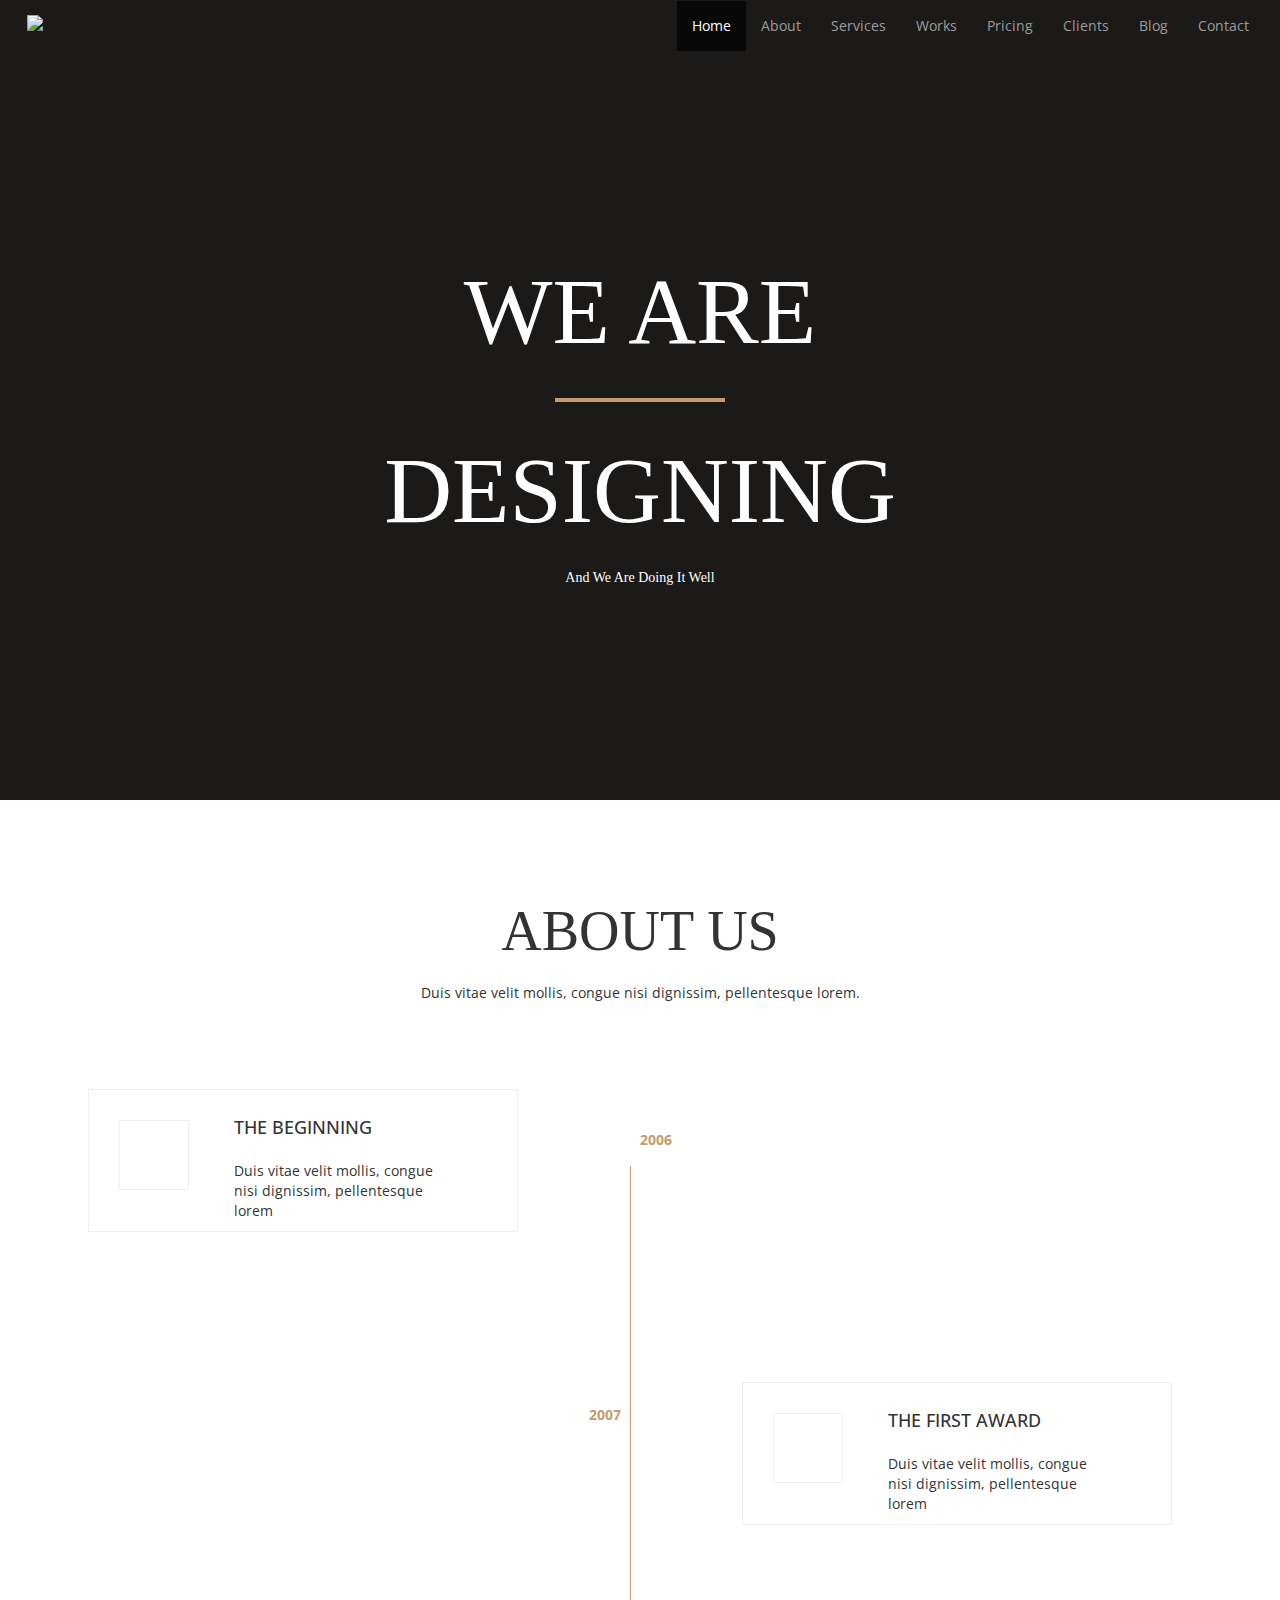
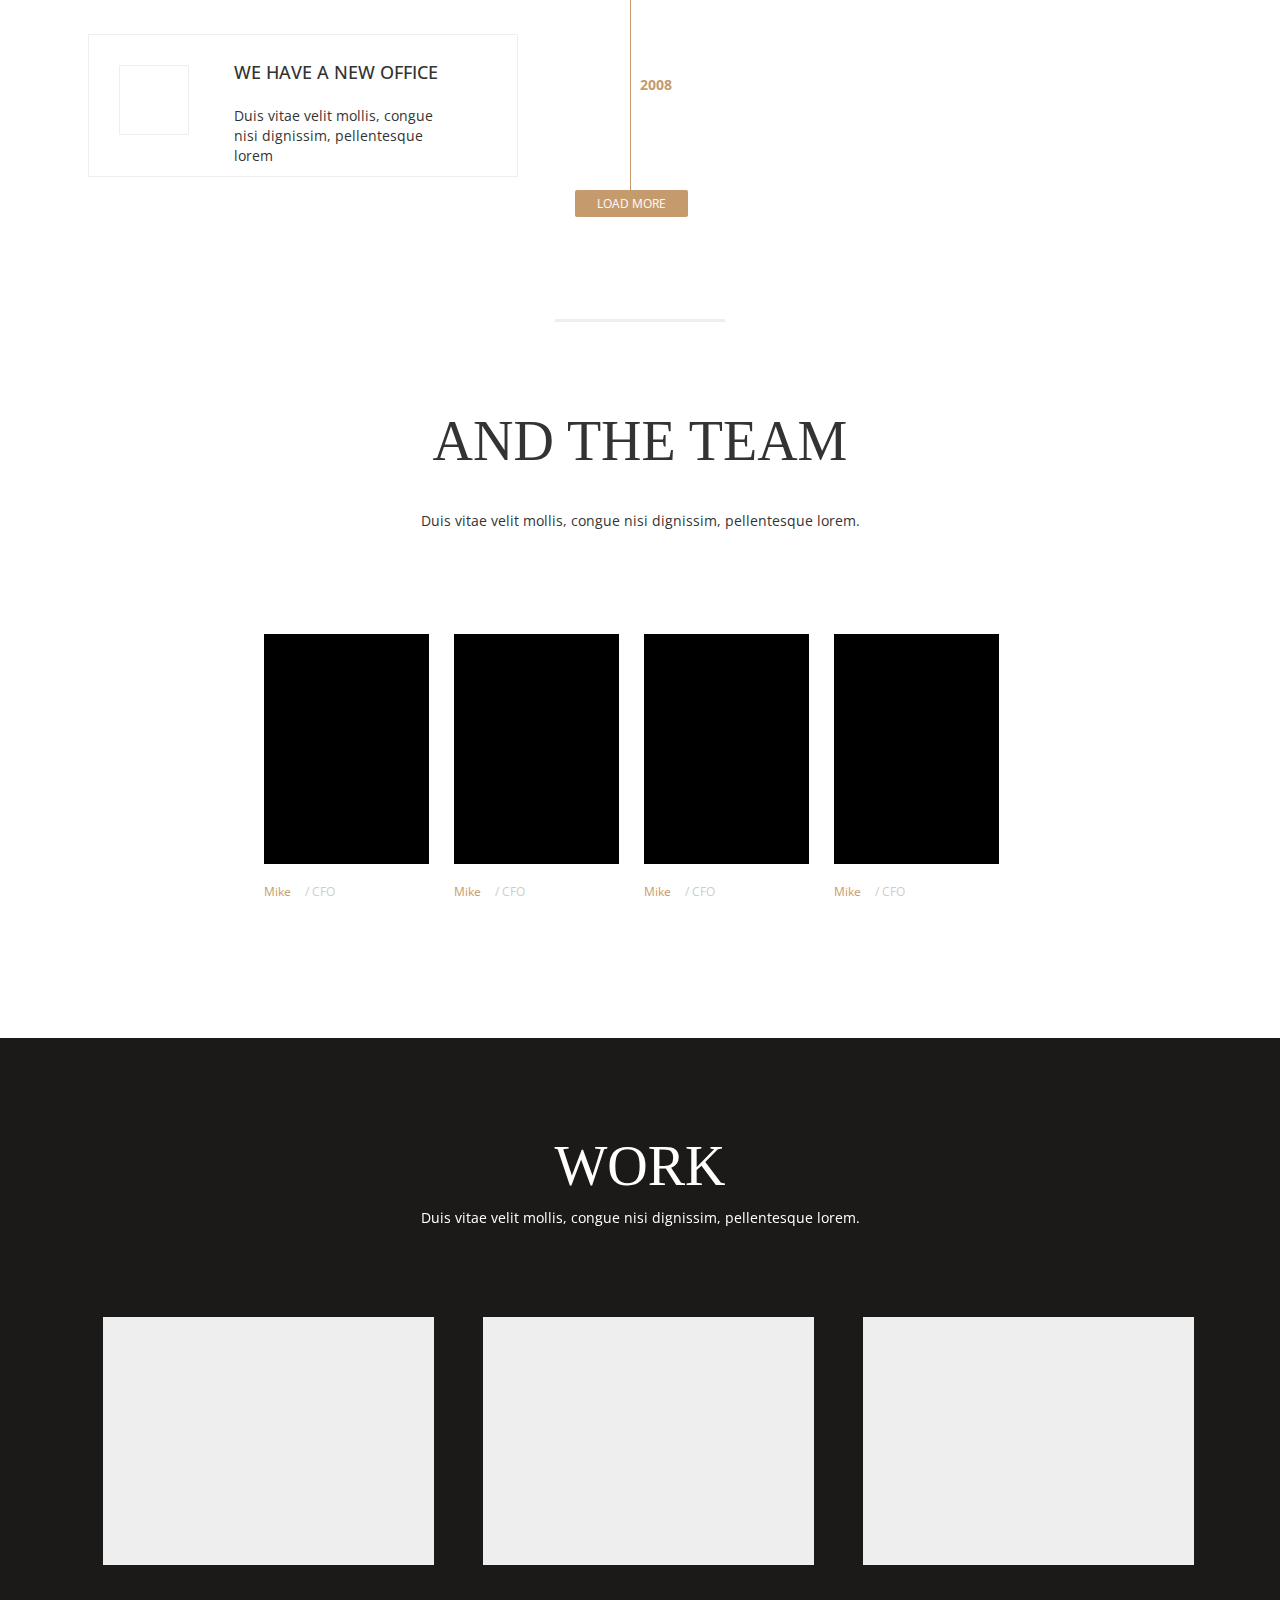
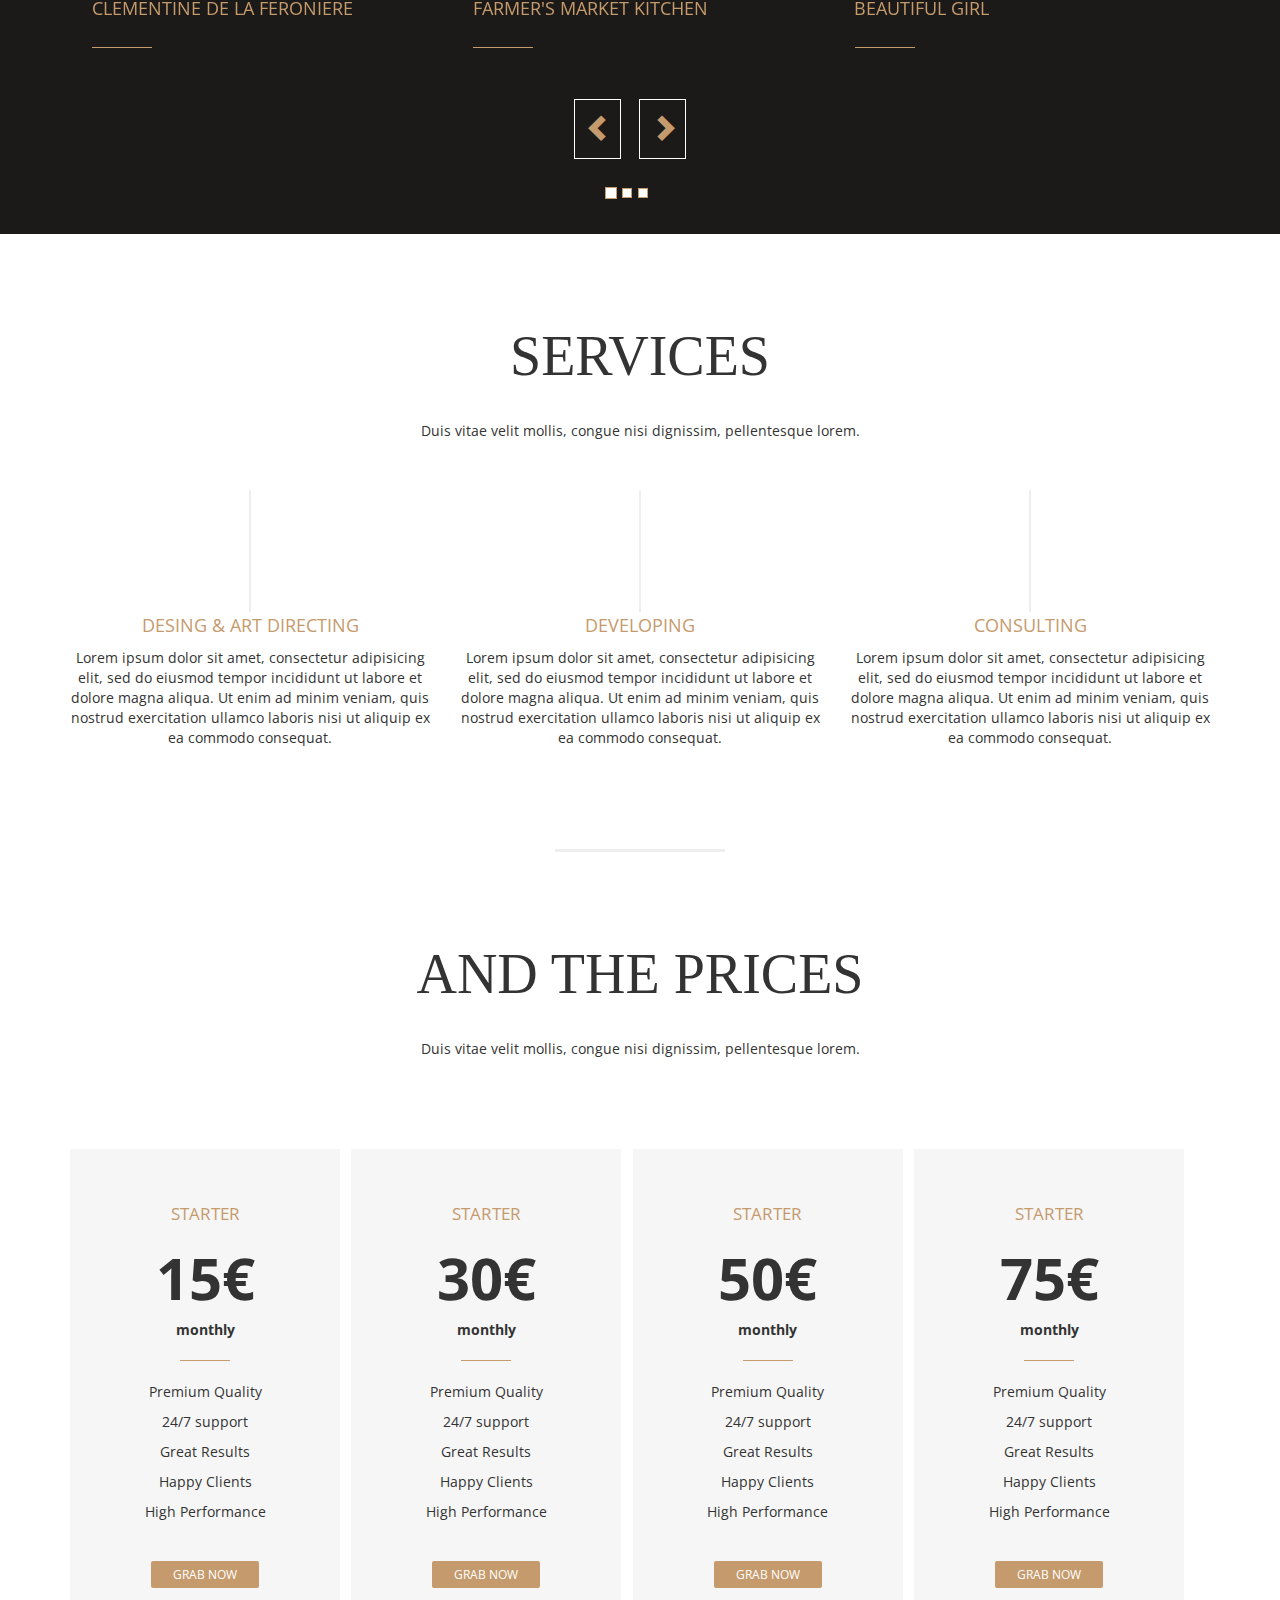
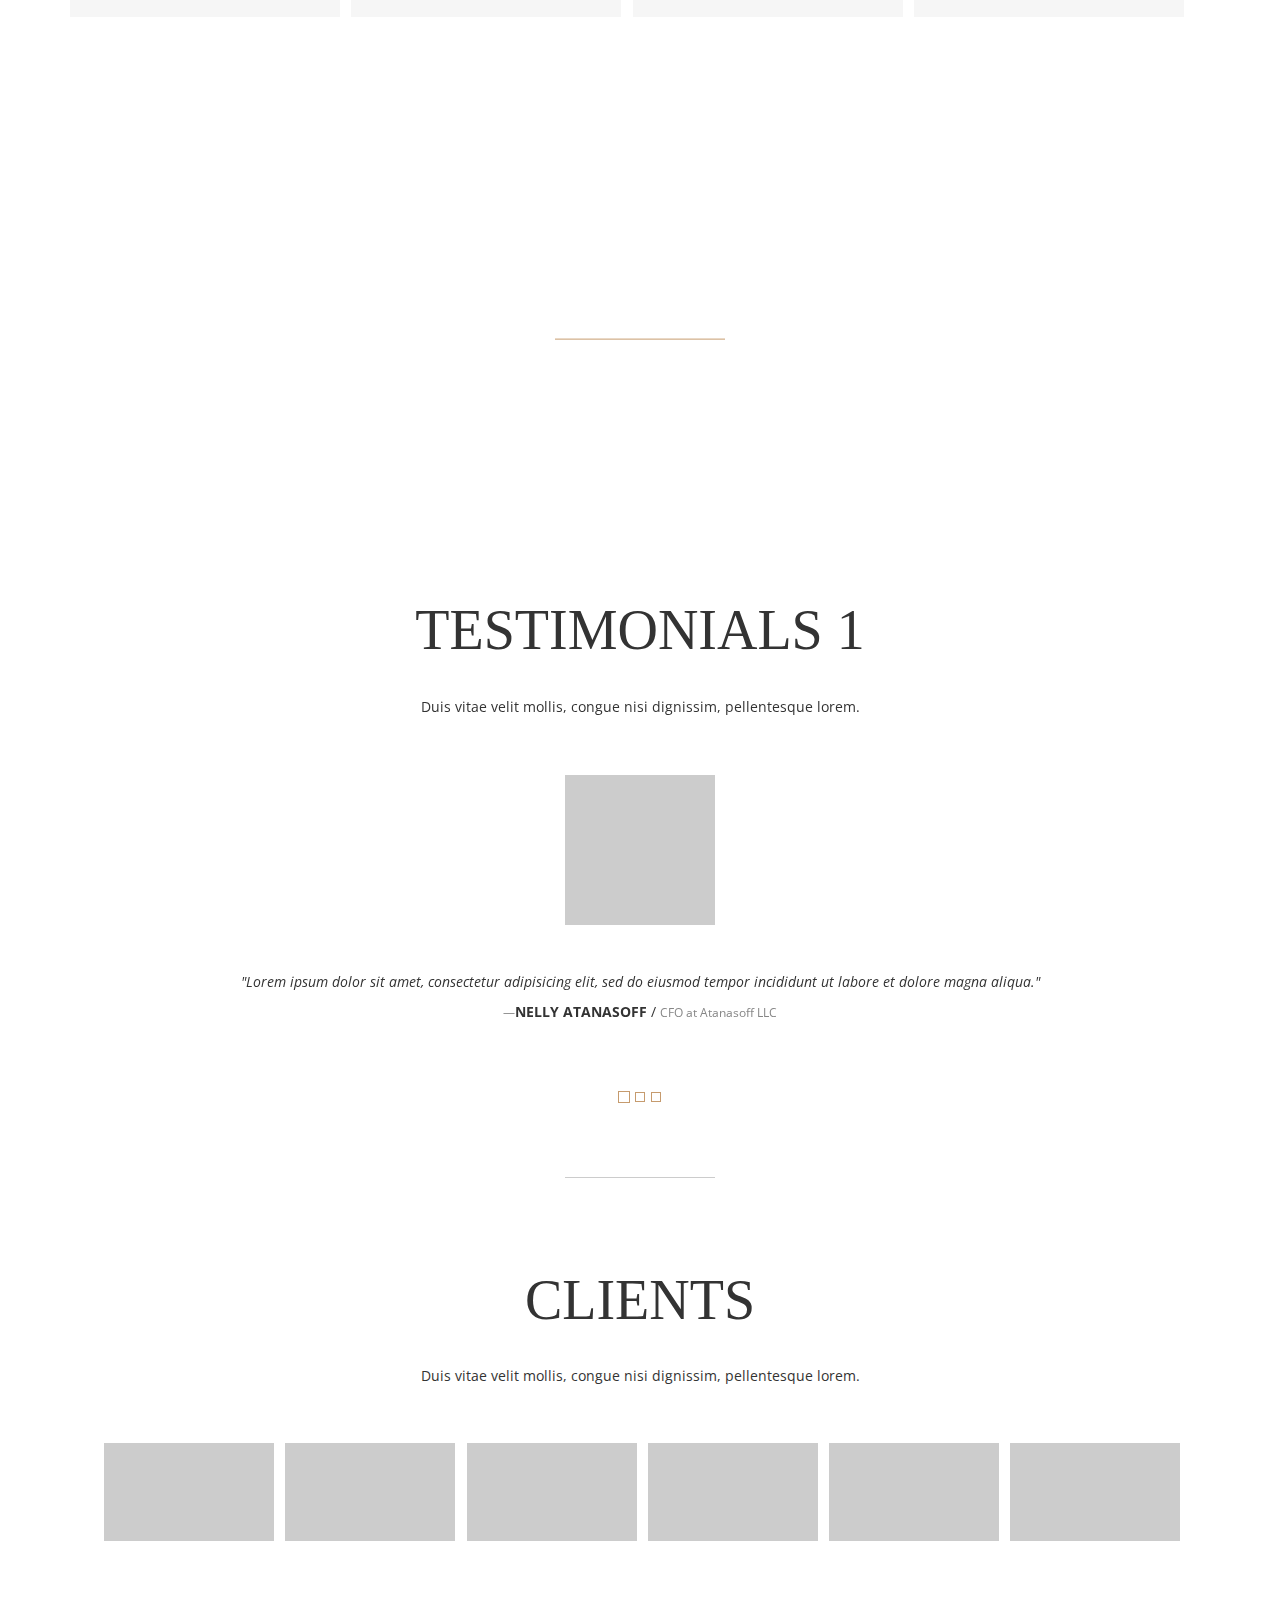
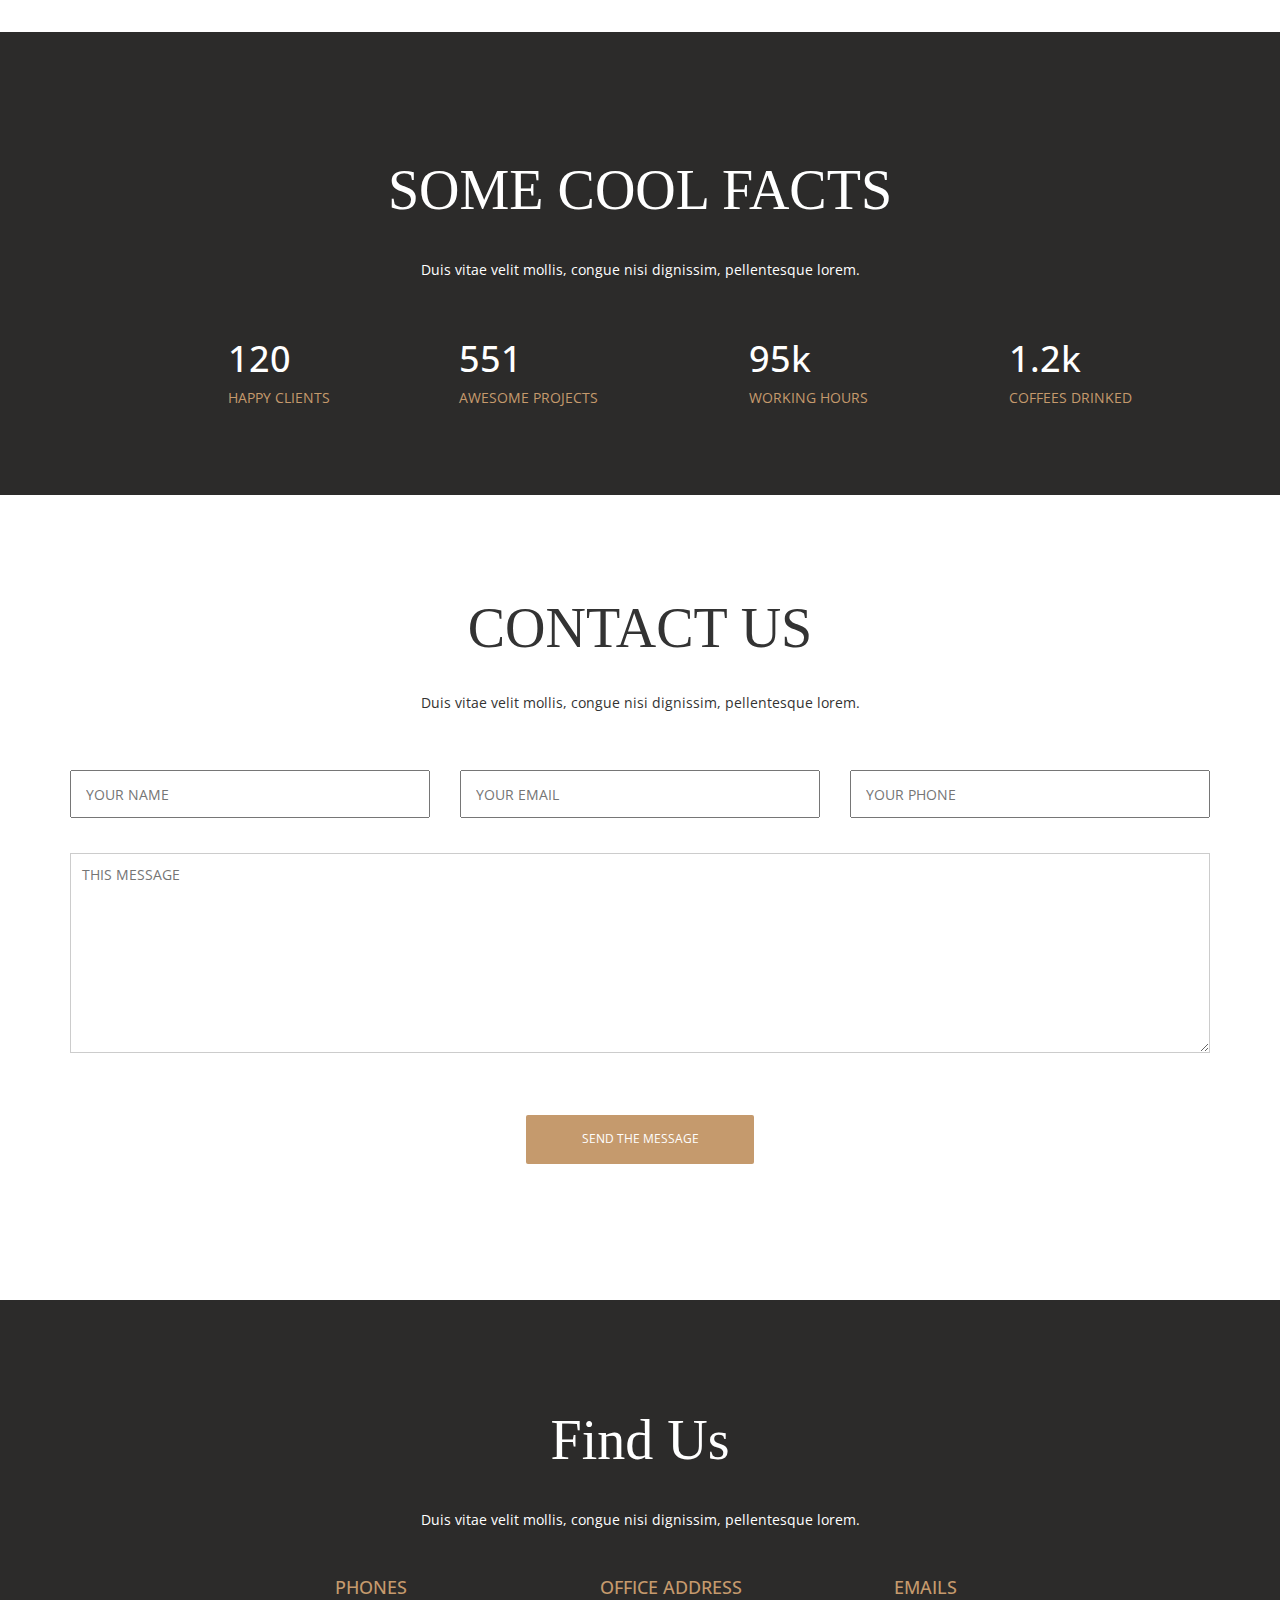
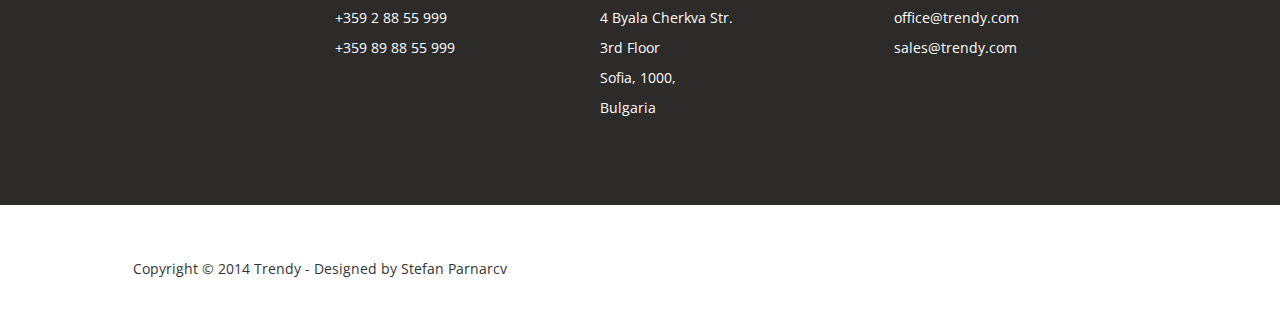
==== app/index.html @ d276b247 "added fonts" ====
<!doctype html>
<html ng-app="">
  <head>
    <meta charset="utf-8">
    <meta http-equiv="X-UA-Compatible" content="IE=edge">
    <meta name="viewport" content="width=device-width, initial-scale=1, minimum-scale=1, maximum-scale=1">
    <title></title>
    <!-- styles aplication -->
    <link rel="stylesheet" href="https://maxcdn.bootstrapcdn.com/bootstrap/3.3.7/css/bootstrap.min.css">
  
    <link rel="stylesheet" href="styles/styles.css" />
    <script src="https://use.fontawesome.com/303d7edc31.js"></script>

    <!-- Fonts  -->
    <link href="https://fonts.googleapis.com/css?family=Open+Sans" rel="stylesheet">
    <link rel="stylesheet" type="text/css" href="fonts/BebasNeue.otf">
  </head>

  <body>
    <!-- First section with nav bar -->
    <div class="firstSection">  
      <nav class="navbar navbar-inverse navTransparent">
        <div class="container-fluid">
          <div class="navbar-header">
            <button type="button" class="navbar-toggle" data-toggle="collapse" data-target="#myNavbar">
              <span class="icon-bar"></span>
              <span class="icon-bar"></span>
              <span class="icon-bar"></span>                        
            </button>
            <img src="images/trendy_logo.png" class="trendyLogo">
          </div>
          <div class="collapse navbar-collapse" id="myNavbar">
            <ul class="nav navbar-nav navbar-right">
              <li class="active"><a href="#">Home</a></li>
              <li><a href="#aboutUs">About</a></li>
              <li><a href="#">Services</a></li>
              <li><a href="#">Works</a></li>
              <li><a href="#">Pricing</a></li>
              <li><a href="#">Clients</a></li>
              <li><a href="#">Blog</a></li>
              <li><a href="#">Contact</a></li>
            </ul>
          </div>
        </div>
      </nav>

      <!-- We are section -->
      <div class="text-center weAreText">
        <p class="firstSectionText">WE ARE</p>
        <hr class="weAreLine">
        <p class="firstSectionText">DESIGNING</p>
        <span>And We Are Doing It Well</span>
      </div>
    </div>
    <!-- End First section -->

    <!-- About us section -->
    <section>
      <div class= 'text-center container' id="aboutUs">
        <p class="aboutUsText">ABOUT US</p>
        <p>Duis vitae velit mollis, congue nisi dignissim, pellentesque lorem.</p>
      </div>
      <div class="row container alignTimeline">
        <div class="timeline col-md-6">
          <div class="beginningBox row ">
            <i class="fa fa-flag col-md-4 flagAboutUs" aria-hidden="true"></i>
            <div class="col-md-7 ">
              <h4 class="boxTitlePadding">THE BEGINNING</h4>
              <p class="paddingInsideBox">Duis vitae velit mollis, congue nisi dignissim, pellentesque lorem</p>
            </div>
            <i class="fa fa-square squarePosition1" aria-hidden="true"></i>
            <p class="year1"><b>2006</b></p>
          </div>
          <div class="newBuildingBox row ">
            <i class="fa fa-building col-md-4 trophyAboutUs" aria-hidden="true"></i>
            <div class="col-md-7">
              <h4 class="boxTitlePadding">WE HAVE A NEW OFFICE</h4>
              <p class="paddingInsideBox">Duis vitae velit mollis, congue nisi dignissim, pellentesque lorem</p>
            </div>
            <i class="fa fa-square squarePosition1" aria-hidden="true"></i>
            <p class="year1"><b>2008</b></p>
          </div>    
        </div>
        
        <div class="timeline-right col-md-5">
          <div class="awardBox row ">
            <i class="fa fa-trophy col-md-4 trophyAboutUs" aria-hidden="true"></i>
            <div class="col-md-7">
              <h4 class="boxTitlePadding">THE FIRST AWARD</h4>
              <p class="paddingInsideBox">Duis vitae velit mollis, congue nisi dignissim, pellentesque lorem</p>
            </div>
            <i class="fa fa-square squarePosition2" aria-hidden="true"></i>
            <p class="year2"><b>2007</b></p>
          </div>    
        </div>
        <button class="btn loadMore">LOAD MORE</button>
      </div>
      <div class="text-center">
        <hr class="aboutUsLine">
        <h1 class="text-center teamTitle">AND THE TEAM</h1>
        <p>Duis vitae velit mollis, congue nisi dignissim, pellentesque lorem.</p>
        <div class="row container spaceTop">
          <div class="col-md-2 col-md-offset-3">
            <div class="portrait"></div>
            <div class="text-left">
              <p class="textCfo "><em class="textOwner">Mike</em> / CFO</p>
              <i class="fa fa-facebook" aria-hidden="true"></i>
              <i class="fa fa-twitter" aria-hidden="true"></i>
              <i class="fa fa-google-plus" aria-hidden="true"></i>
              <i class="fa fa-linkedin" aria-hidden="true"></i>
            </div>
          </div>
          <div class="col-md-2">
            <div class="portrait"></div>
            <div class="text-left">
              <p class="textCfo "><em class="textOwner">Mike</em> / CFO</p>
              <i class="fa fa-facebook" aria-hidden="true"></i>
              <i class="fa fa-twitter" aria-hidden="true"></i>
              <i class="fa fa-google-plus" aria-hidden="true"></i>
              <i class="fa fa-linkedin" aria-hidden="true"></i>
            </div>
          </div>
          <div class="col-md-2">
            <div class="portrait"></div>
            <div class="text-left">
              <p class="textCfo "><em class="textOwner">Mike</em> / CFO</p>
              <i class="fa fa-facebook" aria-hidden="true"></i>
              <i class="fa fa-twitter" aria-hidden="true"></i>
              <i class="fa fa-google-plus" aria-hidden="true"></i>
              <i class="fa fa-linkedin" aria-hidden="true"></i>
            </div>
          </div>
          <div class="col-md-2">
            <div class="portrait"></div>
            <div class="text-left">
              <p class="textCfo "><em class="textOwner">Mike</em> / CFO</p>
              <i class="fa fa-facebook" aria-hidden="true"></i>
              <i class="fa fa-twitter" aria-hidden="true"></i>
              <i class="fa fa-google-plus" aria-hidden="true"></i>
              <i class="fa fa-linkedin" aria-hidden="true"></i>
            </div>
          </div>
        </div>
      </div>
    </section>
    <!-- End about us section-->

    <!-- Works section -->
    <section class="text-center workSection"> 
      <div class="row">
        <!-- Carousel -->
        <div id="carousel-work" class="carousel slide" data-ride="carousel">
          <!-- Wrapper for slides -->
          <div class="carousel-inner marginSlice">
            <div class="item active">
              <div>
                <h1 class="worksTitleSection">WORK</h1>
                <p>Duis vitae velit mollis, congue nisi dignissim, pellentesque lorem.</p>
              </div>

              <div class="container boxesWorkSection">
                <div class=" workSectionBox"></div>
                 <div class=" workSectionBox"></div>
                 <div class="workSectionBox"></div>
              </div>

              <div class="row ">
                <div class="col-md-4">
                  <p class="farmerText clementineText">CLEMENTINE DE LA FERONIERE</p>
                  <hr class="workLineBoxes clementineHr">
                </div>
                <div class="col-md-4 text-left farmerDiv">
                  <p class="farmerText">FARMER'S MARKET KITCHEN</p>
                  <hr class="workLineBoxes farmerHr">
                </div>
                <div class="col-md-4 text-left">
                  <p class="girlText">BEAUTIFUL GIRL</p>
                  <hr class="workLineBoxes girlHr">
                </div>
              </div>
            </div>
            <div class="item ">
              <div>
                <h1 class="worksTitleSection">WORK</h1>
                <p>Duis vitae velit mollis, congue nisi dignissim, pellentesque lorem.</p>
              </div>

              <div class="container boxesWorkSection">
                <div class=" workSectionBox"></div>
                 <div class=" workSectionBox"></div>
                 <div class="workSectionBox"></div>
              </div>

              <div class="row ">
                <div class="col-md-4">
                  <p class="farmerText clementineText">CLEMENTINE DE LA FERONIERE</p>
                  <hr class="workLineBoxes clementineHr">
                </div>
                <div class="col-md-4 text-left farmerDiv">
                  <p class="farmerText">FARMER'S MARKET KITCHEN</p>
                  <hr class="workLineBoxes farmerHr">
                </div>
                <div class="col-md-4 text-left">
                  <p class="girlText">BEAUTIFUL GIRL</p>
                  <hr class="workLineBoxes girlHr">
                </div>
              </div>
            </div>
            <div class="item ">
              <div>
                <h1 class="worksTitleSection">WORK</h1>
                <p>Duis vitae velit mollis, congue nisi dignissim, pellentesque lorem.</p>
              </div>

              <div class="container boxesWorkSection">
                <div class=" workSectionBox"></div>
                 <div class=" workSectionBox"></div>
                 <div class="workSectionBox"></div>
              </div>

              <div class="row ">
                <div class="col-md-4">
                  <p class="farmerText clementineText">CLEMENTINE DE LA FERONIERE</p>
                  <hr class="workLineBoxes clementineHr">
                </div>
                <div class="col-md-4 text-left farmerDiv">
                  <p class="farmerText">FARMER'S MARKET KITCHEN</p>
                  <hr class="workLineBoxes farmerHr">
                </div>
                <div class="col-md-4 text-left">
                  <p class="girlText">BEAUTIFUL GIRL</p>
                  <hr class="workLineBoxes girlHr">
                </div>
              </div>
            </div>
          </div>
          <!-- Controls -->
          <div>
            <a class="chevronStyle" href="#carousel-work" data-slide="prev">
              <span class="glyphicon glyphicon-chevron-left"></span>
            </a>
            <a class="chevronRight" href="#carousel-work" data-slide="next">
              <span class="glyphicon glyphicon-chevron-right"></span>
            </a>
          </div>
          
           <!-- Indicators -->
          <ol class="carousel-indicators indicatorsPosition">
              <li data-target="#carousel-work" data-slide-to="0" class="active indicatorsColor"></li>
              <li data-target="#carousel-work" data-slide-to="1" class="indicatorsColor"></li>
              <li data-target="#carousel-work" data-slide-to="2" class="indicatorsColor"></li>
          </ol>
        </div>
        <!-- /carousel -->
      </div>
    </section>
     <!--End works section -->

    <!-- Services section -->
    <section class="container text-center serviceSection">
      <h1 class=" serviceText">SERVICES</h1>
      <p>Duis vitae velit mollis, congue nisi dignissim, pellentesque lorem.</p>

      <div class="row servicesBoxes ">
        <div class="col-md-4">
          <i class="fa fa-desktop faIcon" aria-hidden="true"></i>
          <p class="textColorTitles">DESING & ART DIRECTING</p>
          <p>Lorem ipsum dolor sit amet, consectetur adipisicing elit, sed do eiusmod
          tempor incididunt ut labore et dolore magna aliqua. Ut enim ad minim veniam,
          quis nostrud exercitation ullamco laboris nisi ut aliquip ex ea commodo
          consequat.</p>
        </div>
        <div class="col-md-4">
          <i class="fa fa-code faIcon" aria-hidden="true"></i>
          <p class="textColorTitles">DEVELOPING</p>
          <p>Lorem ipsum dolor sit amet, consectetur adipisicing elit, sed do eiusmod
          tempor incididunt ut labore et dolore magna aliqua. Ut enim ad minim veniam,
          quis nostrud exercitation ullamco laboris nisi ut aliquip ex ea commodo
          consequat.</p>
        </div>
        <div class="col-md-4">
          <i class="fa fa-lightbulb-o faIcon" aria-hidden="true"></i>
          <p class="textColorTitles">CONSULTING</p>
          <p>Lorem ipsum dolor sit amet, consectetur adipisicing elit, sed do eiusmod
          tempor incididunt ut labore et dolore magna aliqua. Ut enim ad minim veniam,
          quis nostrud exercitation ullamco laboris nisi ut aliquip ex ea commodo
          consequat.</p>
        </div>
      </div>
      <hr class="aboutUsLine">
      <h1 class=" serviceText">AND THE PRICES</h1>
      <p>Duis vitae velit mollis, congue nisi dignissim, pellentesque lorem.</p>

      <div class="row container-fluid">
        <div class="col-md-3 priceBoxes">
          <p class="starterText">STARTER</p>
          <h1 class="price"><b>15€</b></h1>
          <p><b>monthly</b></p>
          <hr class="serviceHr">
          <p>Premium Quality</p>
          <p>24/7 support</p>
          <p>Great Results</p>
          <p>Happy Clients</p>
          <p>High Performance</p>
          <button class="btn grabNowButton text-center">GRAB NOW</button>
        </div>
        <div class="col-md-3 priceBoxes">
          <p class="starterText">STARTER</p>
          <h1 class="price"><b>30€</b></h1>
          <p><b>monthly</b></p>
          <hr class="serviceHr">
          <p>Premium Quality</p>
          <p>24/7 support</p>
          <p>Great Results</p>
          <p>Happy Clients</p>
          <p>High Performance</p>
          <button class="btn grabNowButton text-center">GRAB NOW</button>
        </div>
        <div class="col-md-3 priceBoxes">
          <p class="starterText">STARTER</p>
          <h1 class="price"><b>50€</b></h1>
          <p><b>monthly</b></p>
          <hr class="serviceHr">
          <p>Premium Quality</p>
          <p>24/7 support</p>
          <p>Great Results</p>
          <p>Happy Clients</p>
          <p>High Performance</p>
          <button class="btn grabNowButton text-center">GRAB NOW</button>
        </div>
        <div class="col-md-3 priceBoxes">
          <p class="starterText">STARTER</p>
          <h1 class="price"><b>75€</b></h1>
          <p><b>monthly</b></p>
          <hr class="serviceHr">
          <p>Premium Quality</p>
          <p>24/7 support</p>
          <p>Great Results</p>
          <p>Happy Clients</p>
          <p>High Performance</p>
          <button class="btn grabNowButton text-center">GRAB NOW</button>
        </div>
      </div>


    </section>
    <!-- End Services section -->

    <!-- Video section -->
    <section class="video-landing">
      <div class="textVideo">
        <h3 class="text-center">CACHY SENTENCE</h3>
        <hr class="videoHr">
        <h3 class="text-center">WITH VIDEO BACKGROUNG</h3>
      </div>
      
      <video autoplay="autoplay" loop="loop" id="bgvid">
        <source src="http://taxify.co/wp-content/uploads/2014/06/file.mp4" type="video/mp4" /> 
      </video>
    </section>
    <!-- End Video section -->

    <!-- Testimonials section -->
    <section class="text-center container">
      <div class="row">
        <!-- Carousel -->
        <div id="carousel-testimonials" class="carousel slide" data-ride="carousel">
            <!-- Wrapper for slides -->
            <div class="carousel-inner marginSlice">
              <div class="item active">
                <div class="testimonialsTitle">
                  <h1 class=" serviceText">TESTIMONIALS 1</h1>
                  <p>Duis vitae velit mollis, congue nisi dignissim, pellentesque lorem.</p>
                </div>

                <div class="testimonialBoxCarrousel "></div>
                <p class="testimonialPhrase">"Lorem ipsum dolor sit amet, consectetur adipisicing elit, sed do eiusmod tempor incididunt ut labore et dolore magna aliqua."</p>
                <p class="testimonialName"><em>—</em><b>NELLY ATANASOFF</b> / <em>CFO at Atanasoff LLC</em></p>
              </div>
              <div class="item">
                <div class="testimonialsTitle">
                  <h1>TESTIMONIALS 2</h1>
                  <p>Duis vitae velit mollis, congue nisi dignissim, pellentesque lorem.</p>
                </div>

                <div class="testimonialBoxCarrousel "></div>
                <p class="testimonialPhrase">"Lorem ipsum dolor sit amet, consectetur adipisicing elit, sed do eiusmod tempor incididunt ut labore et dolore magna aliqua."</p>
                <p class="testimonialName"><em>—</em><b>NELLY ATANASOFF</b> / <em>CFO at Atanasoff LLC</em></p>
              </div>
              <div class="item ">
                <div class="testimonialsTitle">
                  <h1>TESTIMONIALS 3</h1>
                  <p>Duis vitae velit mollis, congue nisi dignissim, pellentesque lorem.</p>
                </div>

                <div class="testimonialBoxCarrousel "></div>
                <p class="testimonialPhrase">"Lorem ipsum dolor sit amet, consectetur adipisicing elit, sed do eiusmod tempor incididunt ut labore et dolore magna aliqua."</p>
                <p class="testimonialName"><em>—</em><b>NELLY ATANASOFF</b> / <em>CFO at Atanasoff LLC</em></p>
              </div>
            </div>
            
            <!-- Indicators -->
            <ol class="carousel-indicators indicatorsPositionTestimonial">
              <li data-target="#carousel-testimonials" data-slide-to="0" class="active indicatorsColor"></li>
              <li data-target="#carousel-testimonials" data-slide-to="1" class="indicatorsColor"></li>
              <li data-target="#carousel-testimonials" data-slide-to="2" class="indicatorsColor"></li>
            </ol>
        </div>
        <!-- /carousel -->
      </div>
      <hr class="testimonialHr">
      <h1 class="serviceText">CLIENTS</h1>
      <p>Duis vitae velit mollis, congue nisi dignissim, pellentesque lorem.</p>

      <div class="row clientRow">
        <div class="col-md-2 testimonialSquare"></div>
        <div class="col-md-2 testimonialSquare"></div>
        <div class="col-md-2 testimonialSquare"></div>
        <div class="col-md-2 testimonialSquare"></div>
        <div class="col-md-2 testimonialSquare"></div>
        <div class="col-md-2 testimonialSquare"></div>
      </div>
    </section>
    <!-- End Testimonials section -->

    <!-- Facts section -->
    <section class="text-center factSection">
      <div class="factsTitle">
        <h1 class="coolFactTitle">SOME COOL FACTS</h1>
        <p>Duis vitae velit mollis, congue nisi dignissim, pellentesque lorem.</p>
      </div>

      <div class="row container-fluid iconsFacts">
        <div class="col-md-2 text-right">   
          <h1><i class="fa fa-users" aria-hidden="true"></i></h1>
        </div>
        <div class="col-md-2 text-left WidthHappyClients">   
          <h1>120</h1>
          <p class="textColor">HAPPY CLIENTS</p>
        </div>

        <div class="col-md-1 text-right computerWidth">   
          <h1><i class="fa fa-files-o" aria-hidden="true"></i></h1>
        </div>
        <div class="col-md-2 text-left ">   
          <h1>551</h1>
          <p class="textColor">AWESOME PROJECTS</p>
        </div>

        <div class="col-md-1 text-right computerWidth">   
          <h1><i class="fa fa-laptop " aria-hidden="true"></i></h1>
        </div>
        <div class="col-md-2 text-left WidthHappyClients">   
          <h1>95k</h1>
          <p class="textColor">WORKING HOURS</p>
        </div>

        <div class="col-md-1 text-right">   
          <h1><i class="fa fa-coffee" aria-hidden="true"></i></h1>
        </div>
        <div class="col-md-2 text-left">   
          <h1>1.2k</h1>
          <p class="textColor">COFFEES DRINKED</p>
        </div>
      </div>
    </section>
    <!-- End Facts section -->

    <!-- Contact Us -->
    <section class="container">
      <div class="testimonialsTitle text-center">
        <h1 class="serviceText">CONTACT US</h1>
        <p>Duis vitae velit mollis, congue nisi dignissim, pellentesque lorem.</p>
      </div>

      <div class="row">
        <div class="col-md-4 ">
          <input type="" name="" placeholder="YOUR NAME" class="inputSize">
        </div>
        <div class="col-md-4">
          <input type="" name="" placeholder="YOUR EMAIL" class="inputSize">
        </div>
        <div class="col-md-4">
          <input type="" name="" placeholder="YOUR PHONE" class="inputSize">
        </div>
      </div>

      <div class="row">
        <div class="col-md-12">
          <textarea class="textAreaSize" placeholder="THIS MESSAGE"></textarea>
        </div>
      </div>

      <div class="text-center">
        <button class="btn grabNowButton2">SEND THE MESSAGE</button>
      </div>
    </section>
    <!-- End Contact Us -->

    <!-- Find Us section -->
    <section class="text-center factSection">
      <div class="factsTitle">
        <h1 class="findUsTitle">Find Us</h1>
        <p>Duis vitae velit mollis, congue nisi dignissim, pellentesque lorem.</p>
      </div>

      <div class="row container-fluid iconsFacts">
        <div class="col-md-3 text-right">   
          <h1><i class="fa fa-phone" aria-hidden="true"></i></h1>
        </div>
        <div class="col-md-2 text-left ">   
          <h4 class="textColor">PHONES</h4>
          <p>+359 2 88 55 999</p>
          <p>+359 89 88 55 999</p>
        </div>

        <div class="col-md-1 text-right widthFixMarker">   
          <h1><i class="fa fa-map-marker" aria-hidden="true"></i></h1>
        </div>
        <div class="col-md-2 text-left widthFixMakerText">   
          <h4 class="textColor">OFFICE ADDRESS</h4>
          <p>4 Byala Cherkva Str.</p>
          <p>3rd Floor</p>
          <p>Sofia, 1000,</p>
          <p>Bulgaria</p>
        </div>

        <div class="col-md-1 text-right widthFixEnvelo">   
          <h1><i class="fa fa-envelope-o " aria-hidden="true"></i></h1>
        </div>
        <div class="col-md-2 text-left ">   
          <h4 class="textColor">EMAILS</h4>
          <p>office@trendy.com</p>
          <p>sales@trendy.com</p>
        </div>
      </div>
    </section>
    <!-- End Find Us section -->

    <footer class="footerSize">
      <p class='col-md-6'>Copyright © 2014 Trendy - Designed by Stefan Parnarcv </p>
      <div class="col-md-6 iconsPosition">
        <i class="fa fa-facebook iconsSpace" aria-hidden="true"></i>
        <i class="fa fa-google-plus iconsSpace" aria-hidden="true"></i>
        <i class="fa fa-twitter iconsSpace" aria-hidden="true"></i>
        <i class="fa fa-linkedin iconsSpace" aria-hidden="true"></i>
        <i class="fa fa-pinterest iconsSpace" aria-hidden="true"></i>
        <i class="fa fa-vk iconsSpace" aria-hidden="true"></i>
        <i class="fa fa-dribbble iconsSpace" aria-hidden="true"></i>
        <i class="fa fa-flickr iconsSpace" aria-hidden="true"></i>
        <i class="fa fa-rss iconsSpace" aria-hidden="true"></i>
      </div>
    </footer>
    
    <!-- Latest compiled and minified JavaScript -->
    <script src="https://ajax.googleapis.com/ajax/libs/jquery/3.1.1/jquery.min.js"></script>
    <script src="https://maxcdn.bootstrapcdn.com/bootstrap/3.3.7/js/bootstrap.min.js"></script>


  </body>
</html>
---- app/styles/styles.css ----
body{
  font-family: 'Open Sans', sans-serif ;
}

/*First section styles*/
.navTransparent{
	background-color: transparent;
  background: transparent;
  border-color: transparent;
  font-family: 'Open Sans', sans-serif;
}

.trendyLogo{
	margin-top: 14px;
  margin-left: 70%; 
  width: 55px;
}

.firstSection{
	height: 800px;
  background-color: #1b1a18;
}

.firstSectionText{
	font-size: 94px;
}

.weAreText{
	margin-top: 15%;
	color:white;
  font-family: 'Bebas Neue';
}

.weAreLine{
	border-top: 4px solid #c69b6e;
	width: 170px;
	height: 1px;
}

/*About us section css*/

.alignTimeline{
  margin-left: 0;
}

.textOwner{
  color: #c59a6d;
  font-style: normal;
  margin-right: 7%;
}

.textCfo{
  color: #CCCCCC;
  font-style: normal;
  font-size: 12px;
  margin-top: 12%;
}

.aboutUsText{
	font-size: 56px;
	margin-top: 8%;
	margin-bottom: 1%;
  font-family: 'Bebas Neue';
}

.beginningBox{
	width: 430px;
  border: .5px solid #eeeeee;
  position: relative;
  top: -77px;
  left: 5%;
}

.awardBox{
	width: 430px;
  border: .5px solid #eeeeee;
  position: relative;
  top: 40%;
  left: 25%;
}

.flagAboutUs{
	border: 1px solid #eeeeee;
  width: 70px;
  height: 70px;
  margin: 30px;
  font-size: 38px !important;
  padding: 17px 14px;
  color: #c59a6d;
}

.trophyAboutUs{
	border: 1px solid #eeeeee;
  width: 70px;
  height: 70px;
  margin: 30px;
  font-size: 38px !important;
	padding: 15px 16px;
	color: #c59a6d;
}

.newBuildingBox{
	width: 430px;
  border: .5px solid #eeeeee;
  position: relative;
  top: 50%;
  left: 5%;
}

.timeline{
	border-right: 1px solid #c59a6d;
	height: 650px;
	margin-left: 4%;
}

.timeline-right{
	height: 539px;
}

.squarePosition1{
  position: relative;
  top: 59px;
  left: 157px;
  color: #c59a6d;
  font-size: 10px !important;
}

.squarePosition2{
  position: relative;
  top: 41px;
  right: 497px;
  color: #c59a6d;
  font-size: 10px !important;
}

.squarePosition3{
	position: relative;
  top: 41px;
  right: 497px;
  color: #c59a6d;
  font-size: 10px !important;
}

.year1{
  margin: 0 0 10px;
  position: relative;
  color: #c59a6d;
  top: 40px;
  left: 172px;
}

.year2{
  margin: 0 0 10px;
  position: relative;
  color: #c59a6d;
  top: 22px;
  right: 534px;
}

.paddingInsideBox{
	padding-top: 13px;
}

.boxTitlePadding{
	padding-top:18px;
}

#aboutUs{
	margin-bottom: 12%;
}

.loadMore{
  position: relative;
  top: 85px;
  left: -56px;
  color: white;
  background-color: #c59a6d;
  font-size: 12px;
  border-radius: 2px;
  padding: 4px 21px;
}

.aboutUsLine{
	background-color: #eeeeee;
	width: 170px;
	height: 2px;
	margin-top: 8%;
	margin-bottom: 7%;
}

.teamTitle{
	margin-bottom: 3%;
  font-family: 'Bebas Neue';
  font-size: 56px;
}

.portrait{
  height: 230px;
  width: 165px;
	background-color: black;
}

.spaceTop{
	margin-top: 8%;
	margin-left: -4%;
	margin-bottom: 10%;
}

/*Work section styles*/
.workSection{
	background-color: #1b1a18;
	color: white;
}

.worksTitleSection{
	padding-top: 6%;
  font-family: 'Bebas Neue';
  font-size: 56px;
}

.workSectionBox{
  width: 340px;
  height: 248px;
	background-color: #eeeeee;
	margin-right: 49px;

}

.boxesWorkSection{
	display: inline-flex;
	margin-right: -5%;
	margin-top: 6%;
}

.workLineBoxes{
	border-top: 1px solid #c69b6e;
	width: 60px;
	height: 1px;
}

.clementineHr{
	margin-left: 107px
}

.farmerText{
	margin: 26px 30px;
  color: #c59a6d;
  font-size: 18px;
}

.clementineText{
  padding-left: 14%;
}

.farmerDiv{
  padding-left: 2%
}

.farmerHr{
	margin-left: 30px;
}

.girlText{
	margin: 26px -24px;
  color: #c59a6d;
  font-size: 18px;
}

.girlHr{
	margin: 0 -23px;
}

.indicatorsPosition{
  left: 49%;
}

.indicatorsColor{
  border: 1px solid #c69b6e !important;
  border-radius: 0 !important;
  background-color: white !important;
}

.active{
  background-color:  ;
}

.marginSlice{
  margin-bottom: 125px
}

.chevronStyle{
  position: relative;
  bottom: 85px;
  color: #c59a6d !important;
  font-size: 2em;
  border: 1px solid white;
  right: 9px;
  padding-top: 10px;
  padding: 10px 0 10px 10px;
  margin-right: 21px;
}

.chevronRight{
  position: relative;
  bottom: 85px;
  color: #c59a6d !important;
  font-size: 2em;
  border: 1px solid white;
  right: 12px;
  padding-top: 10px;
  padding: 10px 7px 10px 10px;
}

/*Services section css*/

.serviceText{
  margin-top: 8%;
  margin-bottom: 3%;
  font-family: 'Bebas Neue';
  font-size: 56px;
}

.servicesBoxes{
  margin-top: 8%;
}

.textColorTitles{
  color: #c59a6d;
  font-size: 18px;
}

.faIcon{
  font-size: 4em !important;
  border: 1px solid #eeeeee;
  width: 130px;
  height: 130px;
  padding: 12% 0px 0px 0px;
  margin-bottom: 7%;
  color: #c59a6d;
}

.priceBoxes {
  width:270px;
  background:#f6f6f6;
  margin-top: 7%;
  margin-right: 1%;
}

.priceBoxes:hover {
  /*height: 560px;*/
  background-color: white;
  border: 1px solid #eeeeee;
  -webkit-transform: scale(1,1.1)
}

.serviceHr{
  border-top: 1px solid #c69b6e;
  width: 50px;
  height: 1px;
}

.starterText{
  color: #c59a6d;
  margin-top: 22%;
  font-size: 17px;
}

.price{
  font-size: 58px;
}

.grabNowButton{
  color: white;
  background-color: #c59a6d;
  font-size: 12px;
  border-radius: 2px;
  padding: 4px 21px;
  margin-bottom: 12%;
  margin-top: 12%;
}

.serviceSection{
  margin-bottom: 10%;
}

/*Video section*/

.textVideo{
  position: relative;
  top: 50%;
  transform: translateY(-50%);
}

.video-landing {
  height: 350px;
  position: relative;
  overflow-y: hidden;
  color: white;
}

.video-landing video {
  position: absolute;
  min-height: 100%;
  min-width: 100%;
  top: -200px;
  left: 0;
  bottom: 0;
  right: 0;
  z-index: -100;
}

.videoHr{
  border-top: 1px solid #c69b6e;
  width: 170px;
  height: 1px;
}

/*Testimonial section*/

.testimonialsTitle{
  margin-top: 9%;
  margin-bottom: 5%;
}

.testimonialBoxCarrousel{
  width: 150px;
  height: 150px;
  background-color: #CCCCCC;
  position: relative;
  left: 50%;
  transform: translateX(-50%);
}

.testimonialPhrase{
  font-style: italic;
  margin-top: 4%;
}

.testimonialName em{
  color: #868686;
  font-size: 12px;
  font-style: normal;
}

.indicatorsPositionTestimonial{
  bottom: -16%;
}

.testimonialHr{
  border-top: 1px solid #CCCCCC;
  width: 150px;
  height: 1px;
  margin-bottom: 7%;
}

.testimonialSquare{
  width: 170px;
  height: 98px;
  background-color: #cccccc;
  margin-right: 1%;
}
    
.clientRow{
  margin-left: 3%;
  margin-top: 5%;
  margin-bottom: 8%;
}

/*Some facts section*/

.coolFactTitle{
  margin-top: 3%;
  margin-bottom: 3%;
  font-family: 'Bebas Neue';
  font-size: 56px;
}

.factSection{
  background-color: #2c2b2a;
}

.textColor{
  color: #c59a6d;
}

.factsTitle{
  color: white;
  padding-top: 7%;
}

.factsBox{
  width: 200px;
  height: 72px;
  color: white;
}

.iconsFacts{
  color: white;
  margin-top: 3%;
  padding-bottom: 6%;
}

.WidthHappyClients{
  width: 12%
}

.computerWidth{
  width: 6%
}

/*Contact us section*/

.inputSize{
  width: 100%;
  height: 48px;
  padding-left: 4%;
}

.textAreaSize{
  margin-top: 3%;
  width: 100%;
  height: 200px;
  padding-left: 1%;
  padding-top: 1%;
  border: 1px solid #CCC;
  font-size: : 13px;
}

.grabNowButton2{
  height: 49px;
  width: 228px;
  color: white;
  background-color: #c59a6d;
  font-size: 12px;
  border-radius: 2px;
  margin-bottom: 12%;
  margin-top: 5%;
}

.widthFixMarker{
  width: 4%;
}

.widthFixMakerText{
  width: 15%;
}

.widthFixEnvelo{
  width: 8%;
}

/*find us section*/

.findUsTitle{
  margin-bottom: 3%;
  font-family: 'Bebas Neue';
  font-size: 56px;
  color: white;
}
/*footer section*/

.footerSize{
  height: 113px;
  padding-left: 118px;
  padding-top: 54px;
}

.faMargin{
  
}

.iconsPosition{
  padding-left: 16%;
}

.iconsSpace{
  margin-right: 3%;
}
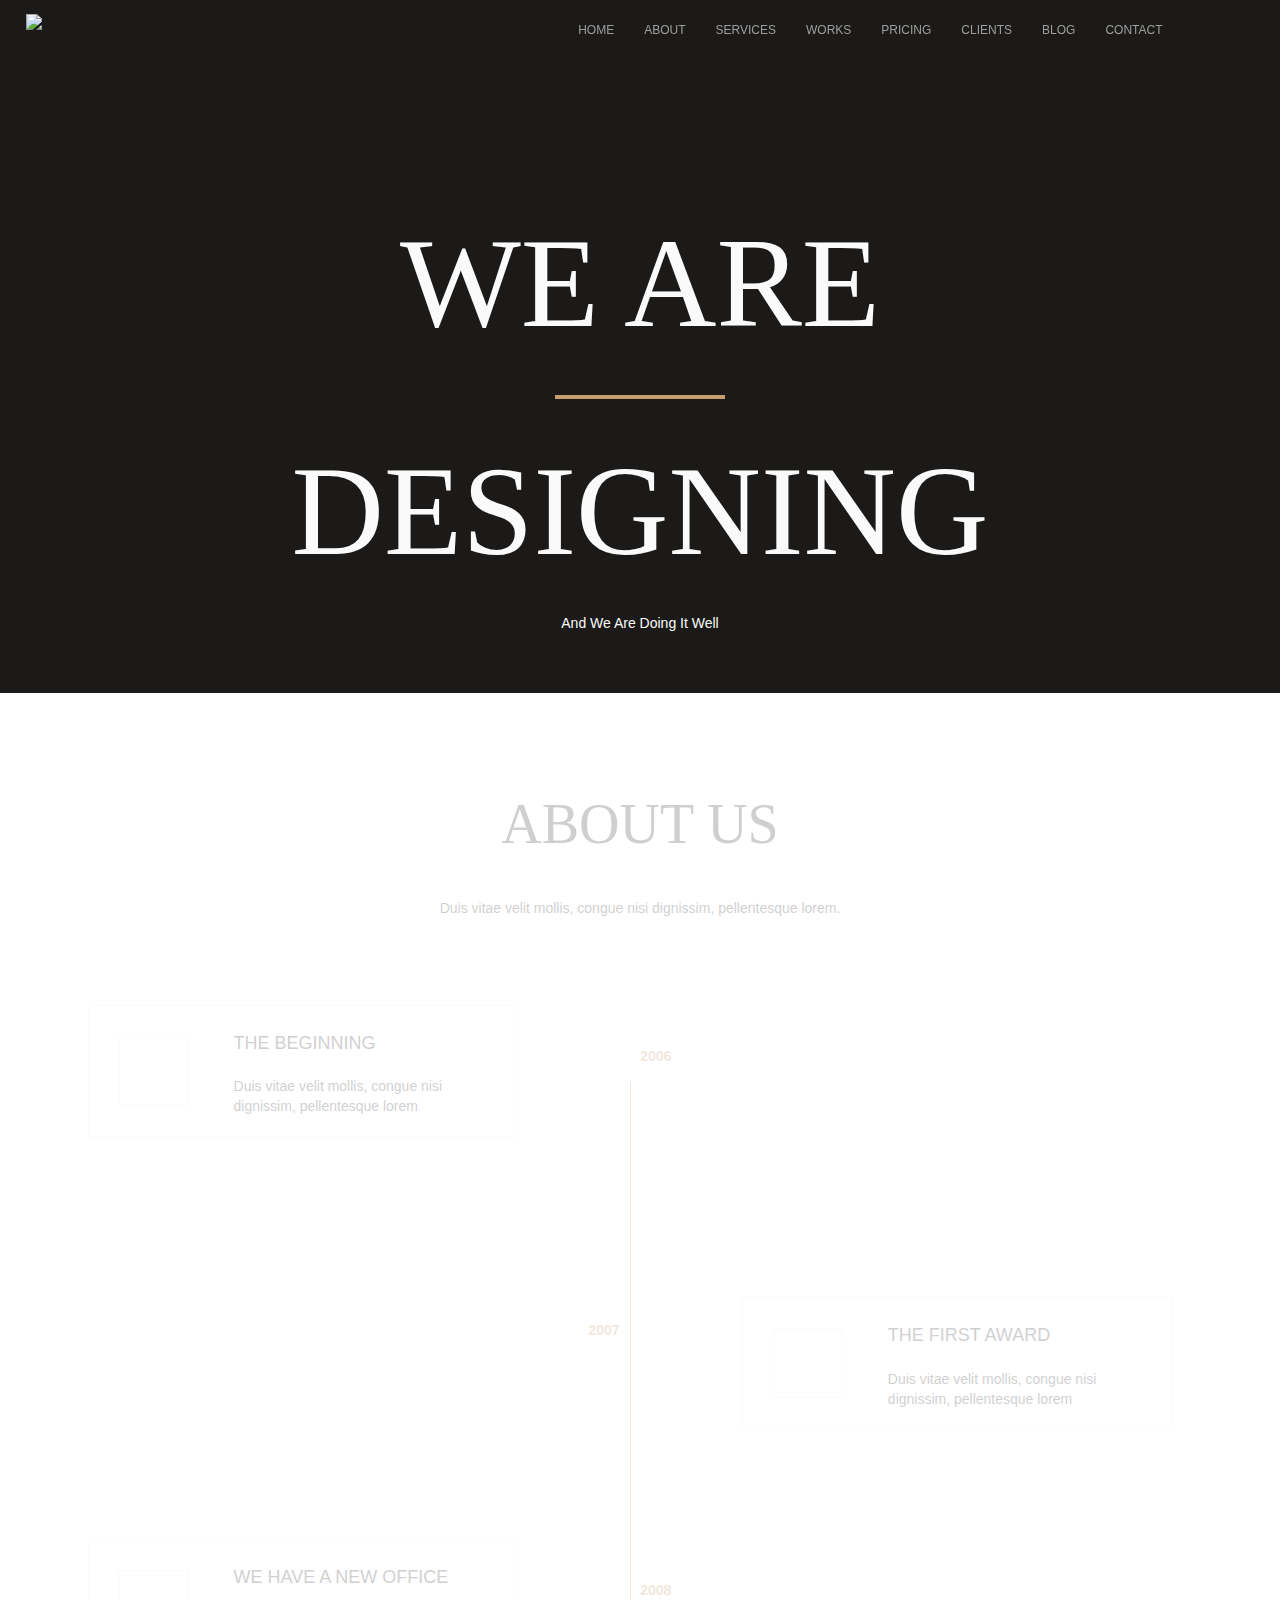
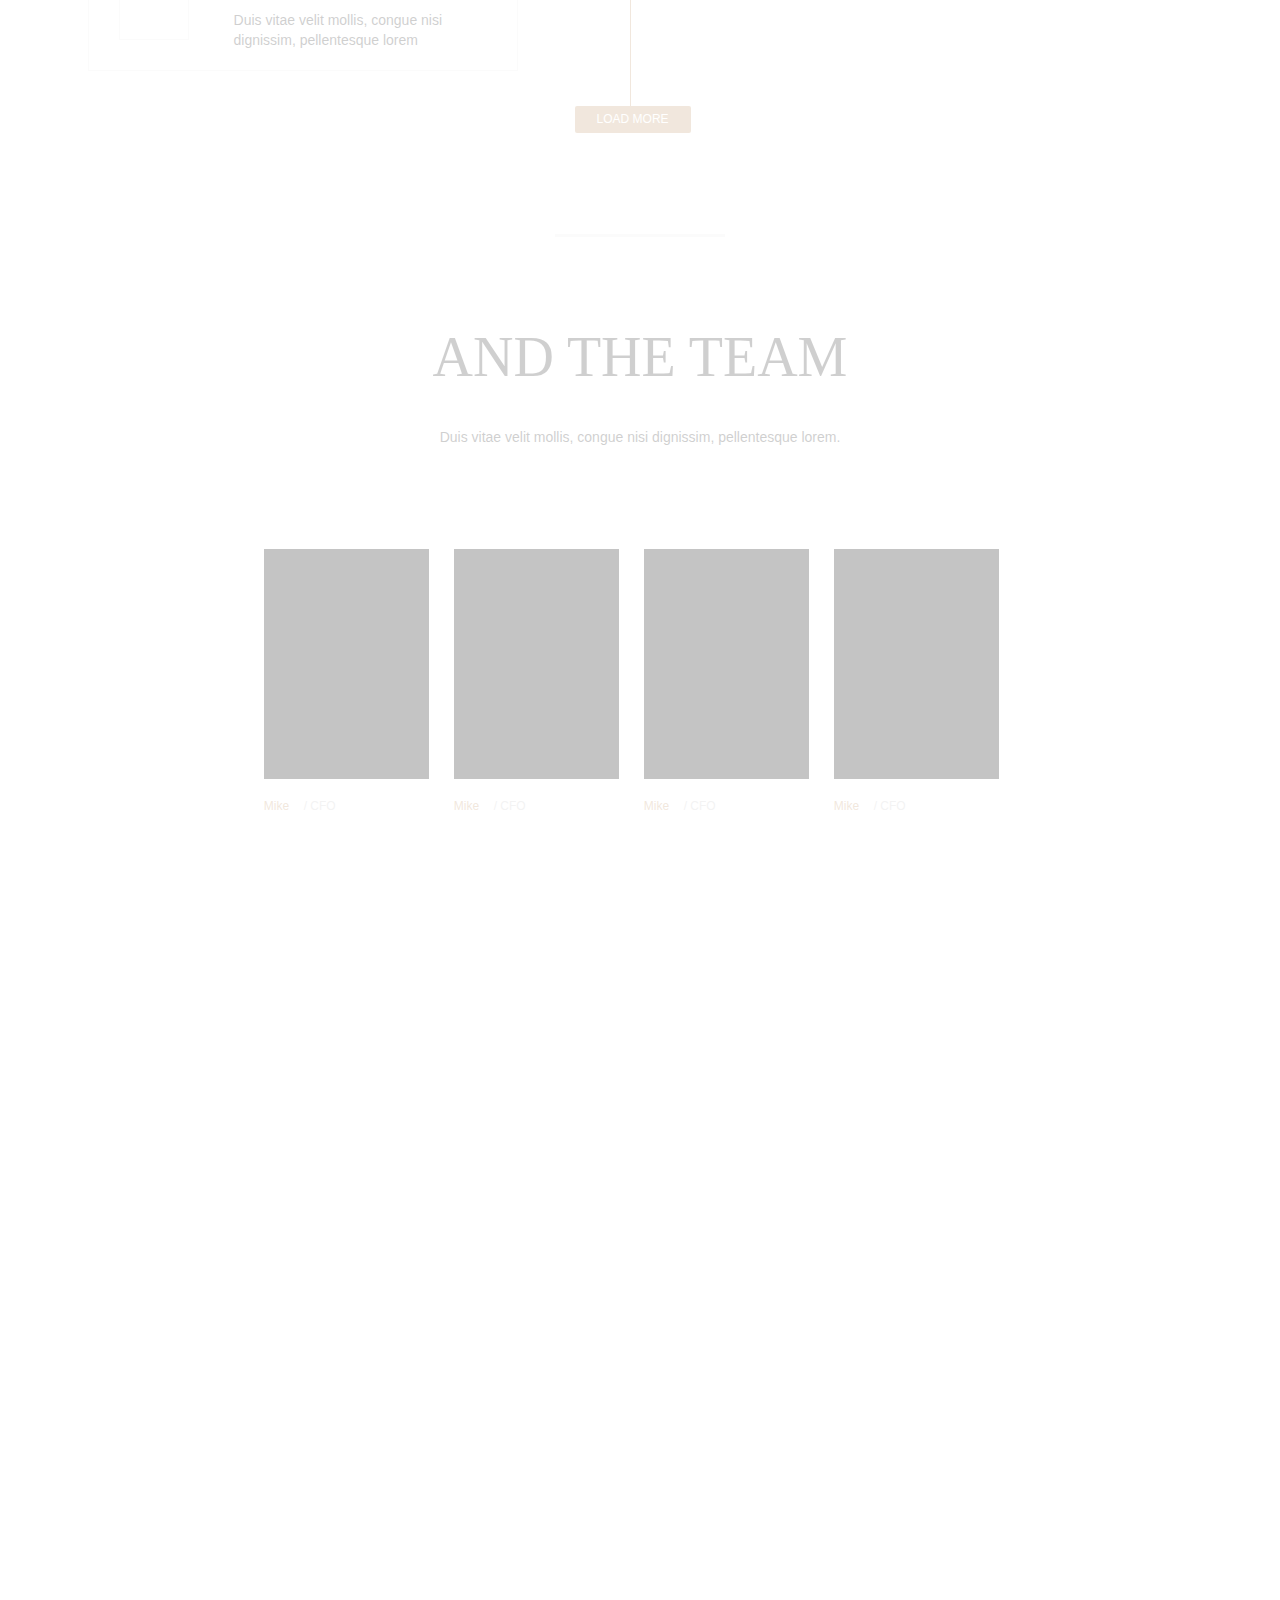
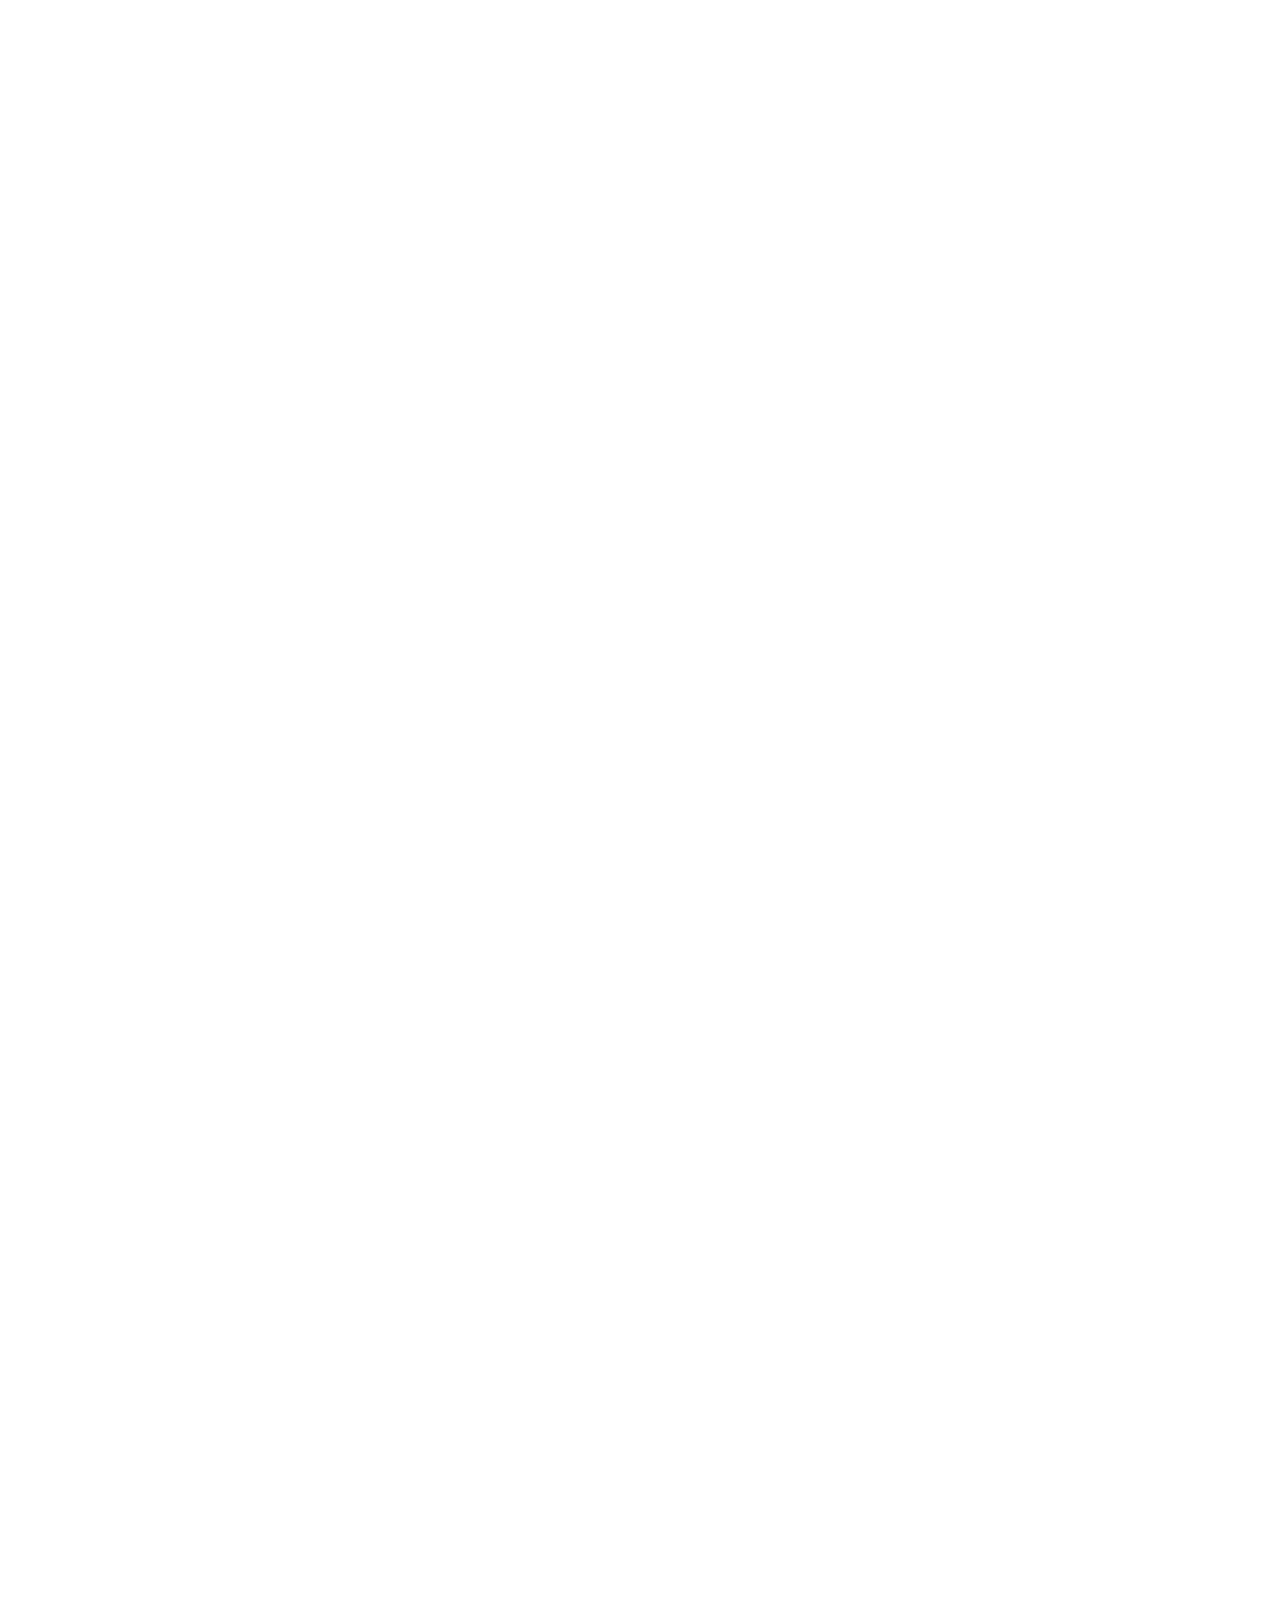
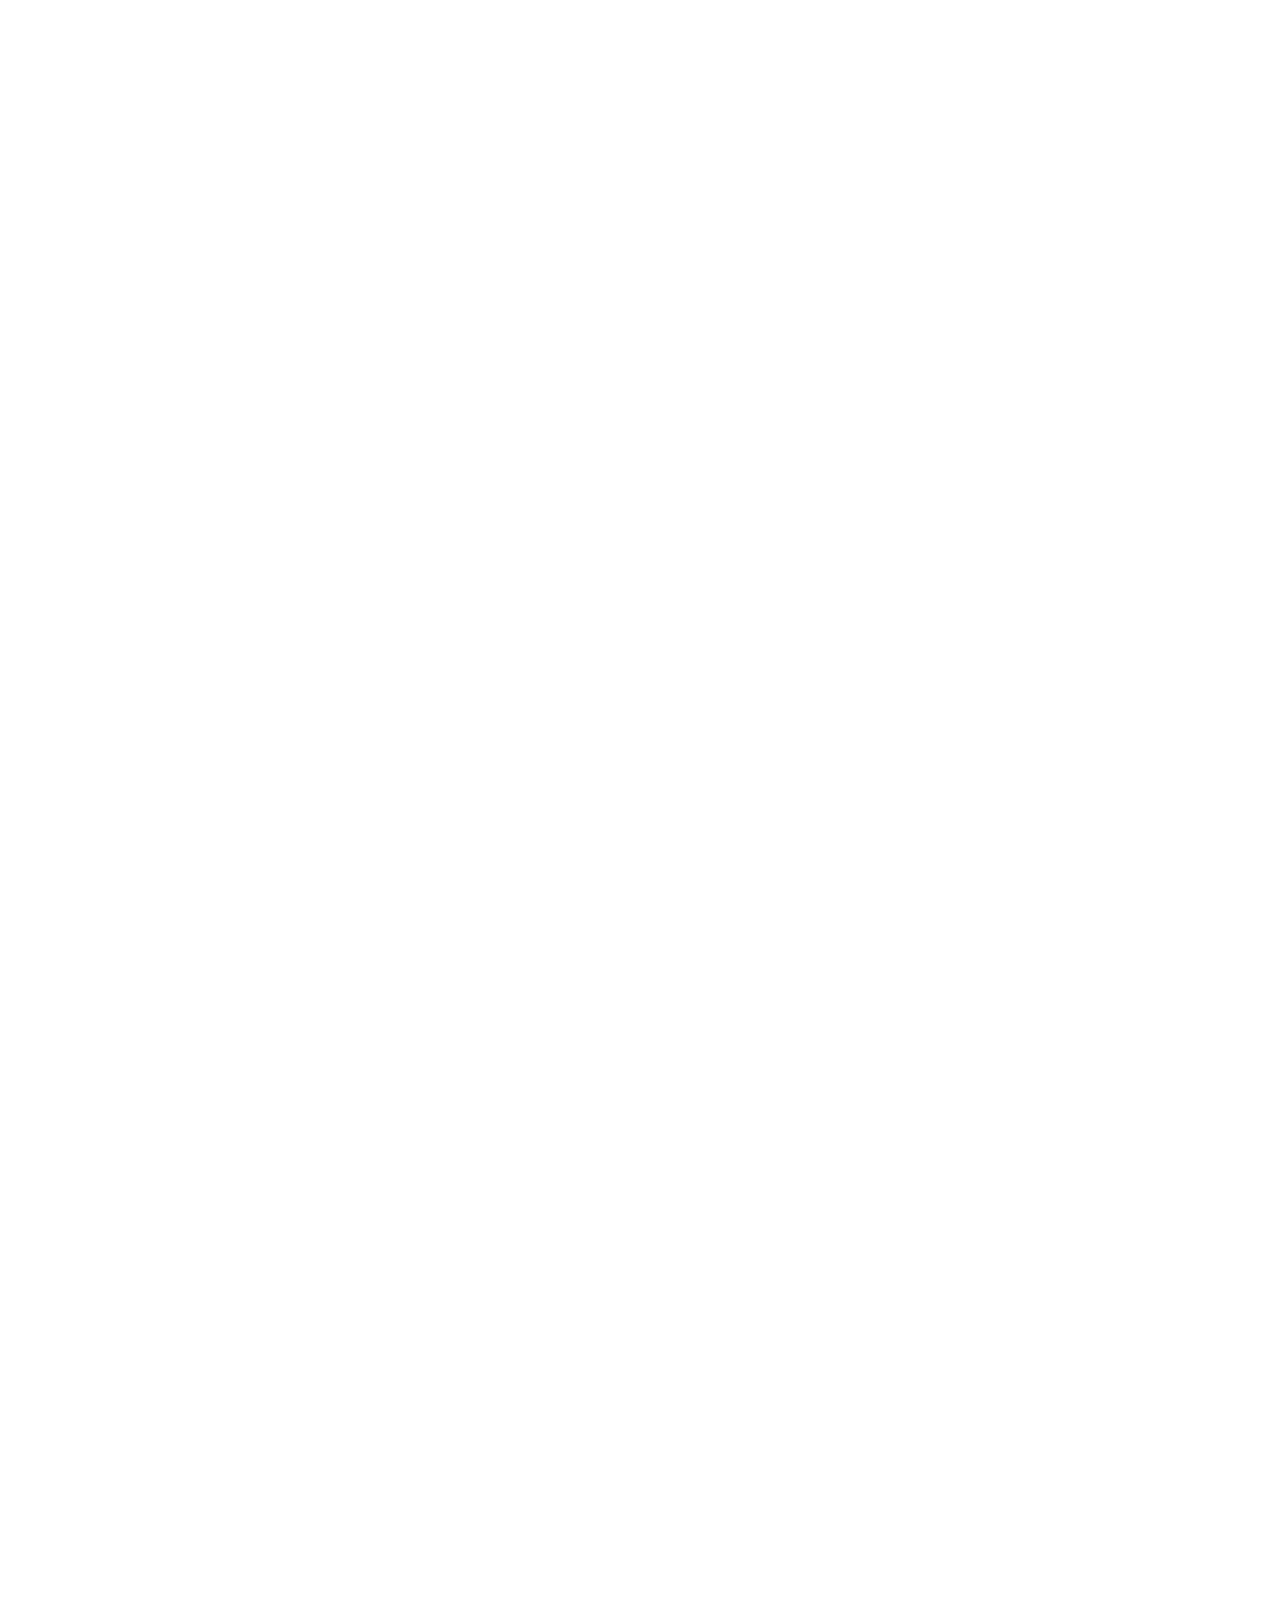
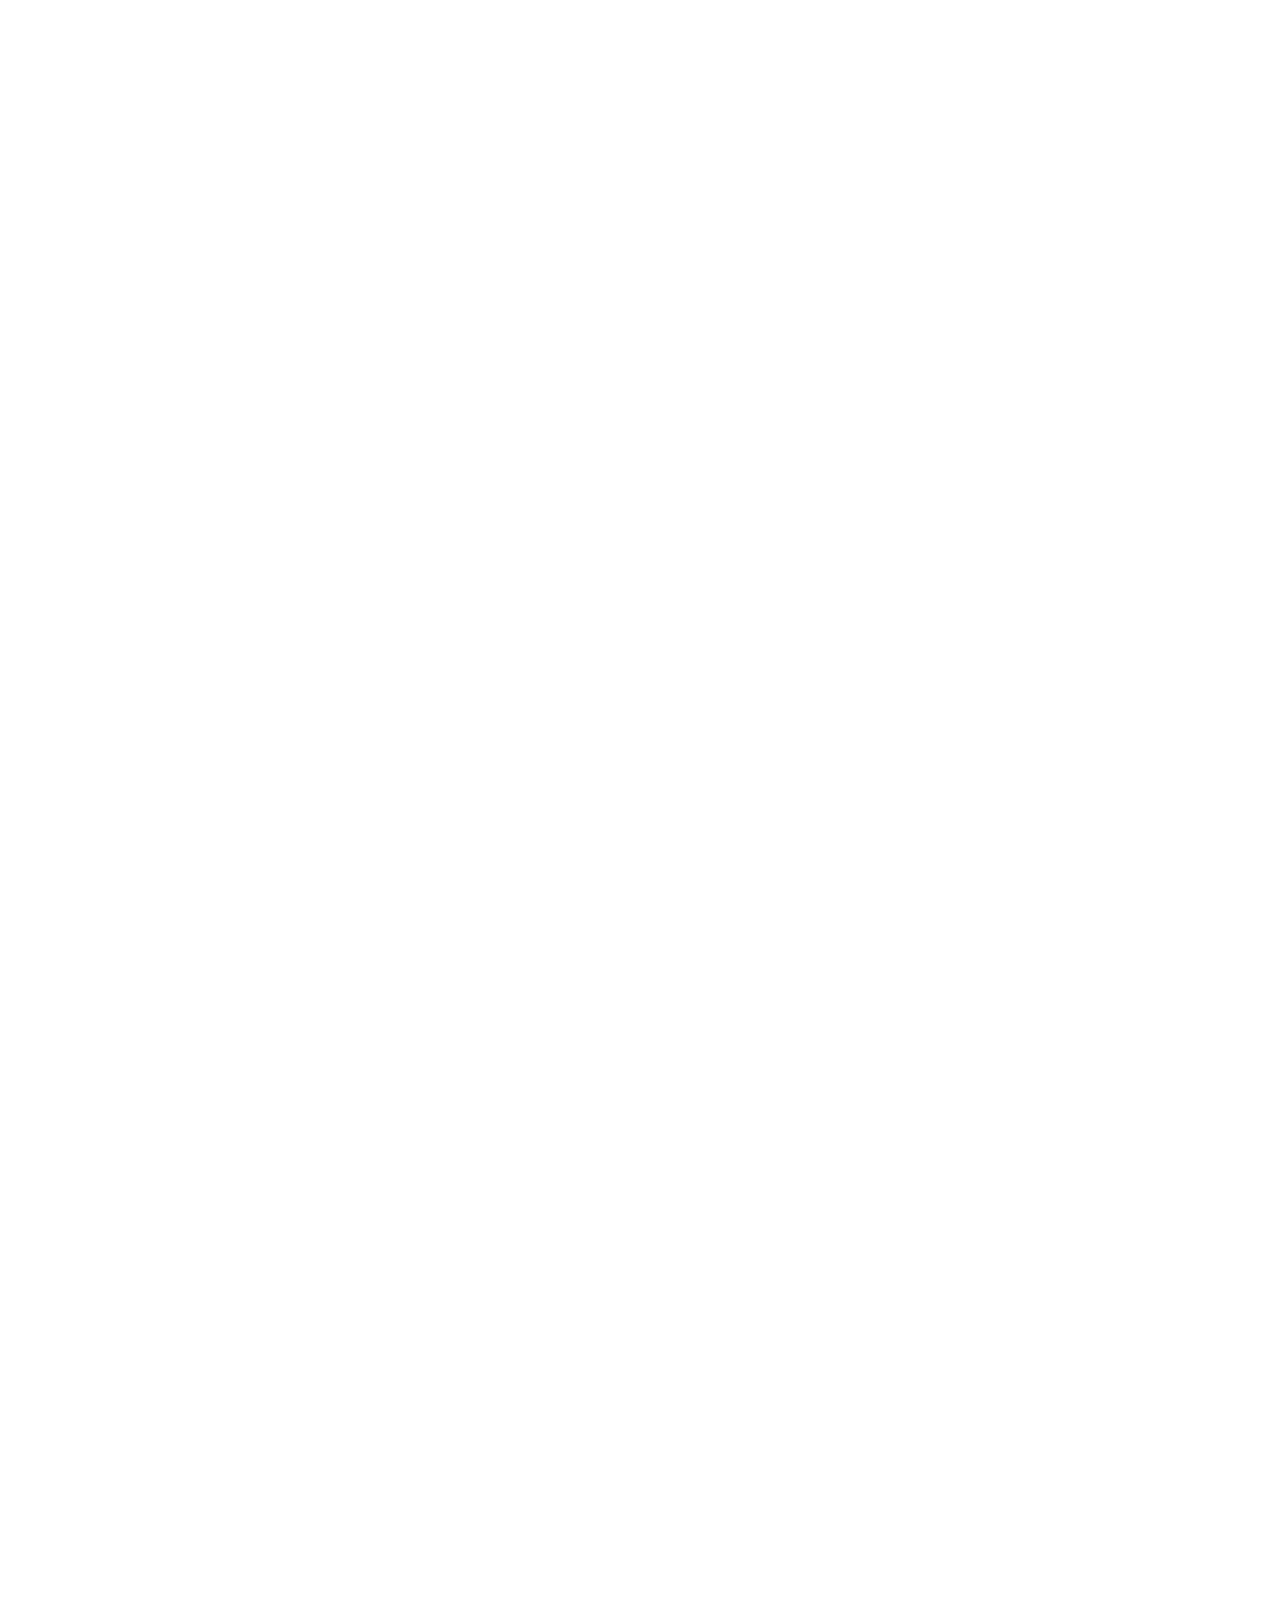
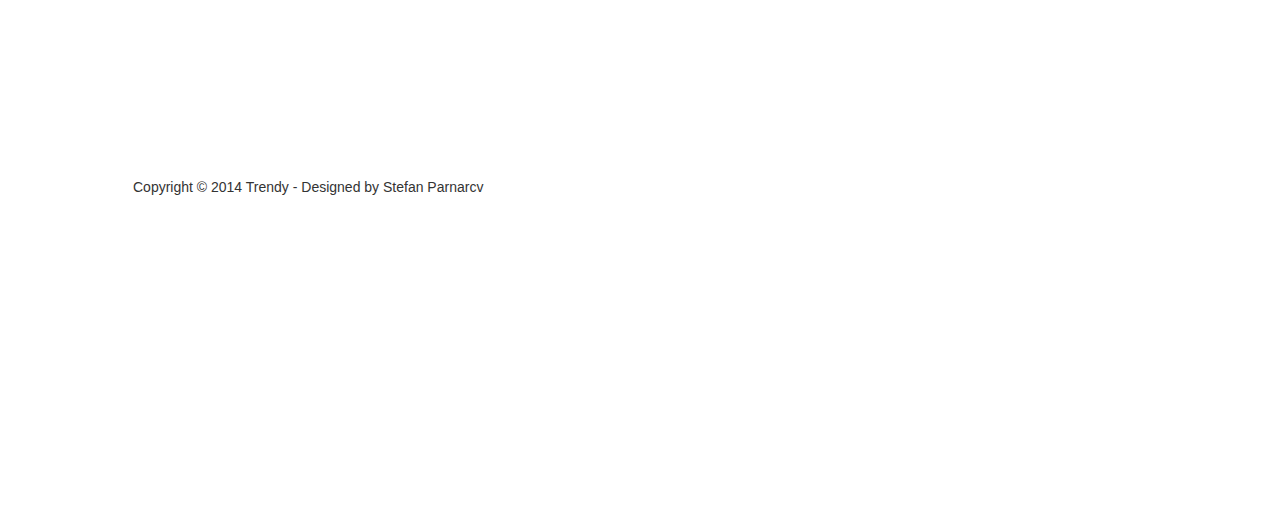
==== commit 3becf0b9: "added faded effect on sections" ====
--- a/app/index.html
+++ b/app/index.html
@@ -13,50 +13,49 @@
 
     <!-- Fonts  -->
     <link href="https://fonts.googleapis.com/css?family=Open+Sans" rel="stylesheet">
-    <link rel="stylesheet" type="text/css" href="fonts/BebasNeue.otf">
+
   </head>
 
   <body>
+    <nav class="navbar navbar-inverse navbar-fixed-top navTransparent">
+      <div class="container-fluid">
+        <div class="navbar-header">
+          <button type="button" class="navbar-toggle" data-toggle="collapse" data-target="#myNavbar">
+            <span class="icon-bar"></span>
+            <span class="icon-bar"></span>
+            <span class="icon-bar"></span>                        
+          </button>
+          <img src="images/trendy_logo.png" class="trendyLogo">
+        </div>
+        <div class="collapse navbar-collapse" id="myNavbar">
+          <ul class="nav navbar-nav navbar-right">
+            <li><a href="#home">HOME</a></li>
+            <li><a href="#aboutUs">ABOUT</a></li>
+            <li><a href="#service">SERVICES</a></li>
+            <li><a href="#work">WORKS</a></li>
+            <li><a href="#price">PRICING</a></li>
+            <li><a href="#client">CLIENTS</a></li>
+            <li><a href="#contact">BLOG</a></li>
+            <li><a href="#contact">CONTACT</a></li>
+          </ul>
+        </div>
+      </div>
+    </nav>
     <!-- First section with nav bar -->
-    <div class="firstSection">  
-      <nav class="navbar navbar-inverse navTransparent">
-        <div class="container-fluid">
-          <div class="navbar-header">
-            <button type="button" class="navbar-toggle" data-toggle="collapse" data-target="#myNavbar">
-              <span class="icon-bar"></span>
-              <span class="icon-bar"></span>
-              <span class="icon-bar"></span>                        
-            </button>
-            <img src="images/trendy_logo.png" class="trendyLogo">
-          </div>
-          <div class="collapse navbar-collapse" id="myNavbar">
-            <ul class="nav navbar-nav navbar-right">
-              <li class="active"><a href="#">Home</a></li>
-              <li><a href="#aboutUs">About</a></li>
-              <li><a href="#">Services</a></li>
-              <li><a href="#">Works</a></li>
-              <li><a href="#">Pricing</a></li>
-              <li><a href="#">Clients</a></li>
-              <li><a href="#">Blog</a></li>
-              <li><a href="#">Contact</a></li>
-            </ul>
-          </div>
-        </div>
-      </nav>
-
+    <div id="home" onscroll="scrollBanner()" data-0="background-position: 0 0px; opacity: 1" data-180="opacity: 0.1;">  
       <!-- We are section -->
-      <div class="text-center weAreText">
+      <div class="text-center weAreText firstSection">
         <p class="firstSectionText">WE ARE</p>
         <hr class="weAreLine">
         <p class="firstSectionText">DESIGNING</p>
-        <span>And We Are Doing It Well</span>
+        <p class="doingWellText">And We Are Doing It Well</p>
       </div>
     </div>
     <!-- End First section -->
 
     <!-- About us section -->
-    <section>
-      <div class= 'text-center container' id="aboutUs">
+    <section id="aboutUs" data-top="background-position: 0 0px; opacity: 1" data-bottom-top="opacity: 0;">
+      <div class= 'text-center container aboutUsTitles'>
         <p class="aboutUsText">ABOUT US</p>
         <p>Duis vitae velit mollis, congue nisi dignissim, pellentesque lorem.</p>
       </div>
@@ -146,7 +145,7 @@
     <!-- End about us section-->
 
     <!-- Works section -->
-    <section class="text-center workSection"> 
+    <section class="text-center workSection" id="work" data-top="background-position: 0 0px; opacity: 1" data-bottom-top="opacity: 0;"> 
       <div class="row">
         <!-- Carousel -->
         <div id="carousel-work" class="carousel slide" data-ride="carousel">
@@ -257,7 +256,7 @@
      <!--End works section -->
 
     <!-- Services section -->
-    <section class="container text-center serviceSection">
+    <section class="container text-center serviceSection" id="service" data-top="background-position: 0 0px; opacity: 1" data-bottom-top="opacity: 0;">
       <h1 class=" serviceText">SERVICES</h1>
       <p>Duis vitae velit mollis, congue nisi dignissim, pellentesque lorem.</p>
 
@@ -287,67 +286,68 @@
           consequat.</p>
         </div>
       </div>
-      <hr class="aboutUsLine">
-      <h1 class=" serviceText">AND THE PRICES</h1>
-      <p>Duis vitae velit mollis, congue nisi dignissim, pellentesque lorem.</p>
-
-      <div class="row container-fluid">
-        <div class="col-md-3 priceBoxes">
-          <p class="starterText">STARTER</p>
-          <h1 class="price"><b>15€</b></h1>
-          <p><b>monthly</b></p>
-          <hr class="serviceHr">
-          <p>Premium Quality</p>
-          <p>24/7 support</p>
-          <p>Great Results</p>
-          <p>Happy Clients</p>
-          <p>High Performance</p>
-          <button class="btn grabNowButton text-center">GRAB NOW</button>
-        </div>
-        <div class="col-md-3 priceBoxes">
-          <p class="starterText">STARTER</p>
-          <h1 class="price"><b>30€</b></h1>
-          <p><b>monthly</b></p>
-          <hr class="serviceHr">
-          <p>Premium Quality</p>
-          <p>24/7 support</p>
-          <p>Great Results</p>
-          <p>Happy Clients</p>
-          <p>High Performance</p>
-          <button class="btn grabNowButton text-center">GRAB NOW</button>
-        </div>
-        <div class="col-md-3 priceBoxes">
-          <p class="starterText">STARTER</p>
-          <h1 class="price"><b>50€</b></h1>
-          <p><b>monthly</b></p>
-          <hr class="serviceHr">
-          <p>Premium Quality</p>
-          <p>24/7 support</p>
-          <p>Great Results</p>
-          <p>Happy Clients</p>
-          <p>High Performance</p>
-          <button class="btn grabNowButton text-center">GRAB NOW</button>
-        </div>
-        <div class="col-md-3 priceBoxes">
-          <p class="starterText">STARTER</p>
-          <h1 class="price"><b>75€</b></h1>
-          <p><b>monthly</b></p>
-          <hr class="serviceHr">
-          <p>Premium Quality</p>
-          <p>24/7 support</p>
-          <p>Great Results</p>
-          <p>Happy Clients</p>
-          <p>High Performance</p>
-          <button class="btn grabNowButton text-center">GRAB NOW</button>
-        </div>
-      </div>
-
-
+      
+      <div id="price">
+        <hr class="aboutUsLine">
+        <h1 class=" serviceText">AND THE PRICES</h1>
+        <p>Duis vitae velit mollis, congue nisi dignissim, pellentesque lorem.</p>
+
+        <div class="row container-fluid">
+          <div class="col-md-3 priceBoxes">
+            <p class="starterText">STARTER</p>
+            <h1 class="price"><b>15€</b></h1>
+            <p><b>monthly</b></p>
+            <hr class="serviceHr">
+            <p>Premium Quality</p>
+            <p>24/7 support</p>
+            <p>Great Results</p>
+            <p>Happy Clients</p>
+            <p>High Performance</p>
+            <button class="btn grabNowButton text-center">GRAB NOW</button>
+          </div>
+          <div class="col-md-3 priceBoxes">
+            <p class="starterText">STARTER</p>
+            <h1 class="price"><b>30€</b></h1>
+            <p><b>monthly</b></p>
+            <hr class="serviceHr">
+            <p>Premium Quality</p>
+            <p>24/7 support</p>
+            <p>Great Results</p>
+            <p>Happy Clients</p>
+            <p>High Performance</p>
+            <button class="btn grabNowButton text-center">GRAB NOW</button>
+          </div>
+          <div class="col-md-3 priceBoxes">
+            <p class="starterText">STARTER</p>
+            <h1 class="price"><b>50€</b></h1>
+            <p><b>monthly</b></p>
+            <hr class="serviceHr">
+            <p>Premium Quality</p>
+            <p>24/7 support</p>
+            <p>Great Results</p>
+            <p>Happy Clients</p>
+            <p>High Performance</p>
+            <button class="btn grabNowButton text-center">GRAB NOW</button>
+          </div>
+          <div class="col-md-3 priceBoxes">
+            <p class="starterText">STARTER</p>
+            <h1 class="price"><b>75€</b></h1>
+            <p><b>monthly</b></p>
+            <hr class="serviceHr">
+            <p>Premium Quality</p>
+            <p>24/7 support</p>
+            <p>Great Results</p>
+            <p>Happy Clients</p>
+            <p>High Performance</p>
+            <button class="btn grabNowButton text-center">GRAB NOW</button>
+          </div>
+        </div>
+      </div>
     </section>
     <!-- End Services section -->
 
     <!-- Video section -->
-    <section class="video-landing">
+    <section class="video-landing" data-top="background-position: 0 0px; opacity: 1" data-bottom-top="opacity: 0;">
       <div class="textVideo">
         <h3 class="text-center">CACHY SENTENCE</h3>
         <hr class="videoHr">
@@ -361,7 +361,7 @@
     <!-- End Video section -->
 
     <!-- Testimonials section -->
-    <section class="text-center container">
+    <section class="text-center container" data-top="background-position: 0 0px; opacity: 1" data-bottom-top="opacity: 0;">
       <div class="row">
         <!-- Carousel -->
         <div id="carousel-testimonials" class="carousel slide" data-ride="carousel">
@@ -379,7 +379,7 @@
               </div>
               <div class="item">
                 <div class="testimonialsTitle">
-                  <h1>TESTIMONIALS 2</h1>
+                  <h1 class="serviceText">TESTIMONIALS 2</h1>
                   <p>Duis vitae velit mollis, congue nisi dignissim, pellentesque lorem.</p>
                 </div>
 
@@ -389,7 +389,7 @@
               </div>
               <div class="item ">
                 <div class="testimonialsTitle">
-                  <h1>TESTIMONIALS 3</h1>
+                  <h1 class="serviceText">TESTIMONIALS 3</h1>
                   <p>Duis vitae velit mollis, congue nisi dignissim, pellentesque lorem.</p>
                 </div>
 
@@ -408,23 +408,25 @@
         </div>
         <!-- /carousel -->
       </div>
-      <hr class="testimonialHr">
-      <h1 class="serviceText">CLIENTS</h1>
-      <p>Duis vitae velit mollis, congue nisi dignissim, pellentesque lorem.</p>
-
-      <div class="row clientRow">
-        <div class="col-md-2 testimonialSquare"></div>
-        <div class="col-md-2 testimonialSquare"></div>
-        <div class="col-md-2 testimonialSquare"></div>
-        <div class="col-md-2 testimonialSquare"></div>
-        <div class="col-md-2 testimonialSquare"></div>
-        <div class="col-md-2 testimonialSquare"></div>
+      <div id="client">
+        <hr class="testimonialHr">
+        <h1 class="serviceText" >CLIENTS</h1>
+        <p>Duis vitae velit mollis, congue nisi dignissim, pellentesque lorem.</p>
+
+        <div class="row clientRow">
+          <div class="col-md-2 testimonialSquare"></div>
+          <div class="col-md-2 testimonialSquare"></div>
+          <div class="col-md-2 testimonialSquare"></div>
+          <div class="col-md-2 testimonialSquare"></div>
+          <div class="col-md-2 testimonialSquare"></div>
+          <div class="col-md-2 testimonialSquare"></div>
+        </div>
       </div>
     </section>
     <!-- End Testimonials section -->
 
     <!-- Facts section -->
-    <section class="text-center factSection">
+    <section class="text-center factSection" data-top="background-position: 0 0px; opacity: 1" data-bottom-top="opacity: 0;">
       <div class="factsTitle">
         <h1 class="coolFactTitle">SOME COOL FACTS</h1>
         <p>Duis vitae velit mollis, congue nisi dignissim, pellentesque lorem.</p>
@@ -467,8 +469,8 @@
     <!-- End Facts section -->
 
     <!-- Contact Us -->
-    <section class="container">
-      <div class="testimonialsTitle text-center">
+    <section class="container" data-top="background-position: 0 0px; opacity: 1" data-bottom-top="opacity: 0;">
+      <div class="testimonialsTitle text-center" id="contact">
         <h1 class="serviceText">CONTACT US</h1>
         <p>Duis vitae velit mollis, congue nisi dignissim, pellentesque lorem.</p>
       </div>
@@ -498,7 +500,7 @@
     <!-- End Contact Us -->
 
     <!-- Find Us section -->
-    <section class="text-center factSection">
+    <section class="text-center factSection" data-top="background-position: 0 0px; opacity: 1" data-bottom-top="opacity: 0;">
       <div class="factsTitle">
         <h1 class="findUsTitle">Find Us</h1>
         <p>Duis vitae velit mollis, congue nisi dignissim, pellentesque lorem.</p>
@@ -537,7 +539,7 @@
     </section>
     <!-- End Find Us section -->
 
-    <footer class="footerSize">
+    <footer class="footerSize" >
       <p class='col-md-6'>Copyright © 2014 Trendy - Designed by Stefan Parnarcv </p>
       <div class="col-md-6 iconsPosition">
         <i class="fa fa-facebook iconsSpace" aria-hidden="true"></i>
@@ -555,7 +557,13 @@
     <!-- Latest compiled and minified JavaScript -->
     <script src="https://ajax.googleapis.com/ajax/libs/jquery/3.1.1/jquery.min.js"></script>
     <script src="https://maxcdn.bootstrapcdn.com/bootstrap/3.3.7/js/bootstrap.min.js"></script>
-
+    <script src="js/app.js"></script>
+    <script src="js/imagesloaded.js"></script>
+    <script src="js/waypoints.min.js"></script>
+    <script src="js/skrollr.js"></script>
+    <script type="text/javascript">
+      var s = skrollr.init();
+    </script>
 
   </body>
 </html>
--- a/app/styles/styles.css
+++ b/app/styles/styles.css
@@ -1,13 +1,44 @@
-body{
-  font-family: 'Open Sans', sans-serif ;
+@font-face {
+  font-family: 'bebas_neueregular';
+  src: url('../fonts/bebasneue-webfont.woff2') format('woff2'),
+  url('../fonts/bebasneue-webfont.woff') format('woff');
+  font-weight: normal;
+  font-style: normal;
+
+}
+
+.elementActive{
+  color: #c59a6d !important;
+  border: 1px solid white;
+  line-height: 50px;
+}
+
+li a:hover{
+  color: #c59a6d !important;
+}
+
+.navbar-nav>li>a {
+  line-height: 0px ;
+  margin-top: 15px ;
+  font-size: 12px ;
 }
 
 /*First section styles*/
+
+#myNavbar .navbar-right{
+  margin-right: 7%;
+}
+
+.doingWellText{
+  font-family: "Myriad Pro", Myriad, "Liberation Sans", "Nimbus Sans L", "Helvetica Neue", Helvetica, Arial, sans-serif;
+}
+    
 .navTransparent{
 	background-color: transparent;
   background: transparent;
   border-color: transparent;
-  font-family: 'Open Sans', sans-serif;
+  font-family: "Myriad Pro", Myriad, "Liberation Sans", "Nimbus Sans L", "Helvetica Neue", Helvetica, Arial, sans-serif;
+  font-size: 14px;
 }
 
 .trendyLogo{
@@ -17,18 +48,25 @@
 }
 
 .firstSection{
-	height: 800px;
-  background-color: #1b1a18;
+  background-color: #1b1a18 ;
+  background-attachment: fixed;
+  padding-bottom: 50px;
 }
 
 .firstSectionText{
-	font-size: 94px;
+	font-size: 128px;
+  font-family: 'bebas_neueregular';
 }
 
 .weAreText{
-	margin-top: 15%;
+	padding-top: 15%;
 	color:white;
-  font-family: 'Bebas Neue';
+  
+  text-align: center;
+  /*position: absolute;*/
+  height: inherit;
+  /*overflow: hidden;*/
+  color: #fafafa;
 }
 
 .weAreLine{
@@ -59,10 +97,13 @@
 .aboutUsText{
 	font-size: 56px;
 	margin-top: 8%;
-	margin-bottom: 1%;
-  font-family: 'Bebas Neue';
-}
-
+	margin-bottom: 3%;
+  font-family: 'bebas_neueregular';
+}
+
+.aboutUsTitles{
+  margin-bottom: 12%;
+}
 .beginningBox{
 	width: 430px;
   border: .5px solid #eeeeee;
@@ -190,7 +231,7 @@
 
 .teamTitle{
 	margin-bottom: 3%;
-  font-family: 'Bebas Neue';
+  font-family: 'bebas_neueregular';
   font-size: 56px;
 }
 
@@ -214,7 +255,7 @@
 
 .worksTitleSection{
 	padding-top: 6%;
-  font-family: 'Bebas Neue';
+  font-family: 'bebas_neueregular';
   font-size: 56px;
 }
 
@@ -316,7 +357,7 @@
 .serviceText{
   margin-top: 8%;
   margin-bottom: 3%;
-  font-family: 'Bebas Neue';
+  font-family: 'bebas_neueregular';
   font-size: 56px;
 }
 
@@ -418,7 +459,7 @@
 /*Testimonial section*/
 
 .testimonialsTitle{
-  margin-top: 9%;
+  margin-top: 8%;
   margin-bottom: 5%;
 }
 
@@ -471,7 +512,7 @@
 .coolFactTitle{
   margin-top: 3%;
   margin-bottom: 3%;
-  font-family: 'Bebas Neue';
+  font-family: 'bebas_neueregular';
   font-size: 56px;
 }
 
@@ -553,7 +594,7 @@
 
 .findUsTitle{
   margin-bottom: 3%;
-  font-family: 'Bebas Neue';
+  font-family: "bebas_neueregular"; 
   font-size: 56px;
   color: white;
 }
@@ -565,10 +606,6 @@
   padding-top: 54px;
 }
 
-.faMargin{
-  
-}
-
 .iconsPosition{
   padding-left: 16%;
 }
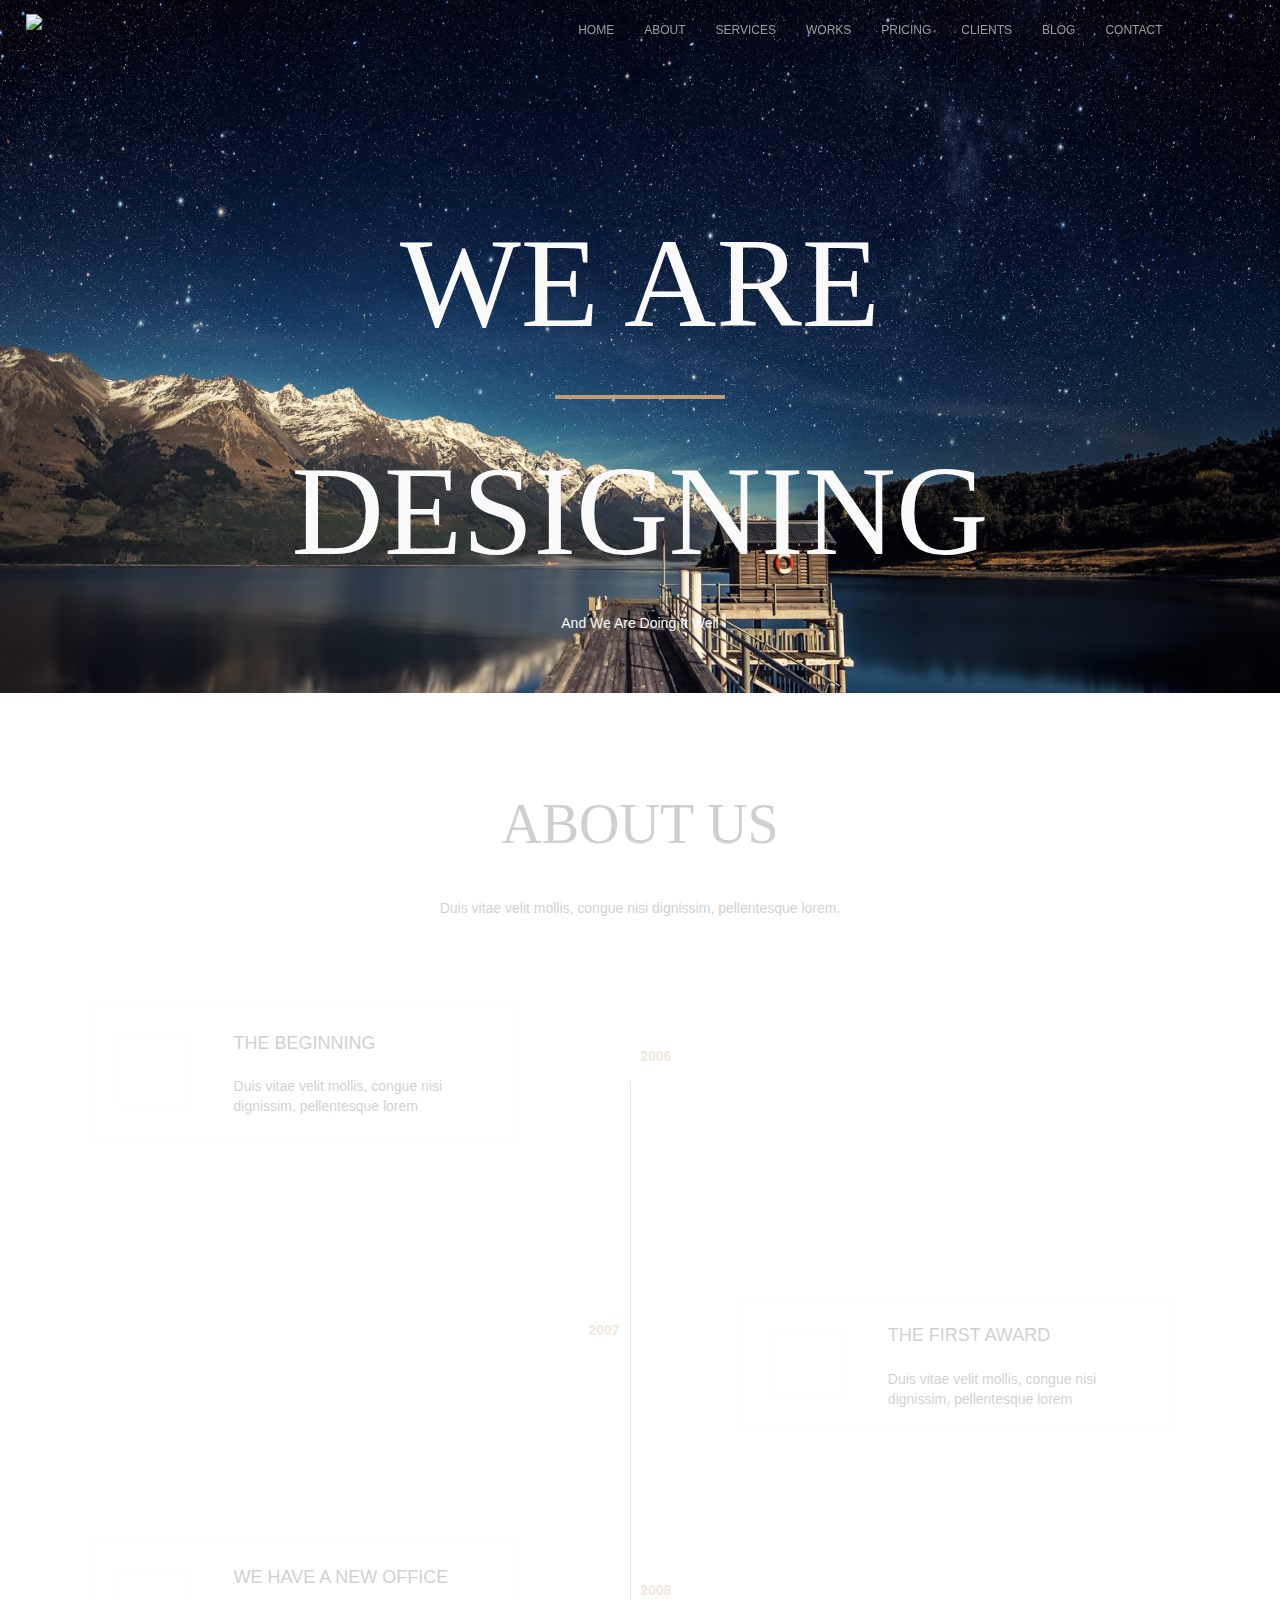
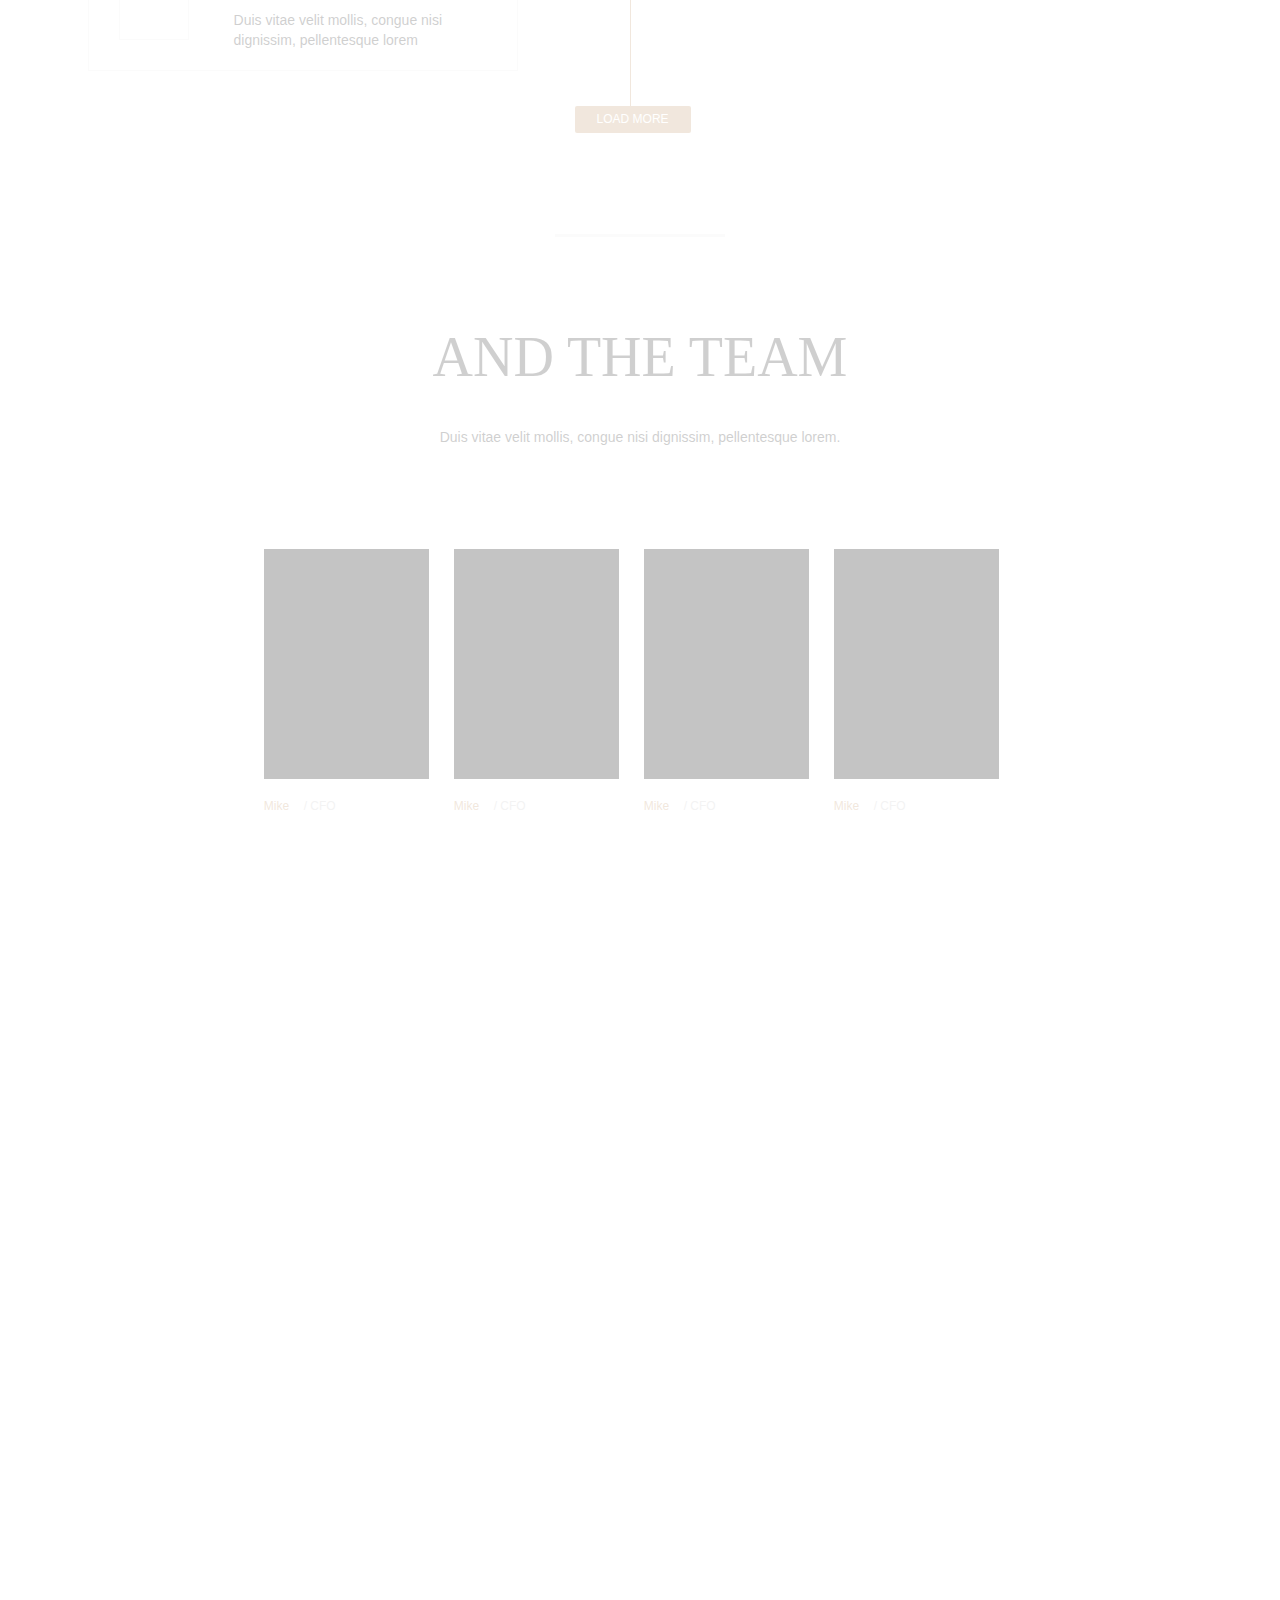
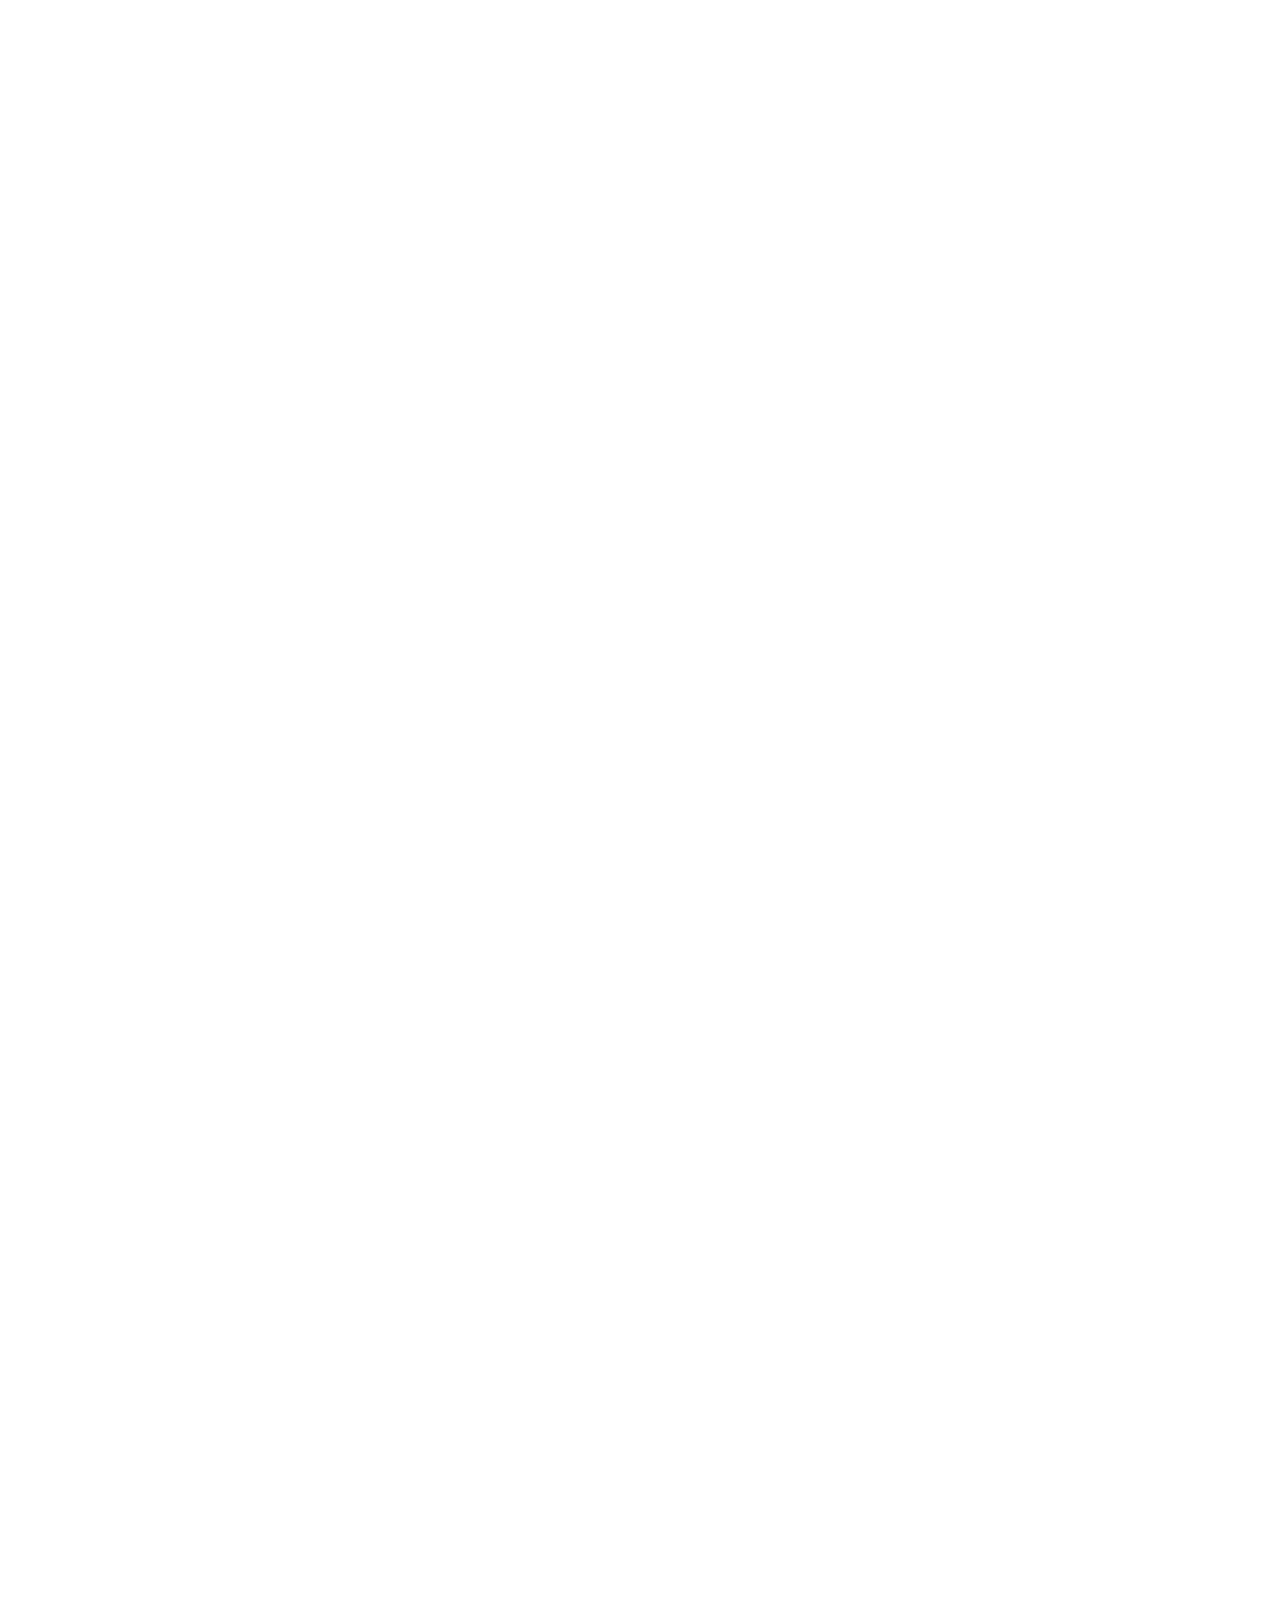
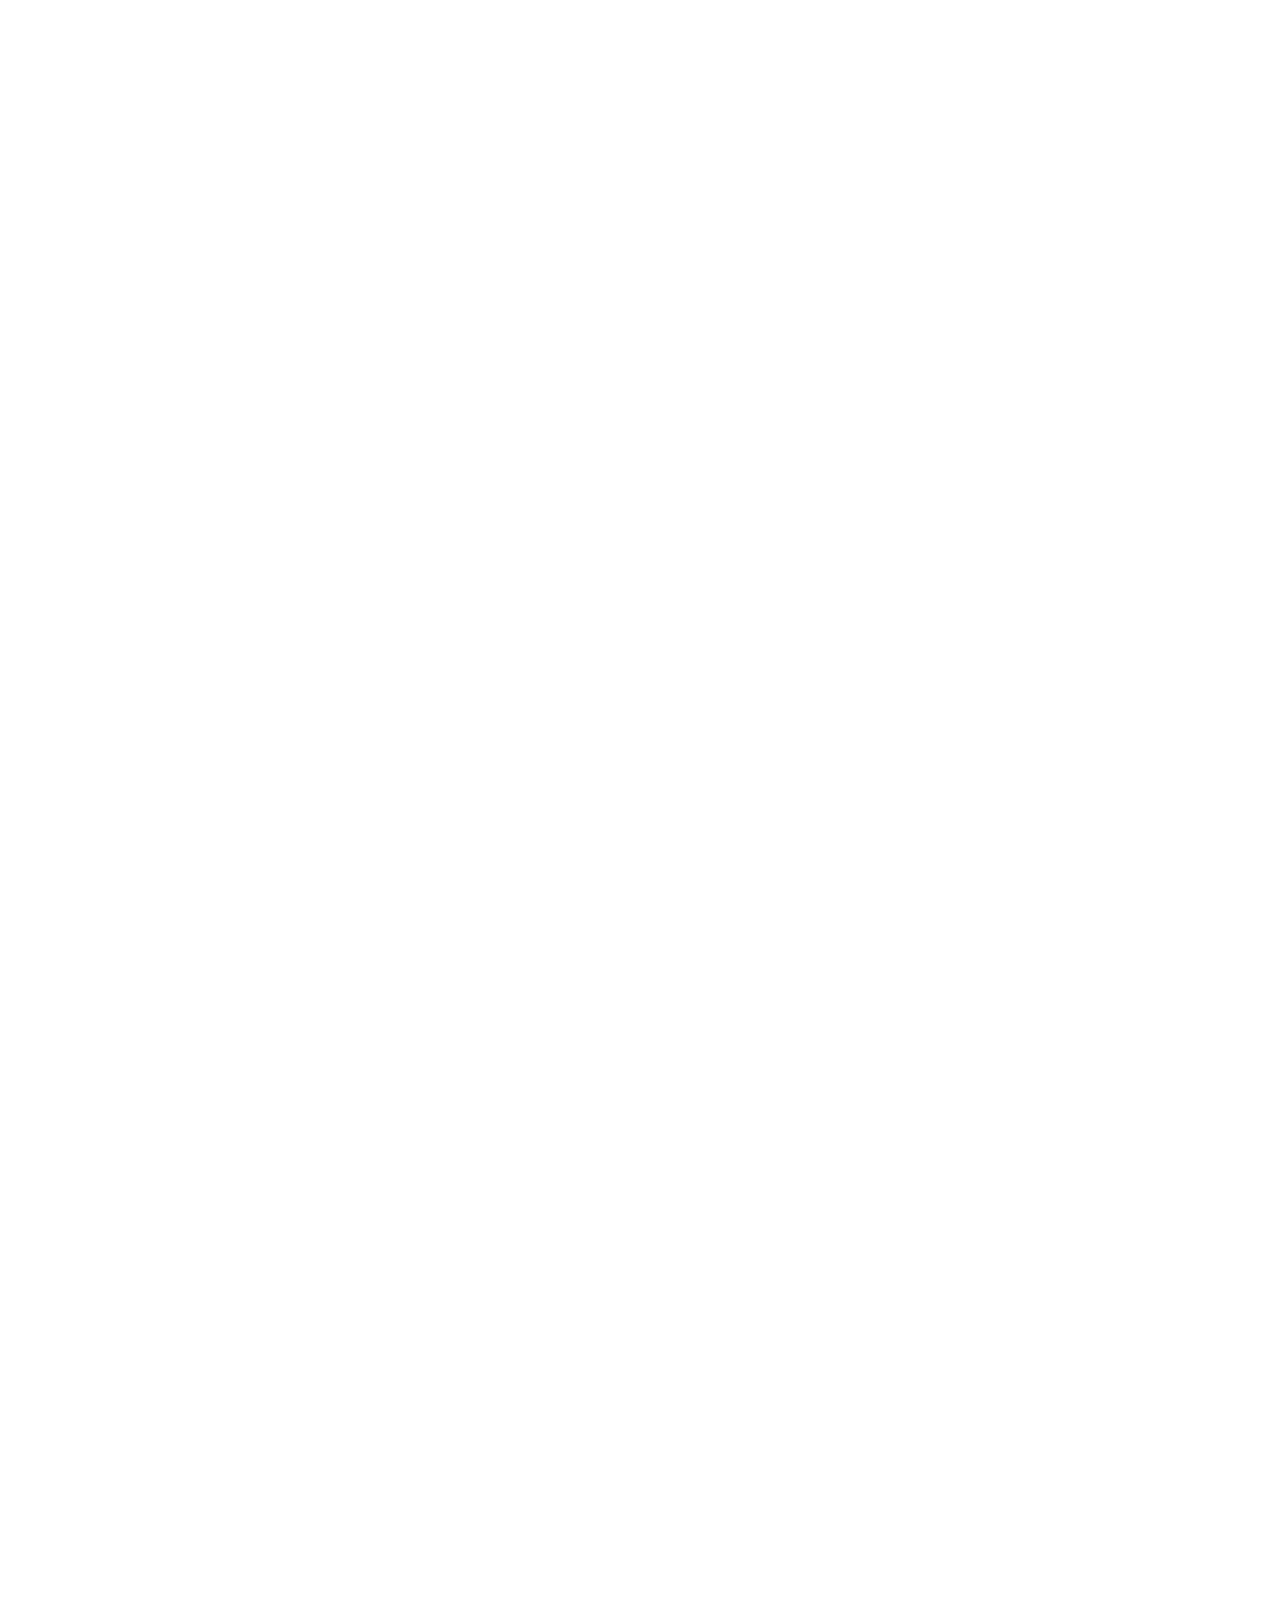
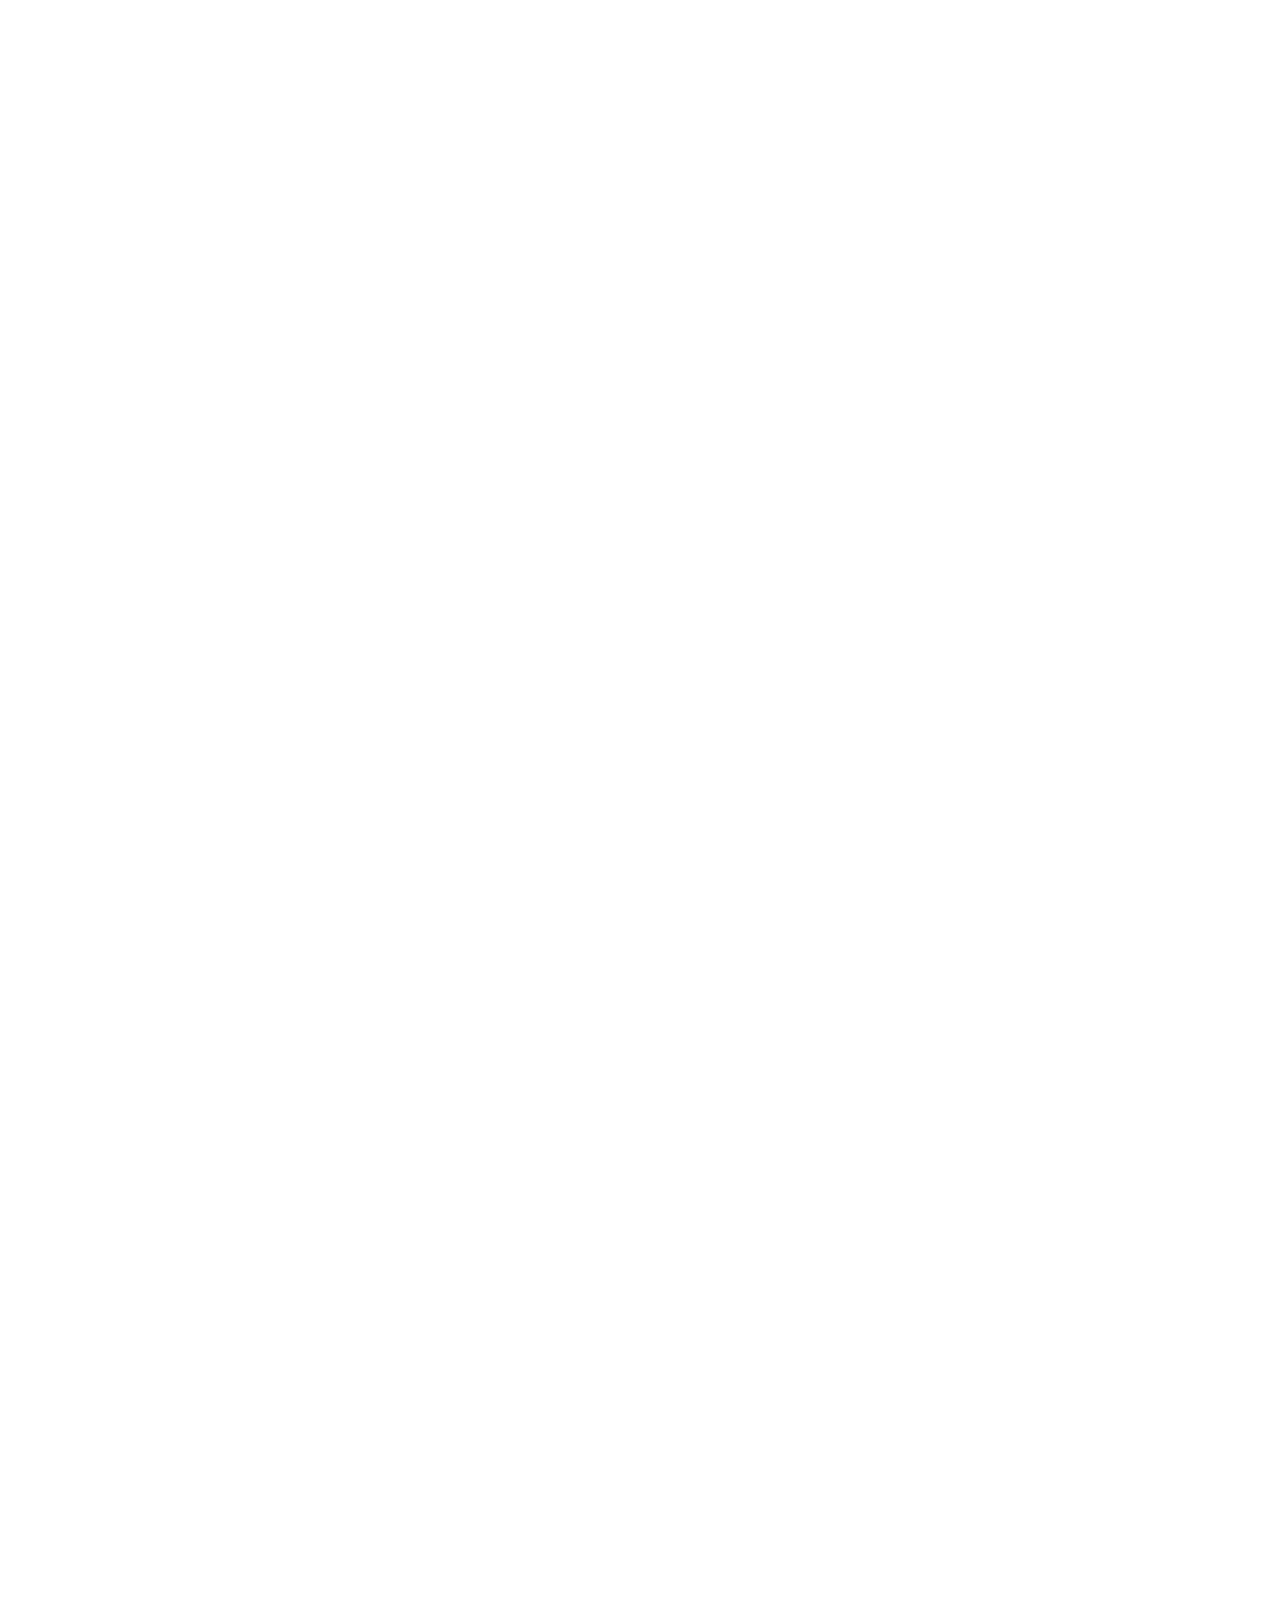
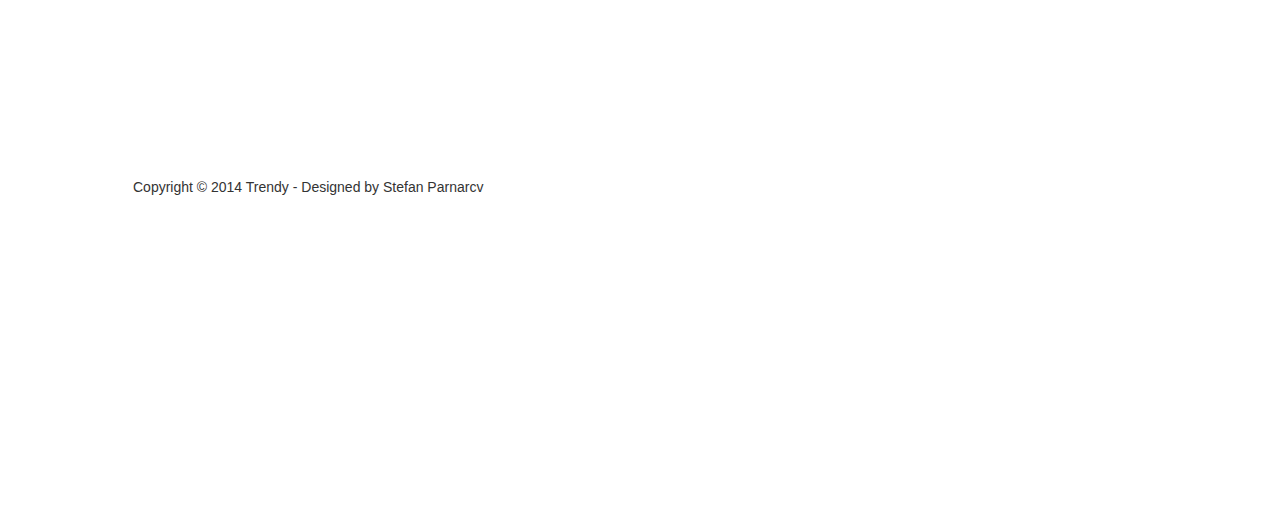
==== commit aca90648: "added bg-photos in some sections" ====
--- a/app/index.html
+++ b/app/index.html
@@ -500,7 +500,7 @@
     <!-- End Contact Us -->
 
     <!-- Find Us section -->
-    <section class="text-center factSection" data-top="background-position: 0 0px; opacity: 1" data-bottom-top="opacity: 0;">
+    <section class="text-center findUsSection" data-top="background-position: 0 0px; opacity: 1" data-bottom-top="opacity: 0;">
       <div class="factsTitle">
         <h1 class="findUsTitle">Find Us</h1>
         <p>Duis vitae velit mollis, congue nisi dignissim, pellentesque lorem.</p>
--- a/app/styles/styles.css
+++ b/app/styles/styles.css
@@ -49,6 +49,9 @@
 
 .firstSection{
   background-color: #1b1a18 ;
+  background-image: url(../images/foto1.jpg);
+  background-repeat: no-repeat;
+  background-size: 100% 100%;
   background-attachment: fixed;
   padding-bottom: 50px;
 }
@@ -249,7 +252,9 @@
 
 /*Work section styles*/
 .workSection{
-	background-color: #1b1a18;
+	background-image: url(../images/foto2.jpg);
+  background-repeat: no-repeat;
+  background-size: 100% 100%;
 	color: white;
 }
 
@@ -517,7 +522,9 @@
 }
 
 .factSection{
-  background-color: #2c2b2a;
+  background-image: url(../images/foto3.jpg);
+  background-repeat: no-repeat;
+  background-size: 100% 100%;
 }
 
 .textColor{
@@ -598,6 +605,10 @@
   font-size: 56px;
   color: white;
 }
+
+.findUsSection{
+  background-color: #2c2b2a;
+}
 /*footer section*/
 
 .footerSize{
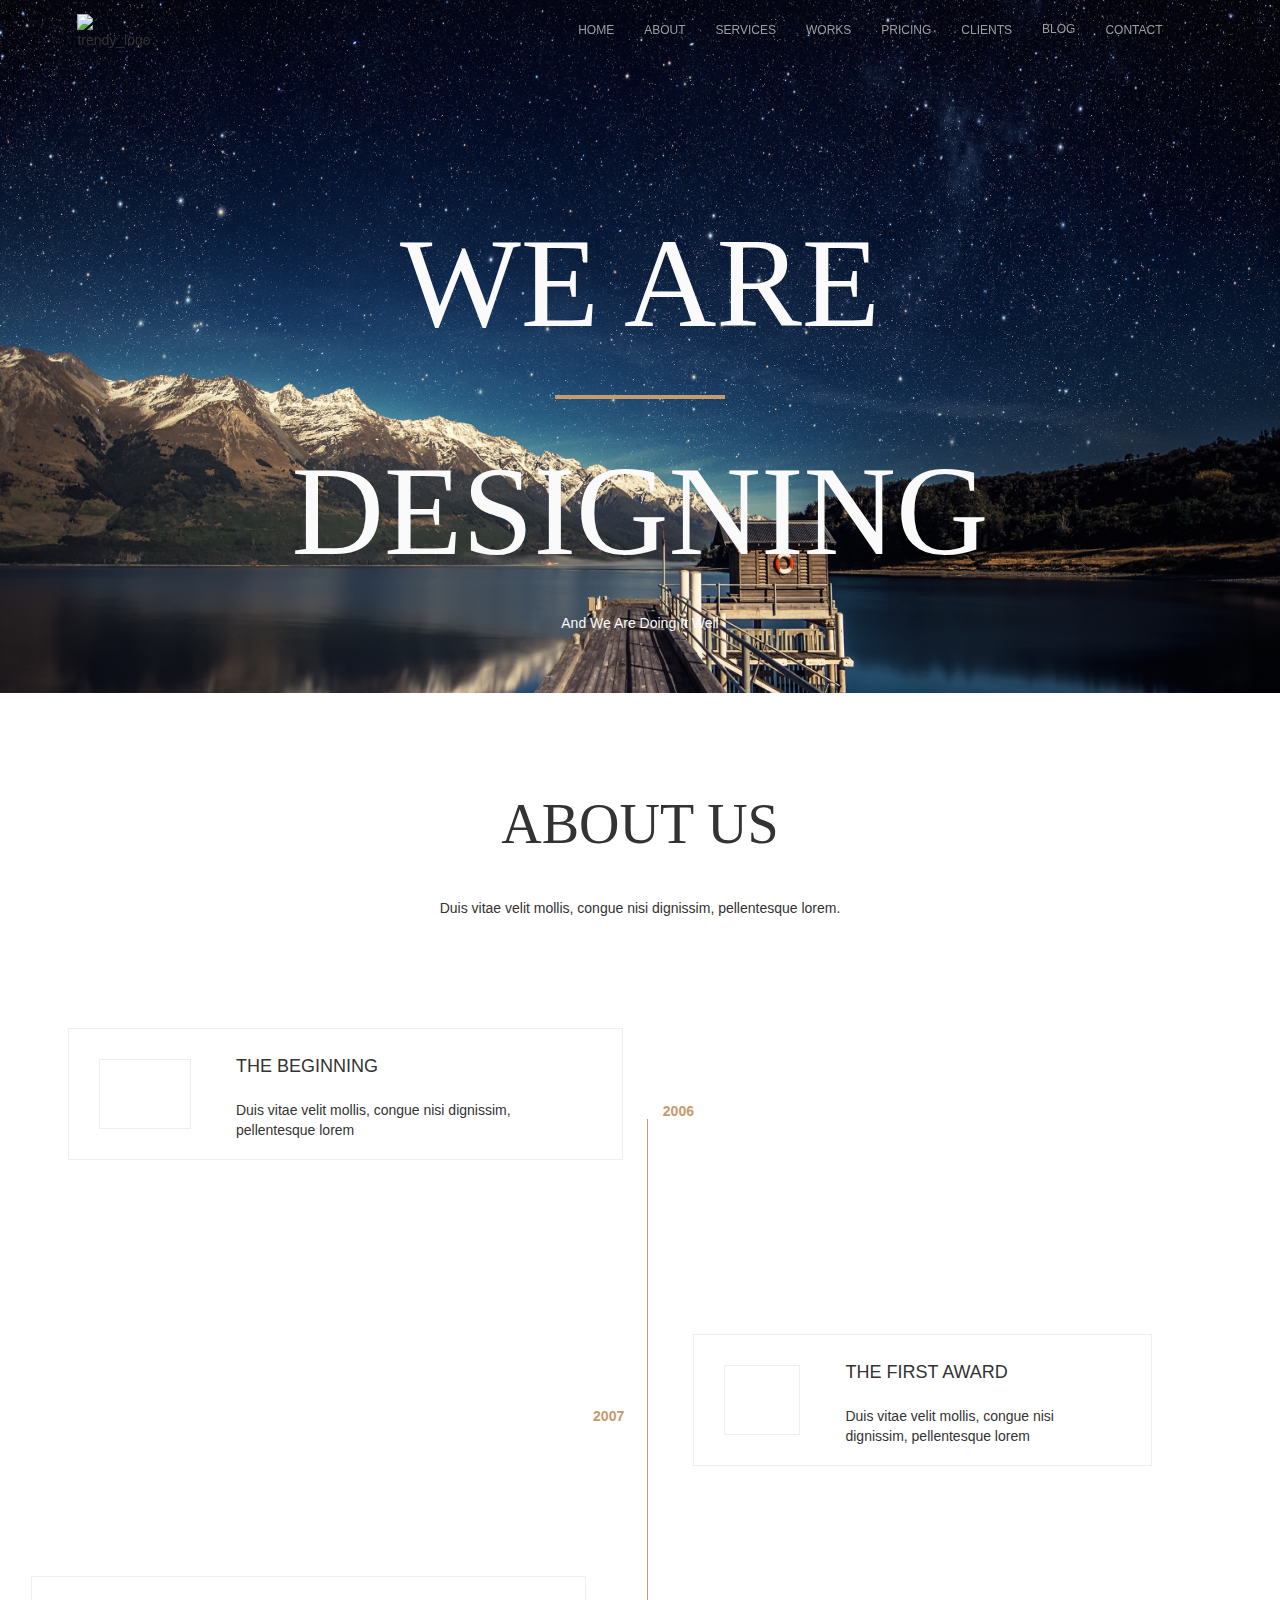
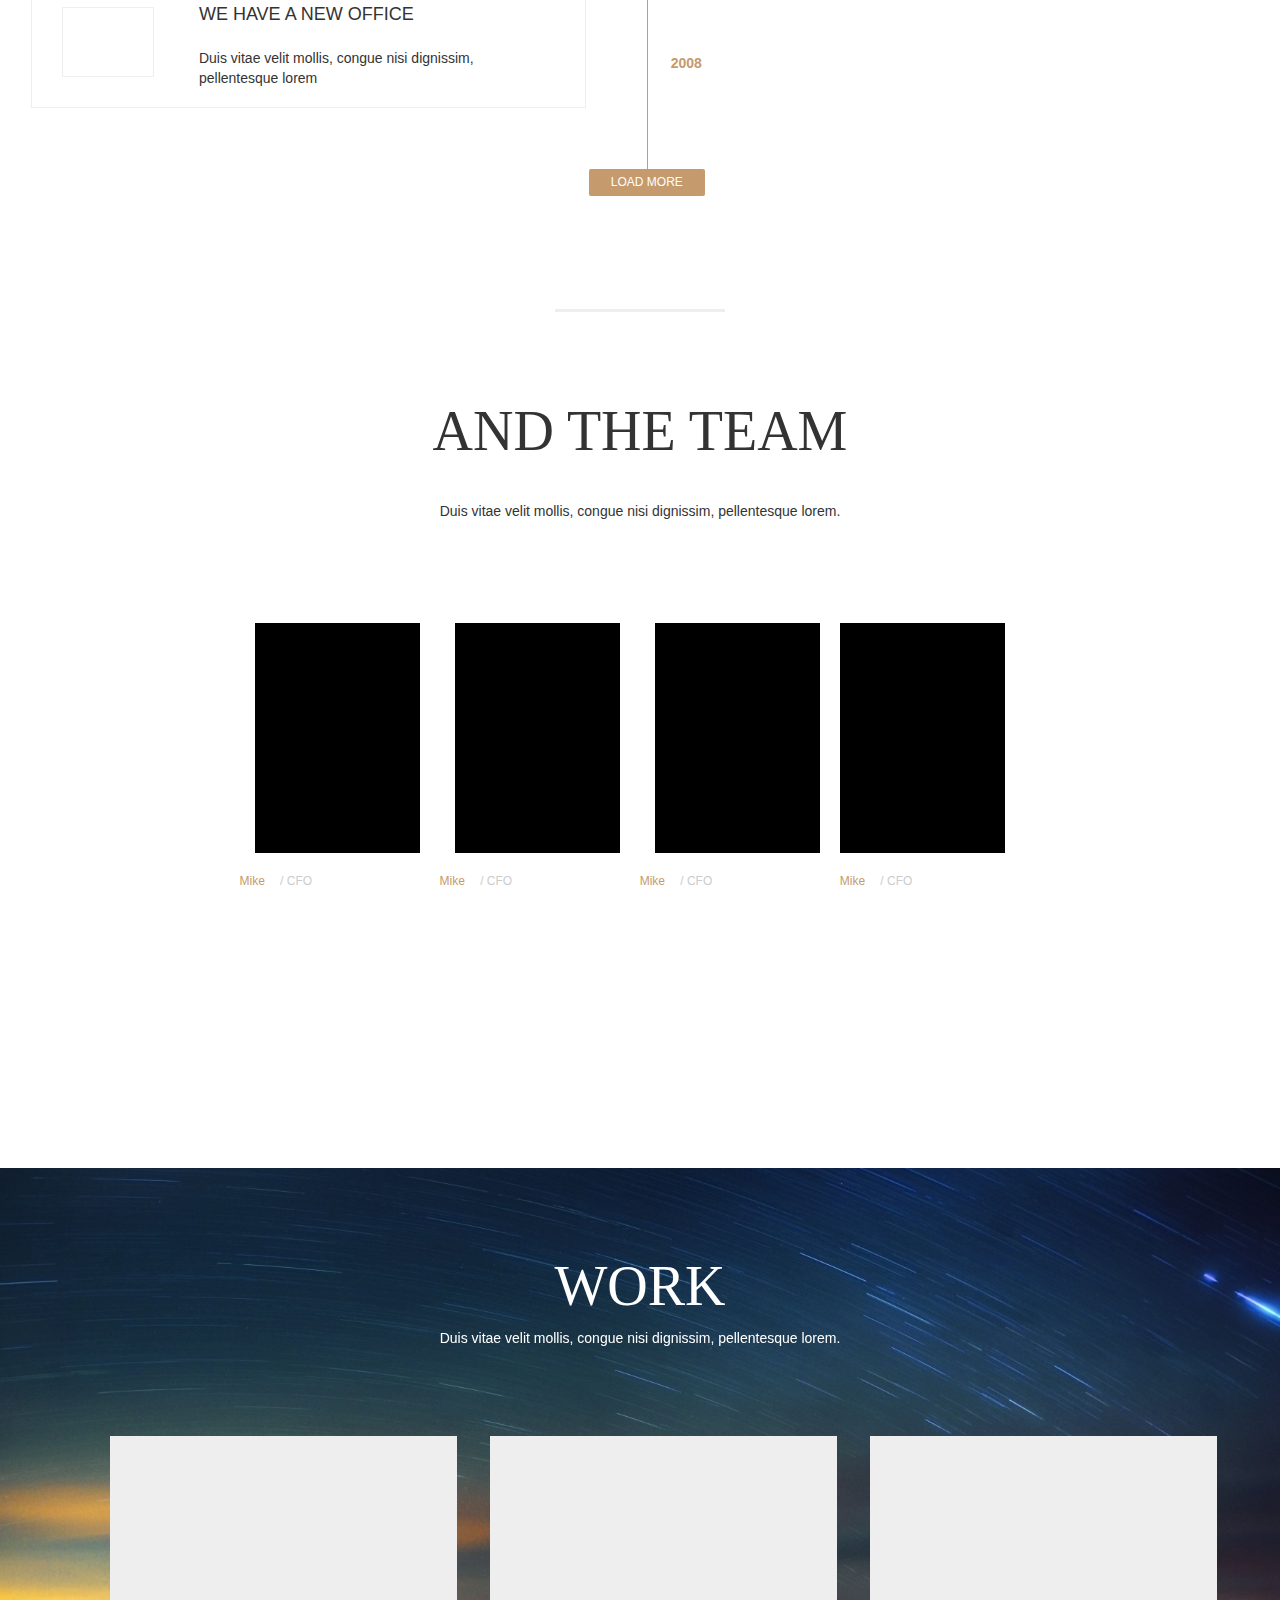
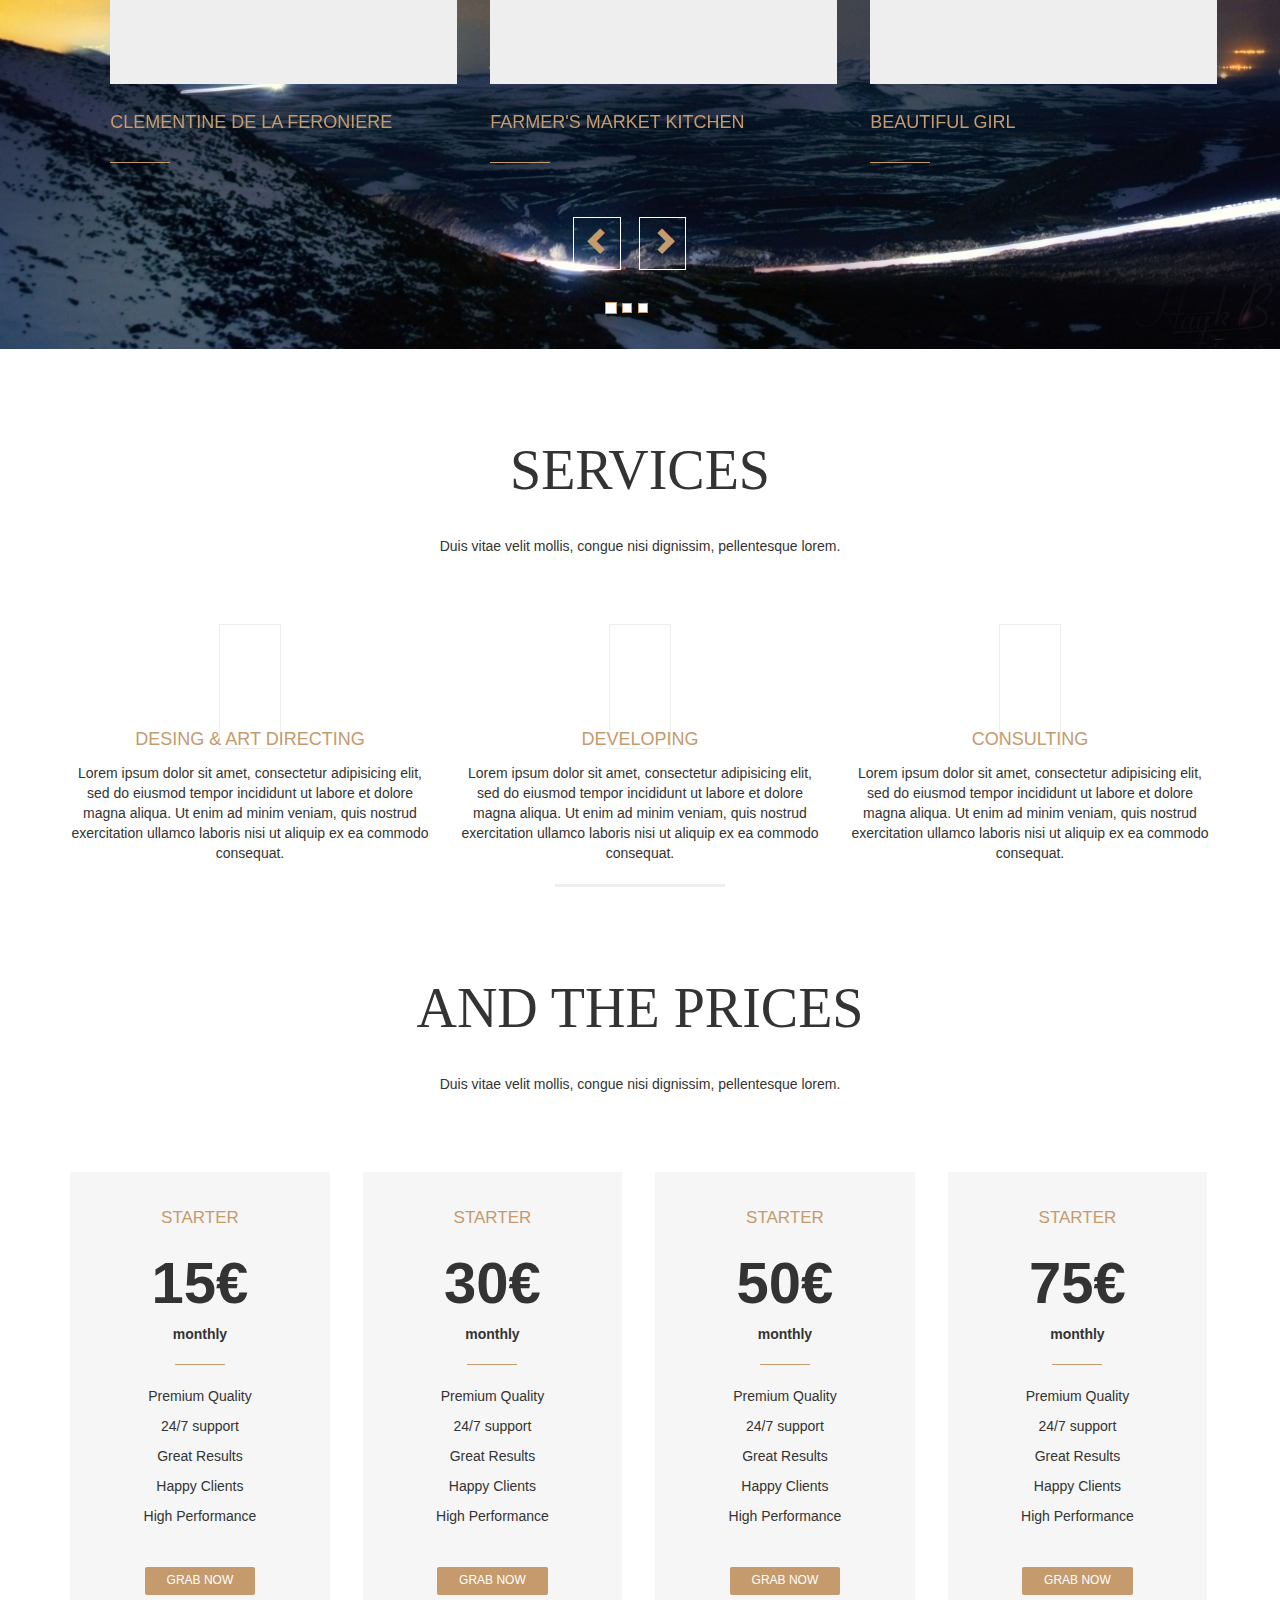
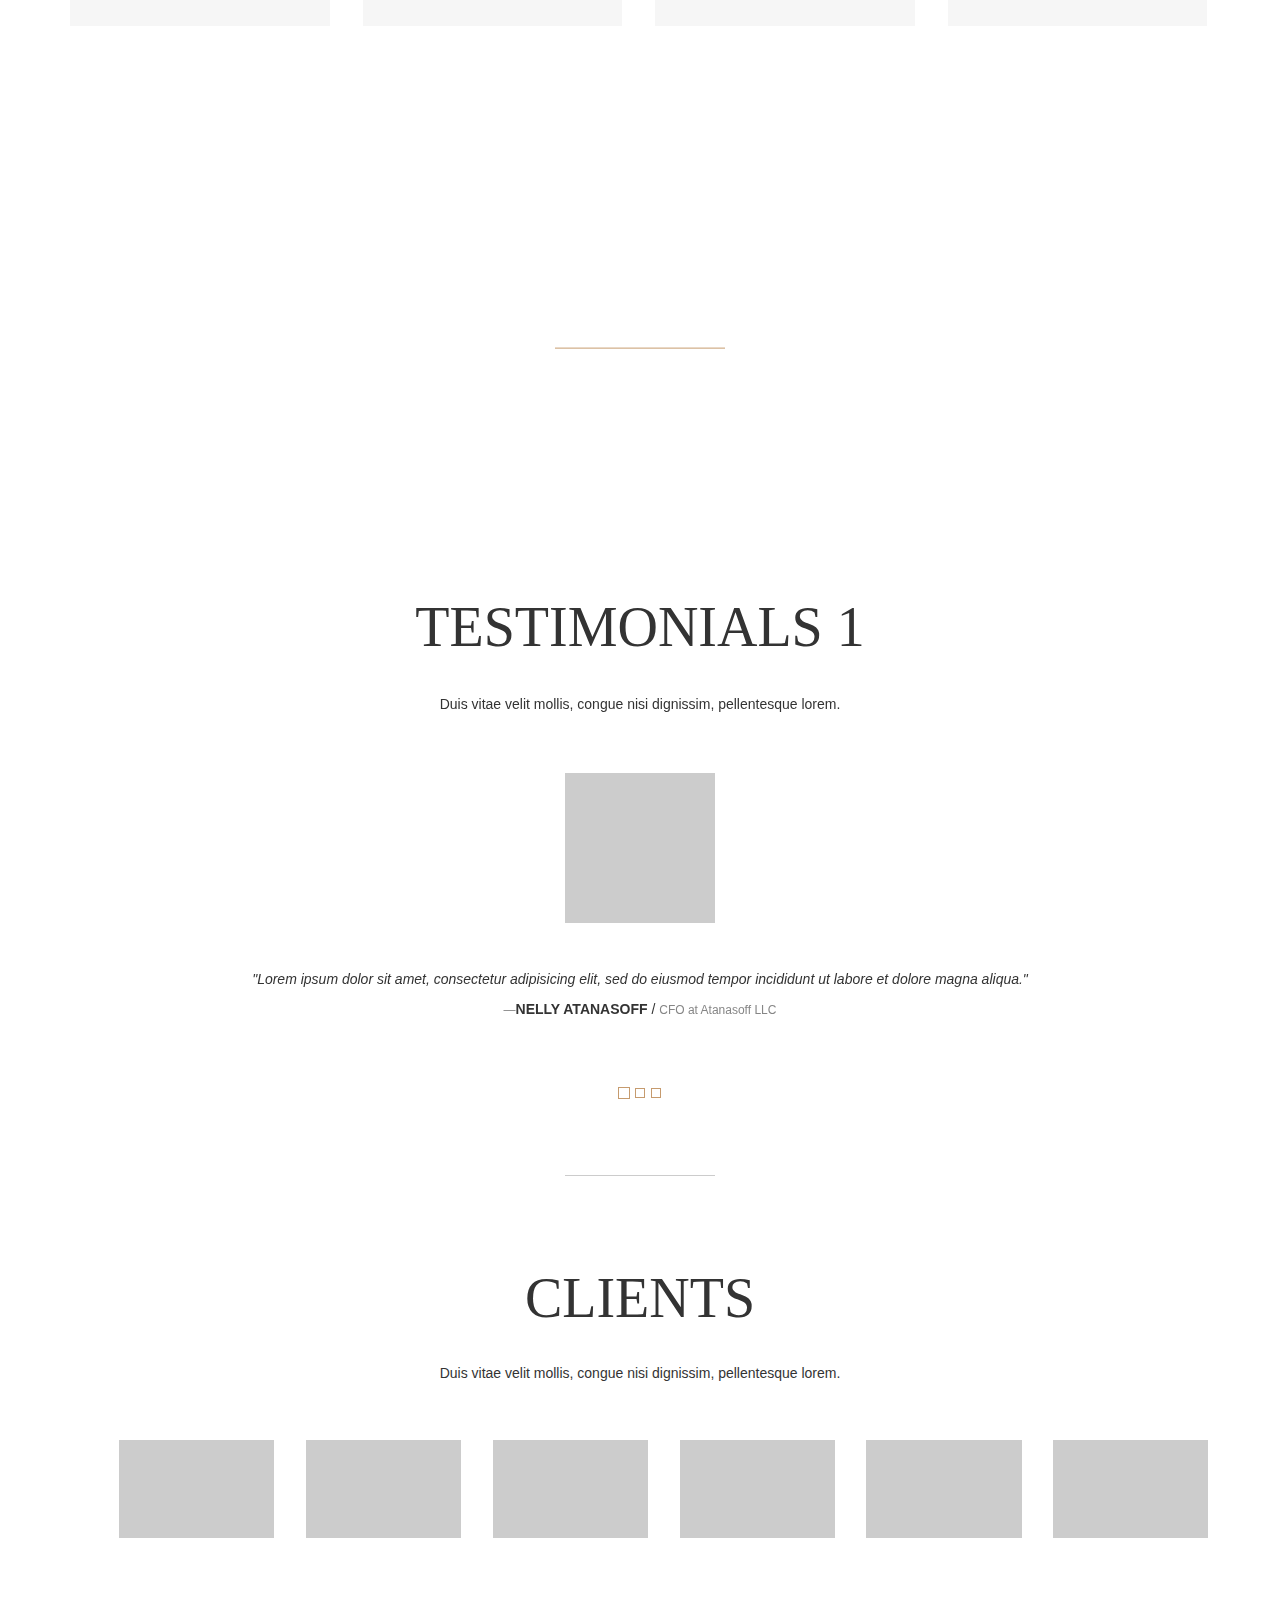
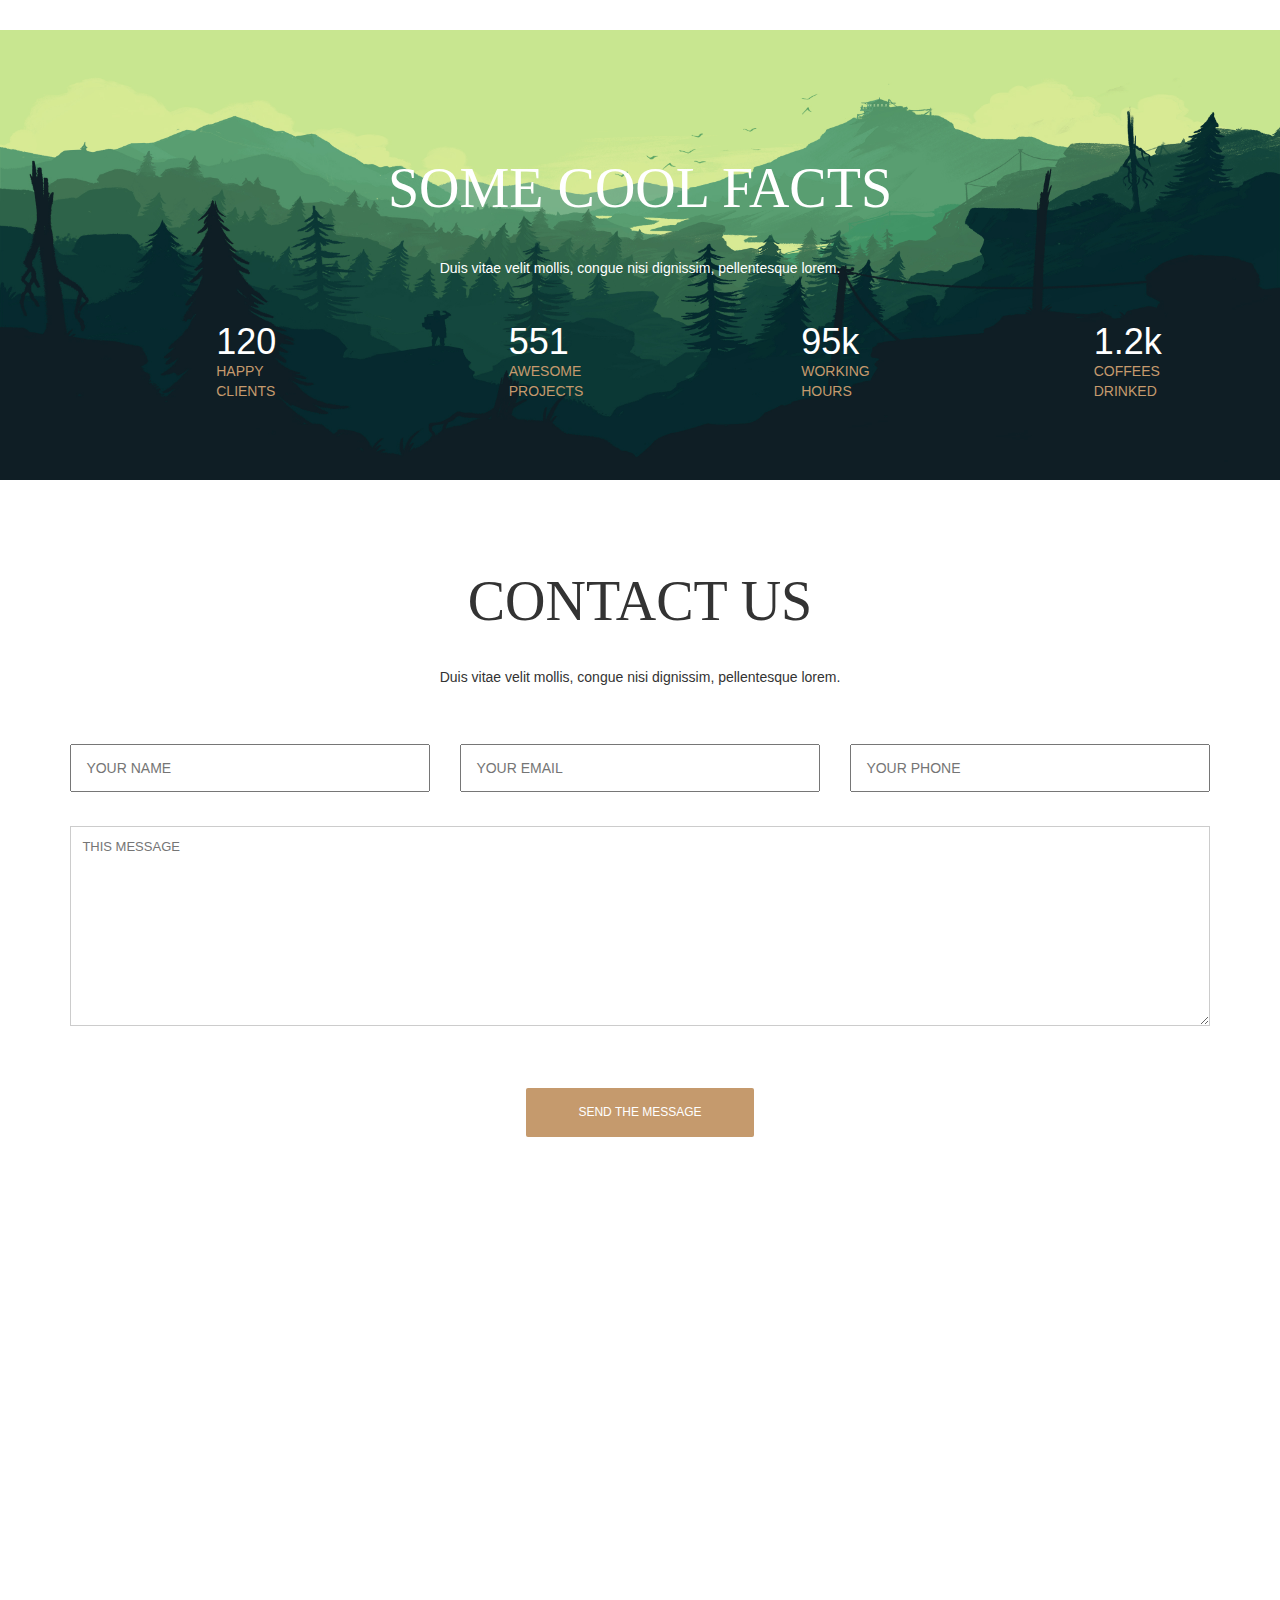
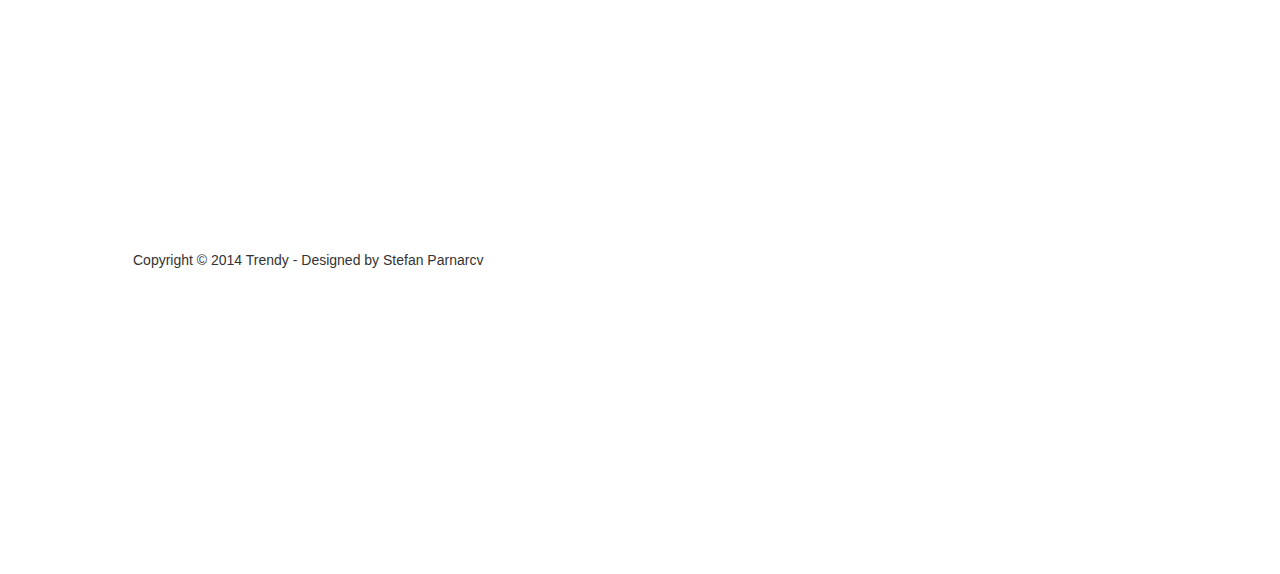
==== commit 796879e0: "Made blog li element unclickeable" ====
--- a/app/index.html
+++ b/app/index.html
@@ -1,14 +1,16 @@
 <!doctype html>
-<html ng-app="">
+<html lang="zxx">
   <head>
     <meta charset="utf-8">
     <meta http-equiv="X-UA-Compatible" content="IE=edge">
     <meta name="viewport" content="width=device-width, initial-scale=1, minimum-scale=1, maximum-scale=1">
-    <title></title>
+    <title>Trendy</title>
     <!-- styles aplication -->
     <link rel="stylesheet" href="https://maxcdn.bootstrapcdn.com/bootstrap/3.3.7/css/bootstrap.min.css">
-  
+    
+    <!-- Main styles-->
     <link rel="stylesheet" href="styles/styles.css" />
+    <link rel="stylesheet" href="styles/styles_tablet.css">
     <script src="https://use.fontawesome.com/303d7edc31.js"></script>
 
     <!-- Fonts  -->
@@ -20,12 +22,12 @@
     <nav class="navbar navbar-inverse navbar-fixed-top navTransparent">
       <div class="container-fluid">
         <div class="navbar-header">
-          <button type="button" class="navbar-toggle" data-toggle="collapse" data-target="#myNavbar">
+          <button type="button" class="navbar-toggle " data-toggle="collapse" data-target="#myNavbar">
             <span class="icon-bar"></span>
             <span class="icon-bar"></span>
             <span class="icon-bar"></span>                        
           </button>
-          <img src="images/trendy_logo.png" class="trendyLogo">
+          <img src="images/trendy_logo.png" class="trendyLogo" alt="trendy_logo">
         </div>
         <div class="collapse navbar-collapse" id="myNavbar">
           <ul class="nav navbar-nav navbar-right">
@@ -35,14 +37,14 @@
             <li><a href="#work">WORKS</a></li>
             <li><a href="#price">PRICING</a></li>
             <li><a href="#client">CLIENTS</a></li>
-            <li><a href="#contact">BLOG</a></li>
+            <li class="blog">BLOG</li>
             <li><a href="#contact">CONTACT</a></li>
           </ul>
         </div>
       </div>
     </nav>
     <!-- First section with nav bar -->
-    <div id="home" onscroll="scrollBanner()" data-0="background-position: 0 0px; opacity: 1" data-180="opacity: 0.1;">  
+    <div id="home" data-0="background-position: 0 0px; opacity: 1" data-180="opacity: 0.1;">  
       <!-- We are section -->
       <div class="text-center weAreText firstSection">
         <p class="firstSectionText">WE ARE</p>
@@ -54,181 +56,191 @@
     <!-- End First section -->
 
     <!-- About us section -->
-    <section id="aboutUs" data-top="background-position: 0 0px; opacity: 1" data-bottom-top="opacity: 0;">
+    <section id="aboutUs" data-anchor-target= "#work" data-top="opacity: 0.1" 
+    data-bottom-top="opacity: 1;">
       <div class= 'text-center container aboutUsTitles'>
         <p class="aboutUsText">ABOUT US</p>
         <p>Duis vitae velit mollis, congue nisi dignissim, pellentesque lorem.</p>
       </div>
-      <div class="row container alignTimeline">
-        <div class="timeline col-md-6">
+      <div class="text-center">
+        <p class="year1"><b>2006</b></p>
+        <i class="fa fa-square squarePosition1" aria-hidden="true"></i>
+      </div>
+      <div class="row alignTimeline">
+        <div class="timeline col-md-6 col-xs-6">
           <div class="beginningBox row ">
-            <i class="fa fa-flag col-md-4 flagAboutUs" aria-hidden="true"></i>
+            <i class="fa fa-flag col-md-2 col-xs-3 col-sm-2  flagAboutUs" aria-hidden="true"></i>
             <div class="col-md-7 ">
               <h4 class="boxTitlePadding">THE BEGINNING</h4>
               <p class="paddingInsideBox">Duis vitae velit mollis, congue nisi dignissim, pellentesque lorem</p>
             </div>
-            <i class="fa fa-square squarePosition1" aria-hidden="true"></i>
-            <p class="year1"><b>2006</b></p>
           </div>
           <div class="newBuildingBox row ">
-            <i class="fa fa-building col-md-4 trophyAboutUs" aria-hidden="true"></i>
+            <i class="fa fa-building col-md-2 col-xs-3 col-sm-2  trophyAboutUs" aria-hidden="true"></i>
             <div class="col-md-7">
               <h4 class="boxTitlePadding">WE HAVE A NEW OFFICE</h4>
               <p class="paddingInsideBox">Duis vitae velit mollis, congue nisi dignissim, pellentesque lorem</p>
             </div>
-            <i class="fa fa-square squarePosition1" aria-hidden="true"></i>
-            <p class="year1"><b>2008</b></p>
-          </div>    
-        </div>
-        
-        <div class="timeline-right col-md-5">
+          </div>               
+        </div>
+        <div class="timeline-right col-md-5 col-xs-6">
           <div class="awardBox row ">
-            <i class="fa fa-trophy col-md-4 trophyAboutUs" aria-hidden="true"></i>
+            <i class="fa fa-trophy col-md-2 col-xs-3 col-sm-2 trophyAboutUs" aria-hidden="true"></i>
             <div class="col-md-7">
               <h4 class="boxTitlePadding">THE FIRST AWARD</h4>
               <p class="paddingInsideBox">Duis vitae velit mollis, congue nisi dignissim, pellentesque lorem</p>
             </div>
-            <i class="fa fa-square squarePosition2" aria-hidden="true"></i>
-            <p class="year2"><b>2007</b></p>
           </div>    
         </div>
-        <button class="btn loadMore">LOAD MORE</button>
-      </div>
+        <div class="container"></div>
+         <p class="year2007 text-center"><b>2007</b></p>
+         <i class="fa fa-square squarePosition2" aria-hidden="true"></i>
+         <p class="year2008 text-center"><b>2008</b></p>
+         <i class="fa fa-square squarePosition3" aria-hidden="true"></i>
+      </div>
+
+      <button class="btn loadMore text-center">LOAD MORE</button>
       <div class="text-center">
         <hr class="aboutUsLine">
         <h1 class="text-center teamTitle">AND THE TEAM</h1>
         <p>Duis vitae velit mollis, congue nisi dignissim, pellentesque lorem.</p>
-        <div class="row container spaceTop">
-          <div class="col-md-2 col-md-offset-3">
-            <div class="portrait"></div>
-            <div class="text-left">
-              <p class="textCfo "><em class="textOwner">Mike</em> / CFO</p>
-              <i class="fa fa-facebook" aria-hidden="true"></i>
-              <i class="fa fa-twitter" aria-hidden="true"></i>
-              <i class="fa fa-google-plus" aria-hidden="true"></i>
-              <i class="fa fa-linkedin" aria-hidden="true"></i>
-            </div>
-          </div>
-          <div class="col-md-2">
-            <div class="portrait"></div>
-            <div class="text-left">
-              <p class="textCfo "><em class="textOwner">Mike</em> / CFO</p>
-              <i class="fa fa-facebook" aria-hidden="true"></i>
-              <i class="fa fa-twitter" aria-hidden="true"></i>
-              <i class="fa fa-google-plus" aria-hidden="true"></i>
-              <i class="fa fa-linkedin" aria-hidden="true"></i>
-            </div>
-          </div>
-          <div class="col-md-2">
-            <div class="portrait"></div>
-            <div class="text-left">
-              <p class="textCfo "><em class="textOwner">Mike</em> / CFO</p>
-              <i class="fa fa-facebook" aria-hidden="true"></i>
-              <i class="fa fa-twitter" aria-hidden="true"></i>
-              <i class="fa fa-google-plus" aria-hidden="true"></i>
-              <i class="fa fa-linkedin" aria-hidden="true"></i>
-            </div>
-          </div>
-          <div class="col-md-2">
-            <div class="portrait"></div>
-            <div class="text-left">
-              <p class="textCfo "><em class="textOwner">Mike</em> / CFO</p>
-              <i class="fa fa-facebook" aria-hidden="true"></i>
-              <i class="fa fa-twitter" aria-hidden="true"></i>
-              <i class="fa fa-google-plus" aria-hidden="true"></i>
-              <i class="fa fa-linkedin" aria-hidden="true"></i>
-            </div>
-          </div>
-        </div>
-      </div>
+        <div class="container">
+          <div class="row spaceTop">
+            <div class="col-md-2 col-md-offset-2 col-xs-6 col-sm-3">
+              <div class="container">
+                <div class="portrait"></div>
+              </div>
+
+              <div class="text-left">
+                <p class="textCfo "><em class="textOwner">Mike</em> / CFO</p>
+                <i class="fa fa-facebook" aria-hidden="true"></i>
+                <i class="fa fa-twitter" aria-hidden="true"></i>
+                <i class="fa fa-google-plus" aria-hidden="true"></i>
+                <i class="fa fa-linkedin" aria-hidden="true"></i>
+              </div>
+            </div>
+            <div class="col-md-2 col-xs-6 col-sm-3">
+              <div class="container">
+                <div class="portrait"></div>
+              </div>
+              <div class="text-left">
+                <p class="textCfo "><em class="textOwner">Mike</em> / CFO</p>
+                <i class="fa fa-facebook" aria-hidden="true"></i>
+                <i class="fa fa-twitter" aria-hidden="true"></i>
+                <i class="fa fa-google-plus" aria-hidden="true"></i>
+                <i class="fa fa-linkedin" aria-hidden="true"></i>
+              </div>
+            </div>
+            <div class="col-md-2 col-xs-6 col-sm-3">
+              <div class="container">
+                <div class="portrait"></div>
+              </div>
+              <div class="text-left">
+                <p class="textCfo "><em class="textOwner">Mike</em> / CFO</p>
+                <i class="fa fa-facebook" aria-hidden="true"></i>
+                <i class="fa fa-twitter" aria-hidden="true"></i>
+                <i class="fa fa-google-plus" aria-hidden="true"></i>
+                <i class="fa fa-linkedin" aria-hidden="true"></i>
+              </div>
+            </div>
+            <div class="col-md-2 col-xs-6 col-sm-3">
+              <div class="portrait"></div>
+              <div class="text-left">
+                <p class="textCfo "><em class="textOwner">Mike</em> / CFO</p>
+                <i class="fa fa-facebook" aria-hidden="true"></i>
+                <i class="fa fa-twitter" aria-hidden="true"></i>
+                <i class="fa fa-google-plus" aria-hidden="true"></i>
+                <i class="fa fa-linkedin" aria-hidden="true"></i>
+              </div>
+            </div>
+          </div>
+        </div>
+      </div >
     </section>
     <!-- End about us section-->
 
     <!-- Works section -->
-    <section class="text-center workSection" id="work" data-top="background-position: 0 0px; opacity: 1" data-bottom-top="opacity: 0;"> 
+    <section id="work" data-anchor-target= "#service" class="text-center workSection" data-top="background-position: 0 0px; opacity: 0" data-bottom-top="opacity: 1;"> 
       <div class="row">
         <!-- Carousel -->
         <div id="carousel-work" class="carousel slide" data-ride="carousel">
           <!-- Wrapper for slides -->
           <div class="carousel-inner marginSlice">
             <div class="item active">
-              <div>
+              <div class="container firstTitleWorkDiv">
                 <h1 class="worksTitleSection">WORK</h1>
                 <p>Duis vitae velit mollis, congue nisi dignissim, pellentesque lorem.</p>
               </div>
 
-              <div class="container boxesWorkSection">
-                <div class=" workSectionBox"></div>
-                 <div class=" workSectionBox"></div>
-                 <div class="workSectionBox"></div>
-              </div>
-
-              <div class="row ">
-                <div class="col-md-4">
-                  <p class="farmerText clementineText">CLEMENTINE DE LA FERONIERE</p>
-                  <hr class="workLineBoxes clementineHr">
+              <div class="row boxesWorkSection">
+                <div class="container">
+                  <div class="col-md-4 col-sm-6 col-xs-6 col-xs-offset-3 col-md-offset-0">
+                    <div class="workSectionBox"></div>
+                    <p class="farmerText clementineText text-left">CLEMENTINE DE LA FERONIERE</p>
+                    <hr class="workLineBoxes clementineHr text-left">
+                  </div>
+                  <div class="col-md-4 col-sm-6 col-xs-6 col-xs-offset-3 col-md-offset-0">
+                    <div class="workSectionBox"></div>
+                    <p class="farmerText text-left">FARMER'S MARKET KITCHEN</p>
+                    <hr class="workLineBoxes farmerHr text-left">
+                  </div>
+                  <div class="col-md-4 col-sm-6 col-xs-6 col-xs-offset-3 col-md-offset-0">
+                    <div class="workSectionBox"></div>
+                    <p class="girlText text-left">BEAUTIFUL GIRL</p>
+                    <hr class="workLineBoxes girlHr text-left">
+                  </div>
                 </div>
-                <div class="col-md-4 text-left farmerDiv">
-                  <p class="farmerText">FARMER'S MARKET KITCHEN</p>
-                  <hr class="workLineBoxes farmerHr">
-                </div>
-                <div class="col-md-4 text-left">
-                  <p class="girlText">BEAUTIFUL GIRL</p>
-                  <hr class="workLineBoxes girlHr">
-                </div>
-              </div>
-            </div>
-            <div class="item ">
-              <div>
+              </div>
+            </div>
+            <div class="item">
+              <div class="container firstTitleWorkDiv">
                 <h1 class="worksTitleSection">WORK</h1>
                 <p>Duis vitae velit mollis, congue nisi dignissim, pellentesque lorem.</p>
               </div>
 
-              <div class="container boxesWorkSection">
-                <div class=" workSectionBox"></div>
-                 <div class=" workSectionBox"></div>
-                 <div class="workSectionBox"></div>
-              </div>
-
-              <div class="row ">
-                <div class="col-md-4">
-                  <p class="farmerText clementineText">CLEMENTINE DE LA FERONIERE</p>
-                  <hr class="workLineBoxes clementineHr">
+              <div class="row boxesWorkSection">
+                <div class="container">
+                  <div class="col-md-4 col-sm-6 col-xs-6 col-xs-offset-3 col-md-offset-0">
+                    <div class="workSectionBox"></div>
+                    <p class="farmerText clementineText text-left">CLEMENTINE DE LA FERONIERE</p>
+                    <hr class="workLineBoxes clementineHr text-left">
+                  </div>
+                  <div class="col-md-4 col-sm-6 col-xs-6 col-xs-offset-3 col-md-offset-0">
+                    <div class="workSectionBox"></div>
+                    <p class="farmerText text-left">FARMER'S MARKET KITCHEN</p>
+                    <hr class="workLineBoxes farmerHr text-left">
+                  </div>
+                  <div class="col-md-4 col-sm-6 col-xs-6 col-xs-offset-3 col-md-offset-0">
+                    <div class="workSectionBox"></div>
+                    <p class="girlText text-left">BEAUTIFUL GIRL</p>
+                    <hr class="workLineBoxes girlHr text-left">
+                  </div>
                 </div>
-                <div class="col-md-4 text-left farmerDiv">
-                  <p class="farmerText">FARMER'S MARKET KITCHEN</p>
-                  <hr class="workLineBoxes farmerHr">
-                </div>
-                <div class="col-md-4 text-left">
-                  <p class="girlText">BEAUTIFUL GIRL</p>
-                  <hr class="workLineBoxes girlHr">
-                </div>
-              </div>
-            </div>
-            <div class="item ">
-              <div>
+              </div>
+            </div>
+            <div class="item">
+              <div class="container firstTitleWorkDiv">
                 <h1 class="worksTitleSection">WORK</h1>
                 <p>Duis vitae velit mollis, congue nisi dignissim, pellentesque lorem.</p>
               </div>
 
-              <div class="container boxesWorkSection">
-                <div class=" workSectionBox"></div>
-                 <div class=" workSectionBox"></div>
-                 <div class="workSectionBox"></div>
-              </div>
-
-              <div class="row ">
-                <div class="col-md-4">
-                  <p class="farmerText clementineText">CLEMENTINE DE LA FERONIERE</p>
-                  <hr class="workLineBoxes clementineHr">
-                </div>
-                <div class="col-md-4 text-left farmerDiv">
-                  <p class="farmerText">FARMER'S MARKET KITCHEN</p>
-                  <hr class="workLineBoxes farmerHr">
-                </div>
-                <div class="col-md-4 text-left">
-                  <p class="girlText">BEAUTIFUL GIRL</p>
-                  <hr class="workLineBoxes girlHr">
+              <div class="row boxesWorkSection">
+                <div class="container">
+                  <div class="col-md-4 col-sm-6 col-xs-6 col-xs-offset-3 col-md-offset-0">
+                    <div class="workSectionBox"></div>
+                    <p class="farmerText clementineText text-left">CLEMENTINE DE LA FERONIERE</p>
+                    <hr class="workLineBoxes clementineHr text-left">
+                  </div>
+                  <div class="col-md-4 col-sm-6 col-xs-6 col-xs-offset-3 col-md-offset-0">
+                    <div class="workSectionBox"></div>
+                    <p class="farmerText text-left">FARMER'S MARKET KITCHEN</p>
+                    <hr class="workLineBoxes farmerHr text-left">
+                  </div>
+                  <div class="col-md-4 col-sm-6 col-xs-6 col-xs-offset-3 col-md-offset-0">
+                    <div class="workSectionBox"></div>
+                    <p class="girlText text-left">BEAUTIFUL GIRL</p>
+                    <hr class="workLineBoxes girlHr text-left">
+                  </div>
                 </div>
               </div>
             </div>
@@ -256,7 +268,7 @@
      <!--End works section -->
 
     <!-- Services section -->
-    <section class="container text-center serviceSection" id="service" data-top="background-position: 0 0px; opacity: 1" data-bottom-top="opacity: 0;">
+    <section class="container text-center serviceSection" id="service" data-anchor-target= "#video" data-top="opacity: 0.1" data-bottom-top="opacity: 1;">
       <h1 class=" serviceText">SERVICES</h1>
       <p>Duis vitae velit mollis, congue nisi dignissim, pellentesque lorem.</p>
 
@@ -292,54 +304,63 @@
         <h1 class=" serviceText">AND THE PRICES</h1>
         <p>Duis vitae velit mollis, congue nisi dignissim, pellentesque lorem.</p>
 
-        <div class="row container-fluid">
-          <div class="col-md-3 priceBoxes">
-            <p class="starterText">STARTER</p>
-            <h1 class="price"><b>15€</b></h1>
-            <p><b>monthly</b></p>
-            <hr class="serviceHr">
-            <p>Premium Quality</p>
-            <p>24/7 support</p>
-            <p>Great Results</p>
-            <p>Happy Clients</p>
-            <p>High Performance</p>
-            <button class="btn grabNowButton text-center">GRAB NOW</button>
-          </div>
-          <div class="col-md-3 priceBoxes">
-            <p class="starterText">STARTER</p>
-            <h1 class="price"><b>30€</b></h1>
-            <p><b>monthly</b></p>
-            <hr class="serviceHr">
-            <p>Premium Quality</p>
-            <p>24/7 support</p>
-            <p>Great Results</p>
-            <p>Happy Clients</p>
-            <p>High Performance</p>
-            <button class="btn grabNowButton text-center">GRAB NOW</button>
-          </div>
-          <div class="col-md-3 priceBoxes">
-            <p class="starterText">STARTER</p>
-            <h1 class="price"><b>50€</b></h1>
-            <p><b>monthly</b></p>
-            <hr class="serviceHr">
-            <p>Premium Quality</p>
-            <p>24/7 support</p>
-            <p>Great Results</p>
-            <p>Happy Clients</p>
-            <p>High Performance</p>
-            <button class="btn grabNowButton text-center">GRAB NOW</button>
-          </div>
-          <div class="col-md-3 priceBoxes">
-            <p class="starterText">STARTER</p>
-            <h1 class="price"><b>75€</b></h1>
-            <p><b>monthly</b></p>
-            <hr class="serviceHr">
-            <p>Premium Quality</p>
-            <p>24/7 support</p>
-            <p>Great Results</p>
-            <p>Happy Clients</p>
-            <p>High Performance</p>
-            <button class="btn grabNowButton text-center">GRAB NOW</button>
+        <div class="row">
+          <div class="col-md-3 col-sm-4 col-md-offset-0 col-sm-offset-2 col-md-offset-0 col-xs-10 col-xs-offset-1">
+            <div class="priceBoxes">
+              <p class="starterText">STARTER</p>
+              <h1 class="price"><b>15€</b></h1>
+              <p><b>monthly</b></p>
+              <hr class="serviceHr">
+              <p>Premium Quality</p>
+              <p>24/7 support</p>
+              <p>Great Results</p>
+              <p>Happy Clients</p>
+              <p>High Performance</p>
+              <button class="btn grabNowButton text-center">GRAB NOW</button>
+            </div>
+            
+          </div>
+          <div class="col-md-3 col-md-offset-0 col-sm-4 col-xs-10 col-xs-offset-1 ">
+            <div class="priceBoxes">
+              <p class="starterText">STARTER</p>
+              <h1 class="price"><b>30€</b></h1>
+              <p><b>monthly</b></p>
+              <hr class="serviceHr">
+              <p>Premium Quality</p>
+              <p>24/7 support</p>
+              <p>Great Results</p>
+              <p>Happy Clients</p>
+              <p>High Performance</p>
+              <button class="btn grabNowButton text-center">GRAB NOW</button>
+            </div>
+          </div>
+          <div class="col-md-3 col-md-offset-0 col-sm-4 col-sm-offset-2 col-md-offset-0 col-xs-10 col-xs-offset-1">
+            <div class="priceBoxes">
+              <p class="starterText">STARTER</p>
+              <h1 class="price"><b>50€</b></h1>
+              <p><b>monthly</b></p>
+              <hr class="serviceHr">
+              <p>Premium Quality</p>
+              <p>24/7 support</p>
+              <p>Great Results</p>
+              <p>Happy Clients</p>
+              <p>High Performance</p>
+              <button class="btn grabNowButton text-center">GRAB NOW</button>
+            </div>
+          </div>
+          <div class="col-md-3 col-md-offset-0 col-sm-4 col-xs-10 col-xs-offset-1">
+            <div class="priceBoxes">
+              <p class="starterText">STARTER</p>
+              <h1 class="price"><b>75€</b></h1>
+              <p><b>monthly</b></p>
+              <hr class="serviceHr">
+              <p>Premium Quality</p>
+              <p>24/7 support</p>
+              <p>Great Results</p>
+              <p>Happy Clients</p>
+              <p>High Performance</p>
+              <button class="btn grabNowButton text-center">GRAB NOW</button>
+            </div>
           </div>
         </div>
       </div>
@@ -347,7 +368,7 @@
     <!-- End Services section -->
 
     <!-- Video section -->
-    <section class="video-landing" data-top="background-position: 0 0px; opacity: 1" data-bottom-top="opacity: 0;">
+    <section id="video" class="video-landing" data-anchor-target= "#testimonial" data-top="opacity: 0.1" data-bottom-top="opacity: 1;">
       <div class="textVideo">
         <h3 class="text-center">CACHY SENTENCE</h3>
         <hr class="videoHr">
@@ -361,7 +382,7 @@
     <!-- End Video section -->
 
     <!-- Testimonials section -->
-    <section class="text-center container" data-top="background-position: 0 0px; opacity: 1" data-bottom-top="opacity: 0;">
+    <section id="testimonial" class="text-center container" data-anchor-target= "#fact"  data-top="opacity: 0" data-bottom-top="opacity: 1;">
       <div class="row">
         <!-- Carousel -->
         <div id="carousel-testimonials" class="carousel slide" data-ride="carousel">
@@ -414,76 +435,98 @@
         <p>Duis vitae velit mollis, congue nisi dignissim, pellentesque lorem.</p>
 
         <div class="row clientRow">
-          <div class="col-md-2 testimonialSquare"></div>
-          <div class="col-md-2 testimonialSquare"></div>
-          <div class="col-md-2 testimonialSquare"></div>
-          <div class="col-md-2 testimonialSquare"></div>
-          <div class="col-md-2 testimonialSquare"></div>
-          <div class="col-md-2 testimonialSquare"></div>
+          <div class="col-md-2 col-xs-8 col-xs-offset-2 col-sm-6 col-sm-offset-0">
+            <div class="testimonialSquare"></div>
+          </div>
+          <div class="col-md-2 col-xs-8 col-xs-offset-2 col-sm-6 col-sm-offset-0">
+            <div class="testimonialSquare"></div>
+          </div>
+          <div class="col-md-2 col-xs-8 col-xs-offset-2 col-sm-6 col-sm-offset-0">
+            <div class="testimonialSquare"></div>
+          </div>
+          <div class="col-md-2 col-xs-8 col-xs-offset-2 col-sm-6 col-sm-offset-0">
+            <div class="testimonialSquare"></div>
+          </div>
+          <div class="col-md-2 col-xs-8 col-xs-offset-2 col-sm-6 col-sm-offset-0">
+            <div class="testimonialSquare"></div>
+          </div>
+          <div class="col-md-2 col-xs-8 col-xs-offset-2 col-sm-6 col-sm-offset-0">
+            <div class="testimonialSquare"></div>
+          </div>
         </div>
       </div>
     </section>
     <!-- End Testimonials section -->
 
     <!-- Facts section -->
-    <section class="text-center factSection" data-top="background-position: 0 0px; opacity: 1" data-bottom-top="opacity: 0;">
+    <section id="fact" class="text-center factSection" data-anchor-target= "#contact" data-top="opacity: 0" data-bottom-top="opacity: 1;">
       <div class="factsTitle">
         <h1 class="coolFactTitle">SOME COOL FACTS</h1>
         <p>Duis vitae velit mollis, congue nisi dignissim, pellentesque lorem.</p>
       </div>
-
-      <div class="row container-fluid iconsFacts">
-        <div class="col-md-2 text-right">   
-          <h1><i class="fa fa-users" aria-hidden="true"></i></h1>
-        </div>
-        <div class="col-md-2 text-left WidthHappyClients">   
-          <h1>120</h1>
-          <p class="textColor">HAPPY CLIENTS</p>
-        </div>
-
-        <div class="col-md-1 text-right computerWidth">   
-          <h1><i class="fa fa-files-o" aria-hidden="true"></i></h1>
-        </div>
-        <div class="col-md-2 text-left ">   
-          <h1>551</h1>
-          <p class="textColor">AWESOME PROJECTS</p>
-        </div>
-
-        <div class="col-md-1 text-right computerWidth">   
-          <h1><i class="fa fa-laptop " aria-hidden="true"></i></h1>
-        </div>
-        <div class="col-md-2 text-left WidthHappyClients">   
-          <h1>95k</h1>
-          <p class="textColor">WORKING HOURS</p>
-        </div>
-
-        <div class="col-md-1 text-right">   
-          <h1><i class="fa fa-coffee" aria-hidden="true"></i></h1>
-        </div>
-        <div class="col-md-2 text-left">   
-          <h1>1.2k</h1>
-          <p class="textColor">COFFEES DRINKED</p>
-        </div>
-      </div>
+      <div class="container">
+        <div class="row iconsFacts">
+          <div class="col-md-3 col-sm-3 col-xs-12">
+            <div class="col-md-6 col-xs-5 col-sm-3 text-right">   
+              <i class="fa fa-users" aria-hidden="true"></i>
+            </div>
+            <div class="col-md-6 col-xs-6 col-sm-3 text-left ">   
+              <h1>120</h1>
+              <p class="textColor">HAPPY CLIENTS</p>
+            </div>
+          </div>
+
+          <div class="col-md-3 col-sm-3 col-xs-12">
+            <div class="col-md-6 col-xs-5 col-sm-3 text-right">   
+              <i class="fa fa-files-o" aria-hidden="true"></i>
+            </div>
+            <div class="col-md-6 col-xs-6 col-sm-3 text-left">   
+              <h1>551</h1>
+            <p class="textColor">AWESOME PROJECTS</p>
+            </div>
+          </div>
+
+          <div class="col-md-3 col-sm-3 col-xs-12">
+            <div class="col-md-6 col-xs-5 col-sm-3 text-right">   
+              <i class="fa fa-laptop " aria-hidden="true"></i>
+            </div>
+            <div class="col-md-2 col-xs-2 col-sm-3 text-left ">   
+              <h1>95k</h1>
+              <p class="textColor">WORKING HOURS</p>
+            </div>
+          </div>
+          
+          <div class="col-md-3 col-sm-3 col-xs-12">
+            <div class="col-md-6 col-xs-5 col-sm-3 text-right">   
+              <i class="fa fa-coffee" aria-hidden="true"></i>
+            </div>
+            <div class="col-md-2 col-xs-2 col-sm-3 text-left ">   
+              <h1>1.2k</h1>
+              <p class="textColor">COFFEES DRINKED</p>
+            </div>
+          </div>
+        </div>
+      </div>
+     
     </section>
     <!-- End Facts section -->
 
     <!-- Contact Us -->
-    <section class="container" data-top="background-position: 0 0px; opacity: 1" data-bottom-top="opacity: 0;">
+    <section class="container" data-anchor-target= "#find" data-top="opacity: 0.1" data-bottom-top="opacity: 1;">
       <div class="testimonialsTitle text-center" id="contact">
         <h1 class="serviceText">CONTACT US</h1>
         <p>Duis vitae velit mollis, congue nisi dignissim, pellentesque lorem.</p>
       </div>
 
       <div class="row">
-        <div class="col-md-4 ">
-          <input type="" name="" placeholder="YOUR NAME" class="inputSize">
-        </div>
-        <div class="col-md-4">
-          <input type="" name="" placeholder="YOUR EMAIL" class="inputSize">
-        </div>
-        <div class="col-md-4">
-          <input type="" name="" placeholder="YOUR PHONE" class="inputSize">
+        <div class="col-md-4 col-sm-4 col-xs-12">
+          <input type="text" name="name" placeholder="YOUR NAME" class="inputSize">
+        </div>
+        <div class="col-md-4 col-sm-4 col-xs-12">
+          <input type="email" name="email" placeholder="YOUR EMAIL" class="inputSize">
+        </div>
+        <div class="col-md-4 col-sm-4 col-xs-12">
+          <input type="number" name="phone" placeholder="YOUR PHONE" class="inputSize">
         </div>
       </div>
 
@@ -500,48 +543,54 @@
     <!-- End Contact Us -->
 
     <!-- Find Us section -->
-    <section class="text-center findUsSection" data-top="background-position: 0 0px; opacity: 1" data-bottom-top="opacity: 0;">
+    <section id="find" class="text-center findUsSection" data-top="background-position: 0 0px; opacity: 1" data-bottom-top="opacity: 0;">
       <div class="factsTitle">
         <h1 class="findUsTitle">Find Us</h1>
         <p>Duis vitae velit mollis, congue nisi dignissim, pellentesque lorem.</p>
       </div>
-
-      <div class="row container-fluid iconsFacts">
-        <div class="col-md-3 text-right">   
-          <h1><i class="fa fa-phone" aria-hidden="true"></i></h1>
-        </div>
-        <div class="col-md-2 text-left ">   
-          <h4 class="textColor">PHONES</h4>
-          <p>+359 2 88 55 999</p>
-          <p>+359 89 88 55 999</p>
-        </div>
-
-        <div class="col-md-1 text-right widthFixMarker">   
-          <h1><i class="fa fa-map-marker" aria-hidden="true"></i></h1>
-        </div>
-        <div class="col-md-2 text-left widthFixMakerText">   
-          <h4 class="textColor">OFFICE ADDRESS</h4>
-          <p>4 Byala Cherkva Str.</p>
-          <p>3rd Floor</p>
-          <p>Sofia, 1000,</p>
-          <p>Bulgaria</p>
-        </div>
-
-        <div class="col-md-1 text-right widthFixEnvelo">   
-          <h1><i class="fa fa-envelope-o " aria-hidden="true"></i></h1>
-        </div>
-        <div class="col-md-2 text-left ">   
-          <h4 class="textColor">EMAILS</h4>
-          <p>office@trendy.com</p>
-          <p>sales@trendy.com</p>
-        </div>
-      </div>
+      <div class="container">
+        <div class="row iconsFacts">
+          <div class="col-md-4 col-sm-4 col-xs-12">
+            <div class="col-md-6 col-xs-5 text-right">   
+              <i class="fa fa-phone" aria-hidden="true"></i>
+            </div>
+            <div class="col-md-6  col-xs-6 text-left ">   
+              <h4 class="textColor">PHONES</h4>
+              <p>+359 2 88 55 999</p>
+              <p>+359 89 88 55 999</p>
+            </div>
+          </div>
+          <div class="col-md-4 col-sm-4 col-xs-12">
+            <div class="col-md-6 col-xs-5 text-right">   
+              <i class="fa fa-map-marker" aria-hidden="true"></i>
+            </div>
+            <div class="col-md-6 col-xs-6 text-left ">   
+              <h4 class="textColor">OFFICE ADDRESS</h4>
+              <p>4 Byala Cherkva Str.</p>
+              <p>3rd Floor</p>
+              <p>Sofia, 1000,</p>
+              <p>Bulgaria</p>
+            </div>
+          </div>
+          <div class="col-md-4 col-sm-4 col-xs-12">
+            <div class="col-md-6 col-xs-5 text-right">   
+              <i class="fa fa-envelope-o" aria-hidden="true"></i>
+            </div>
+            <div class="col-md-6 col-xs-6 text-left ">   
+              <h4 class="textColor">EMAILS</h4>
+              <p>office@trendy.com</p>
+              <p>sales@trendy.com</p>
+            </div>
+          </div>
+        </div>
+      </div>
+     
     </section>
     <!-- End Find Us section -->
 
     <footer class="footerSize" >
-      <p class='col-md-6'>Copyright © 2014 Trendy - Designed by Stefan Parnarcv </p>
-      <div class="col-md-6 iconsPosition">
+      <p class='col-md-6 col-sm-6 col-xs-6'>Copyright © 2014 Trendy - Designed by Stefan Parnarcv </p>
+      <div class="col-md-6 col-sm-6 col-xs-6 iconsPosition">
         <i class="fa fa-facebook iconsSpace" aria-hidden="true"></i>
         <i class="fa fa-google-plus iconsSpace" aria-hidden="true"></i>
         <i class="fa fa-twitter iconsSpace" aria-hidden="true"></i>
@@ -559,7 +608,6 @@
     <script src="https://maxcdn.bootstrapcdn.com/bootstrap/3.3.7/js/bootstrap.min.js"></script>
     <script src="js/app.js"></script>
     <script src="js/imagesloaded.js"></script>
-    <script src="js/waypoints.min.js"></script>
     <script src="js/skrollr.js"></script>
     <script type="text/javascript">
       var s = skrollr.init();
--- a/app/styles/styles.css
+++ b/app/styles/styles.css
@@ -27,6 +27,14 @@
 
 #myNavbar .navbar-right{
   margin-right: 7%;
+}
+
+.blog{
+  line-height: 0px;
+  margin-top: 19px;
+  font-size: 12px;
+  color: #9d9d9d;
+  padding: 10px 15px;
 }
 
 .doingWellText{
@@ -64,11 +72,8 @@
 .weAreText{
 	padding-top: 15%;
 	color:white;
-  
   text-align: center;
-  /*position: absolute;*/
   height: inherit;
-  /*overflow: hidden;*/
   color: #fafafa;
 }
 
@@ -105,46 +110,49 @@
 }
 
 .aboutUsTitles{
-  margin-bottom: 12%;
+  margin-bottom: 11%;
 }
 .beginningBox{
-	width: 430px;
+	width: 90%;
   border: .5px solid #eeeeee;
   position: relative;
-  top: -77px;
-  left: 5%;
+  top: -14%;
+  left: 11%;
 }
 
 .awardBox{
-	width: 430px;
+	width: 90%;
   border: .5px solid #eeeeee;
   position: relative;
   top: 40%;
-  left: 25%;
-}
+  left: 9%;
+}
+
 
 .flagAboutUs{
 	border: 1px solid #eeeeee;
-  width: 70px;
+  text-align: center;
   height: 70px;
   margin: 30px;
   font-size: 38px !important;
   padding: 17px 14px;
   color: #c59a6d;
+  text-align: center;
 }
 
 .trophyAboutUs{
 	border: 1px solid #eeeeee;
-  width: 70px;
+  text-align: center;
   height: 70px;
   margin: 30px;
-  font-size: 38px !important;
-	padding: 15px 16px;
+  font-size: 32px !important;
+	padding: 15px 14px;
 	color: #c59a6d;
+  text-align: center;
 }
 
 .newBuildingBox{
-	width: 430px;
+	width: 90%;
   border: .5px solid #eeeeee;
   position: relative;
   top: 50%;
@@ -154,7 +162,6 @@
 .timeline{
 	border-right: 1px solid #c59a6d;
 	height: 650px;
-	margin-left: 4%;
 }
 
 .timeline-right{
@@ -162,43 +169,51 @@
 }
 
 .squarePosition1{
-  position: relative;
-  top: 59px;
-  left: 157px;
+  margin-left: 15px;
   color: #c59a6d;
   font-size: 10px !important;
 }
 
 .squarePosition2{
-  position: relative;
-  top: 41px;
-  right: 497px;
+  margin-left: -4px;
   color: #c59a6d;
   font-size: 10px !important;
+  position: relative;
+  left: 50%;
+  bottom: 394px;
 }
 
 .squarePosition3{
-	position: relative;
-  top: 41px;
-  right: 497px;
+	margin-left: -4px;
   color: #c59a6d;
   font-size: 10px !important;
+  position: relative;
+  left: 50%;
+  bottom: 197px;;
 }
 
 .year1{
   margin: 0 0 10px;
   position: relative;
   color: #c59a6d;
-  top: 40px;
-  left: 172px;
-}
-
-.year2{
+  top: 32px;
+  left: 3%;
+}
+
+.year2007{
   margin: 0 0 10px;
   position: relative;
   color: #c59a6d;
-  top: 22px;
-  right: 534px;
+  top: -363px;;
+  left: -3%;
+}
+
+.year2008{
+  margin: 0 0 10px;
+  position: relative;
+  color: #c59a6d;
+  top: -166px;;
+  left: 3%;
 }
 
 .paddingInsideBox{
@@ -215,20 +230,20 @@
 
 .loadMore{
   position: relative;
-  top: 85px;
-  left: -56px;
   color: white;
   background-color: #c59a6d;
   font-size: 12px;
   border-radius: 2px;
   padding: 4px 21px;
+  top: -100px;
+  left: 46%;
 }
 
 .aboutUsLine{
 	background-color: #eeeeee;
 	width: 170px;
 	height: 2px;
-	margin-top: 8%;
+	margin-top: 1%;
 	margin-bottom: 7%;
 }
 
@@ -251,6 +266,7 @@
 }
 
 /*Work section styles*/
+
 .workSection{
 	background-image: url(../images/foto2.jpg);
   background-repeat: no-repeat;
@@ -264,16 +280,14 @@
   font-size: 56px;
 }
 
-.workSectionBox{
-  width: 340px;
-  height: 248px;
-	background-color: #eeeeee;
-	margin-right: 49px;
-
+.workSectionBox {
+    
+    height: 248px;
+    background-color: #eeeeee;
+    margin-right: 1%;
 }
 
 .boxesWorkSection{
-	display: inline-flex;
 	margin-right: -5%;
 	margin-top: 6%;
 }
@@ -285,17 +299,13 @@
 }
 
 .clementineHr{
-	margin-left: 107px
+	margin-left: 0px
 }
 
 .farmerText{
-	margin: 26px 30px;
+	margin: 26px 0px;
   color: #c59a6d;
   font-size: 18px;
-}
-
-.clementineText{
-  padding-left: 14%;
 }
 
 .farmerDiv{
@@ -303,17 +313,17 @@
 }
 
 .farmerHr{
-	margin-left: 30px;
+	margin-left: 0px;
 }
 
 .girlText{
-	margin: 26px -24px;
+	margin: 26px 0px;
   color: #c59a6d;
   font-size: 18px;
 }
 
 .girlHr{
-	margin: 0 -23px;
+	margin: 0;
 }
 
 .indicatorsPosition{
@@ -324,10 +334,6 @@
   border: 1px solid #c69b6e !important;
   border-radius: 0 !important;
   background-color: white !important;
-}
-
-.active{
-  background-color:  ;
 }
 
 .marginSlice{
@@ -378,17 +384,16 @@
 .faIcon{
   font-size: 4em !important;
   border: 1px solid #eeeeee;
-  width: 130px;
-  height: 130px;
-  padding: 12% 0px 0px 0px;
-  margin-bottom: 7%;
-  color: #c59a6d;
+  width: 120px;
+  height: 120px;
+  padding: 30px;
+  color: #c59a6d;
+  margin-bottom: 3%;
 }
 
 .priceBoxes {
-  width:270px;
   background:#f6f6f6;
-  margin-top: 7%;
+  margin-top: 26%;
   margin-right: 1%;
 }
 
@@ -409,6 +414,7 @@
   color: #c59a6d;
   margin-top: 22%;
   font-size: 17px;
+  padding-top: 13%;
 }
 
 .price{
@@ -500,7 +506,6 @@
 }
 
 .testimonialSquare{
-  width: 170px;
   height: 98px;
   background-color: #cccccc;
   margin-right: 1%;
@@ -513,6 +518,14 @@
 }
 
 /*Some facts section*/
+
+.iconsFacts i{
+  font-size: 36px;
+}
+
+.iconsFacts h1{
+  margin: 0;
+}
 
 .coolFactTitle{
   margin-top: 3%;
@@ -571,7 +584,7 @@
   padding-left: 1%;
   padding-top: 1%;
   border: 1px solid #CCC;
-  font-size: : 13px;
+  font-size: 13px;
 }
 
 .grabNowButton2{
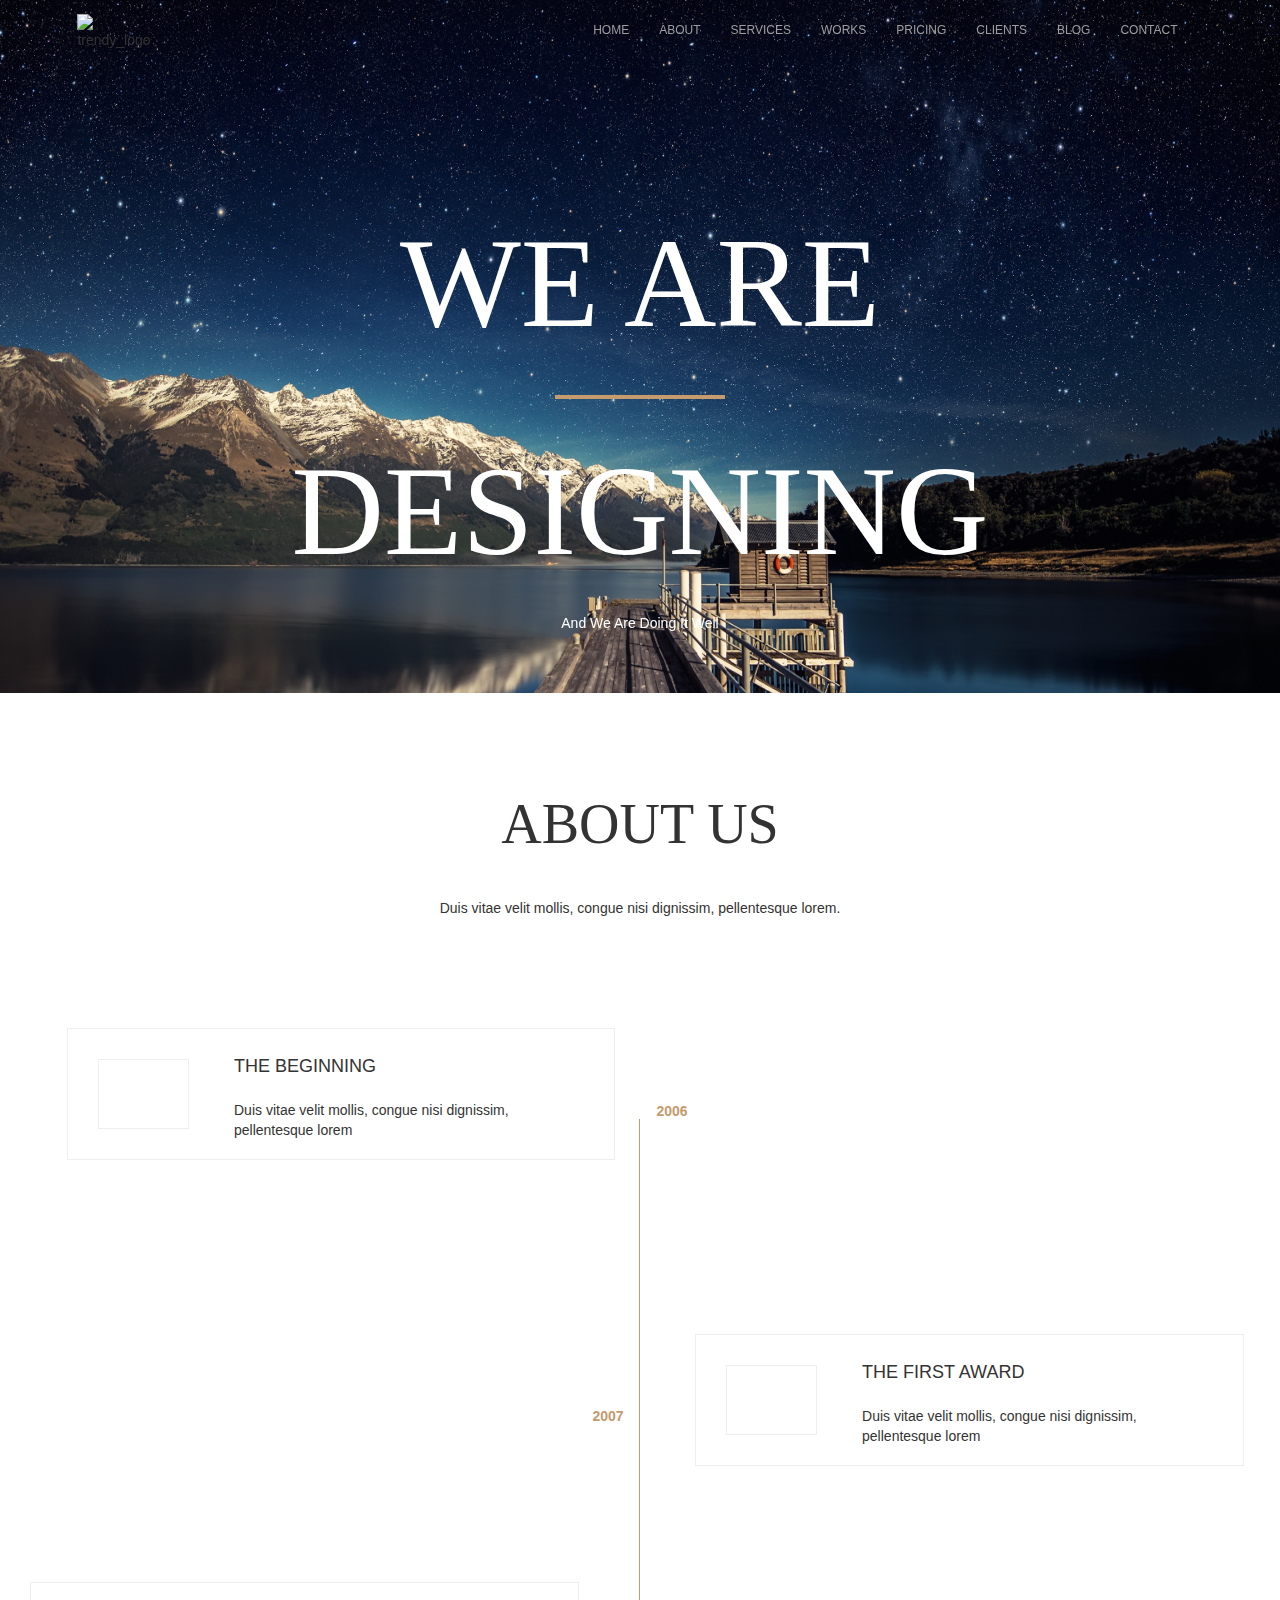
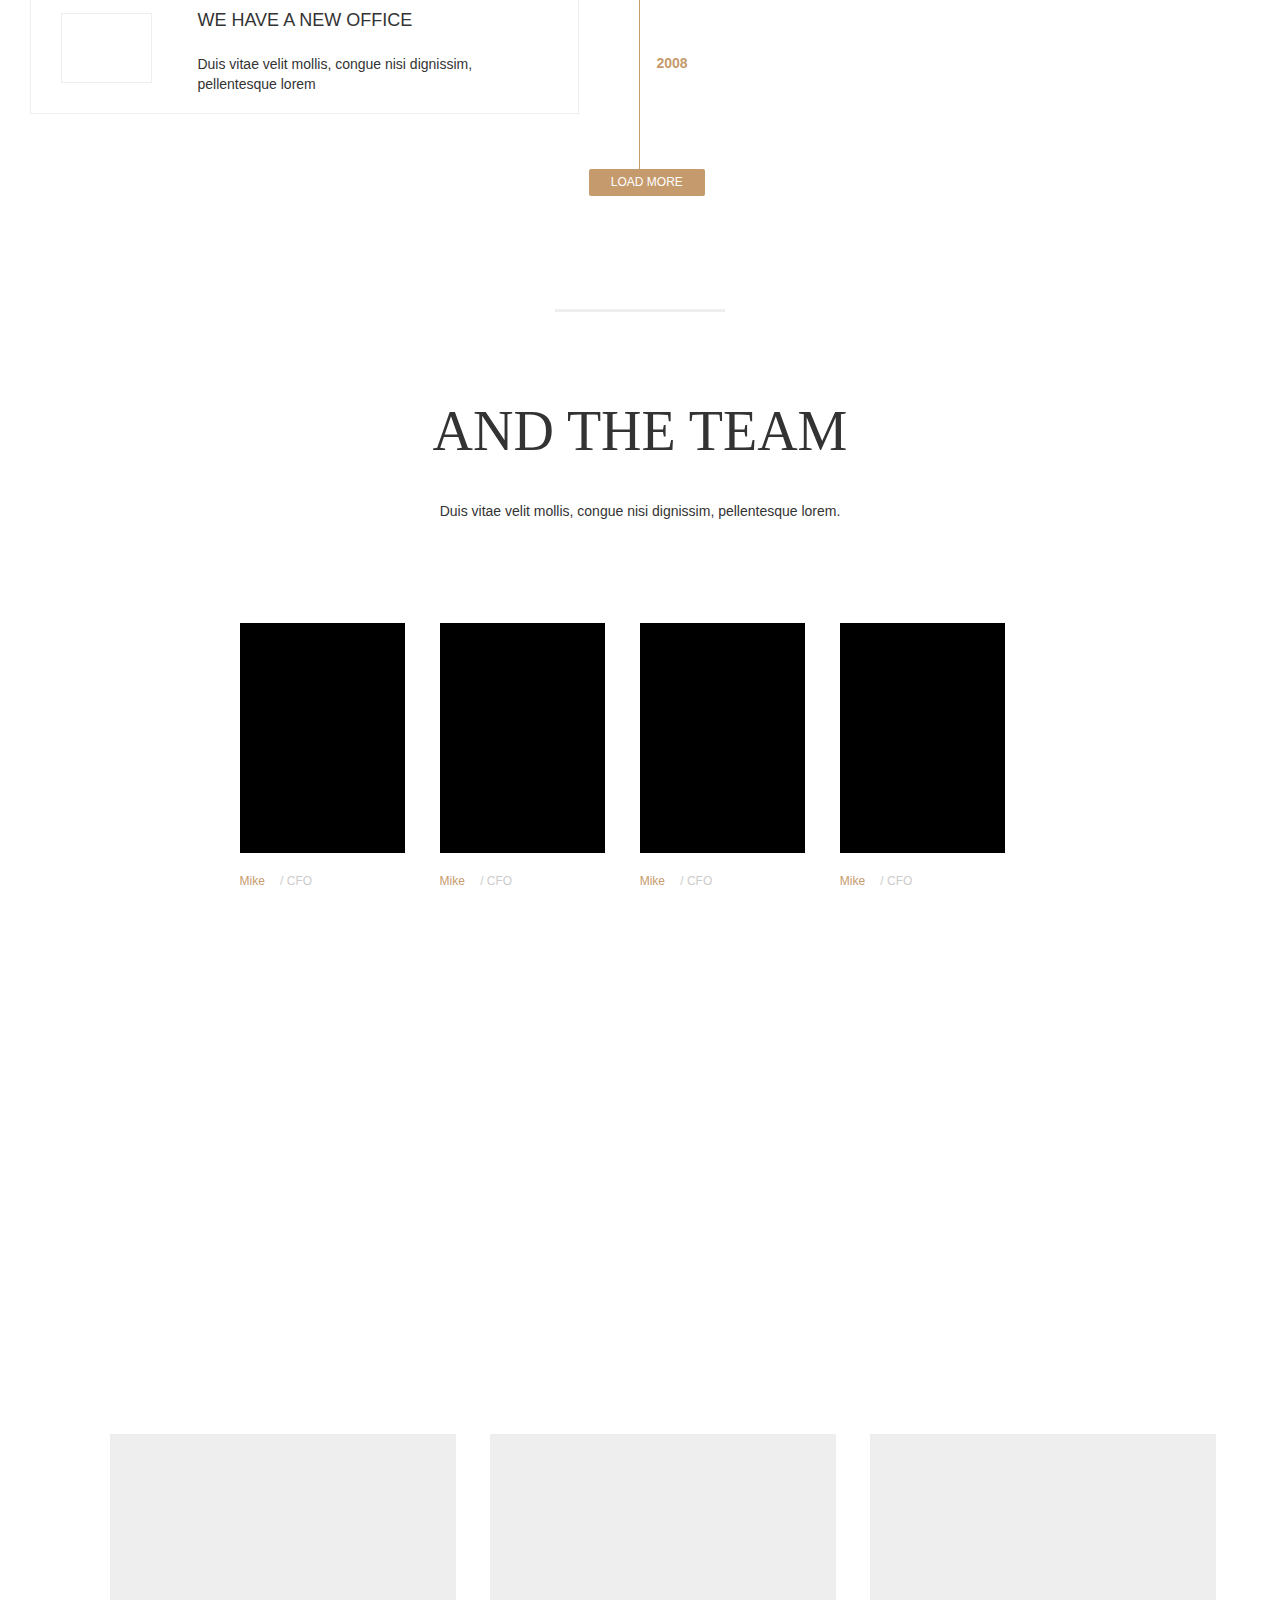
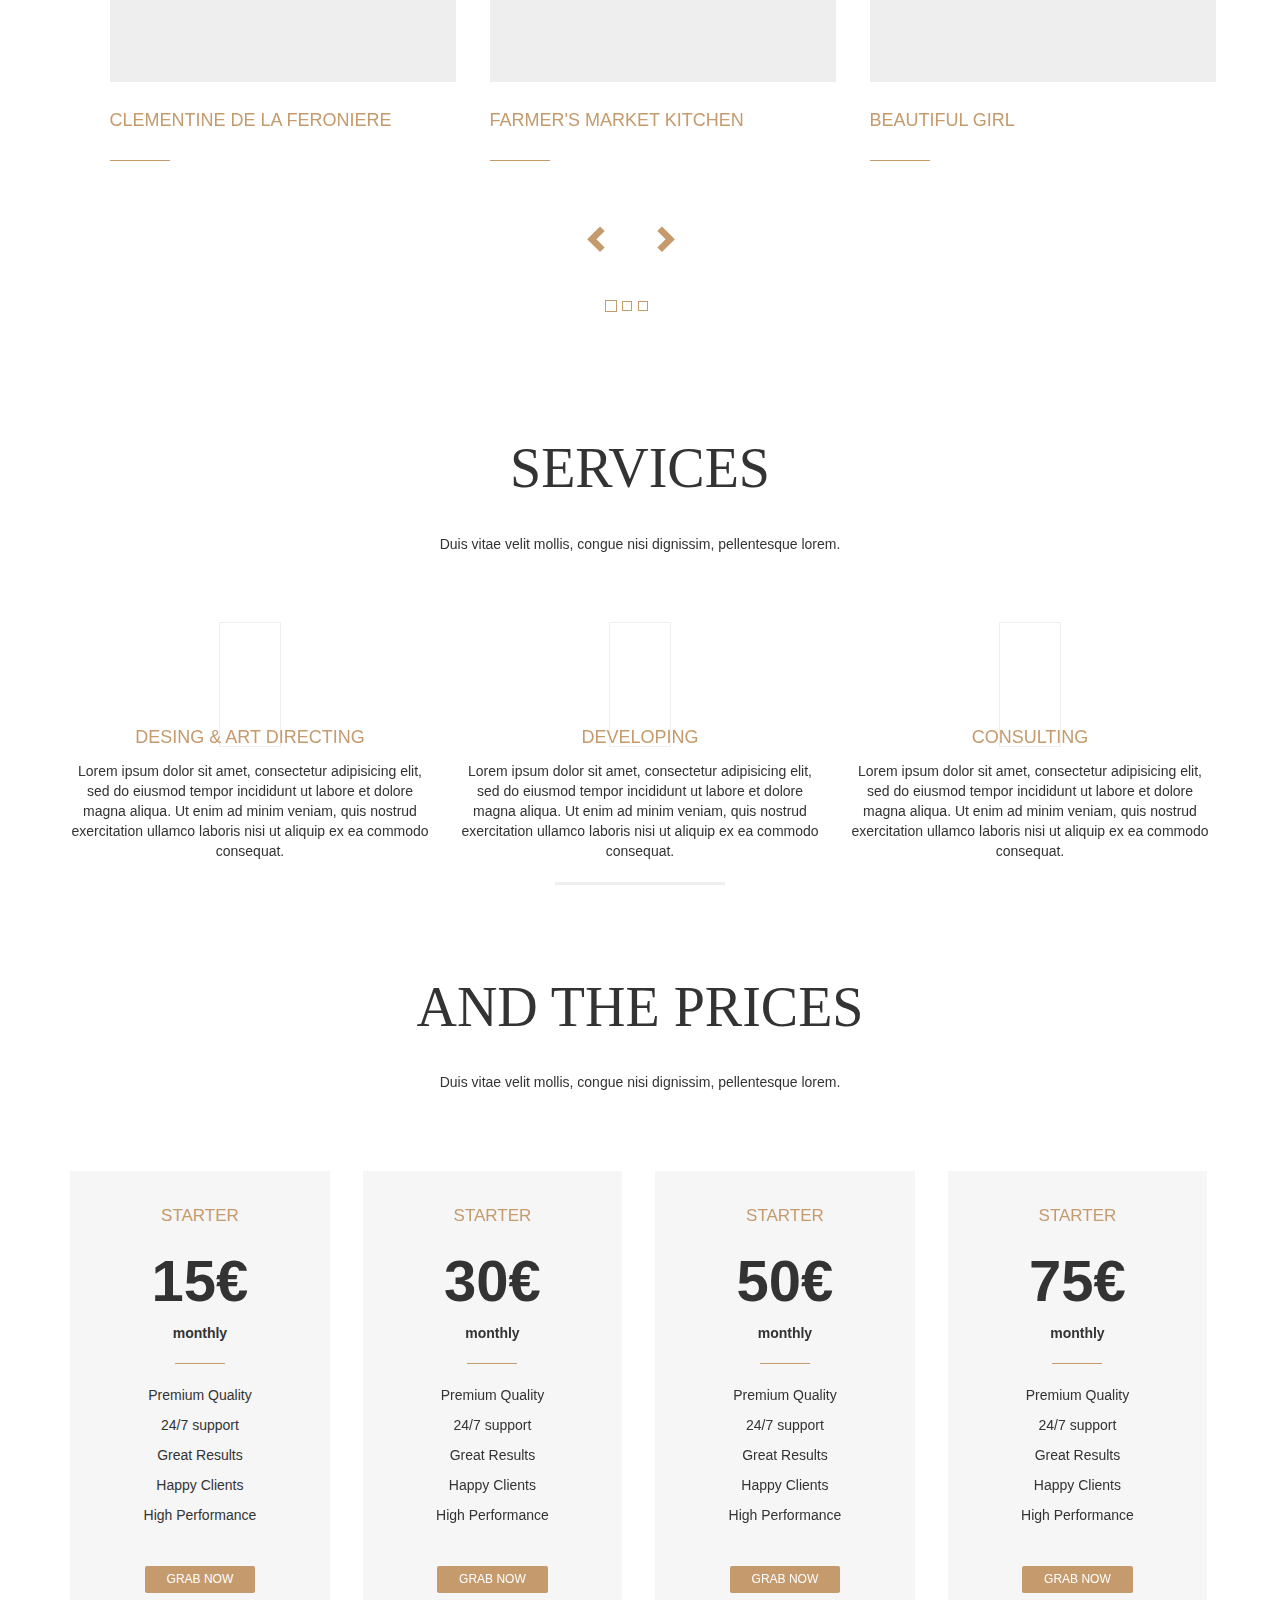
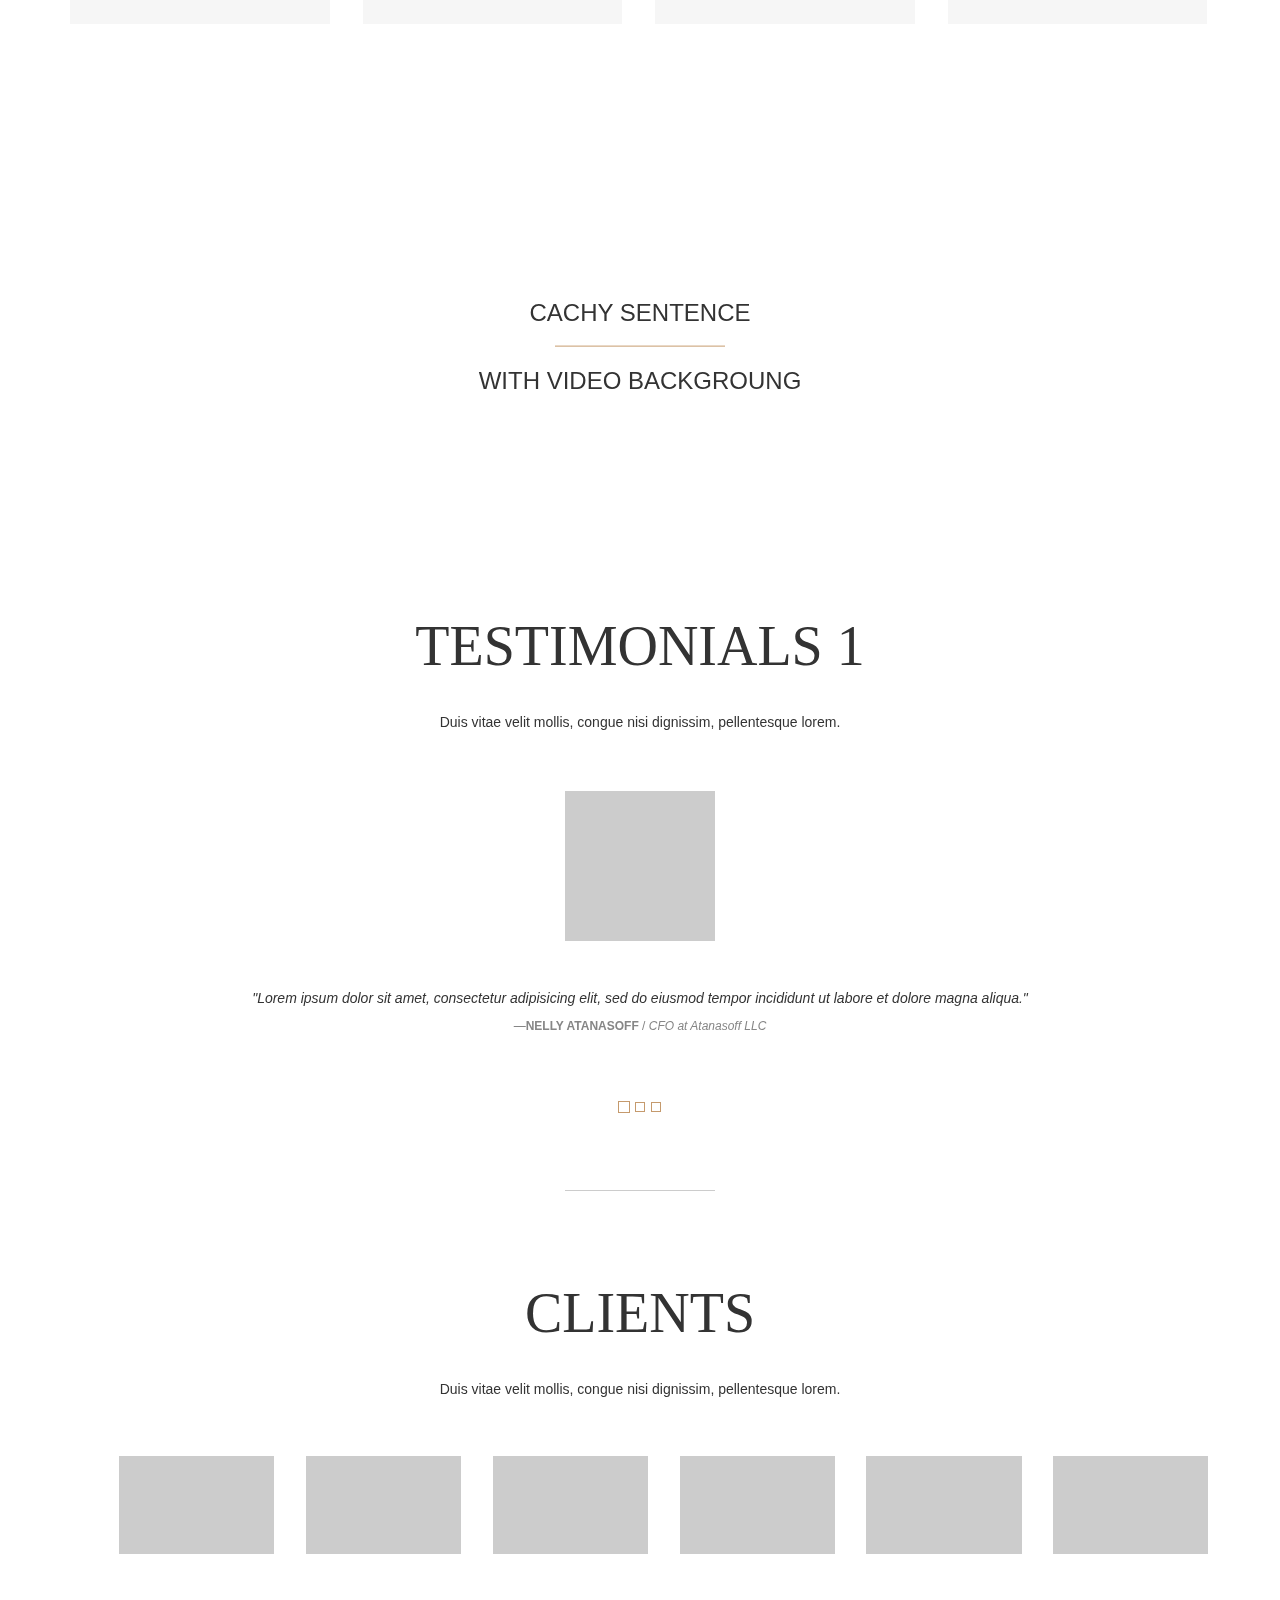
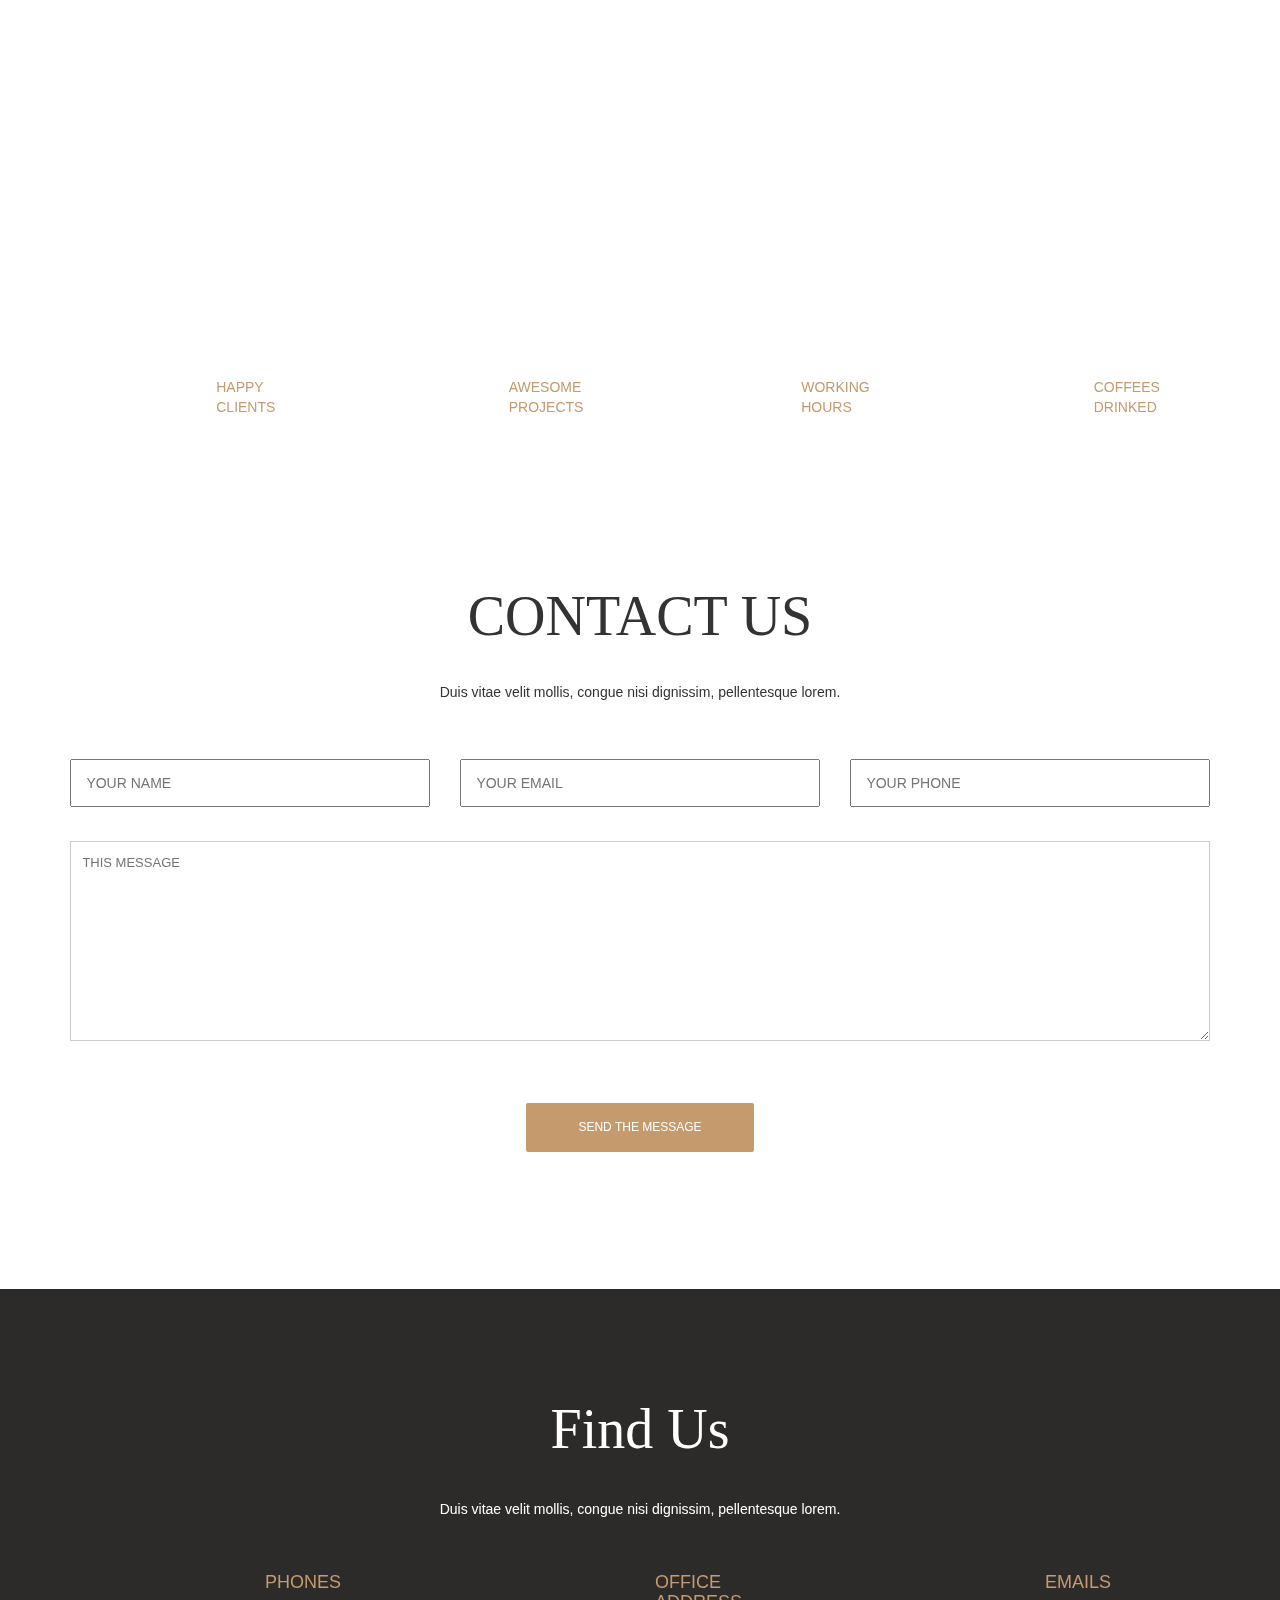
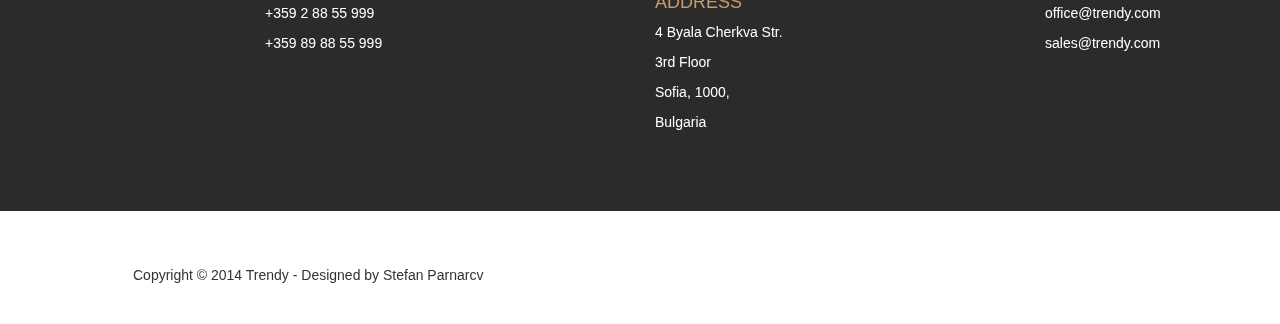
==== commit 0e02099e: "fixed responsive sections" ====
--- a/app/index.html
+++ b/app/index.html
@@ -9,8 +9,9 @@
     <link rel="stylesheet" href="https://maxcdn.bootstrapcdn.com/bootstrap/3.3.7/css/bootstrap.min.css">
     
     <!-- Main styles-->
-    <link rel="stylesheet" href="styles/styles.css" />
-    <link rel="stylesheet" href="styles/styles_tablet.css">
+    <link rel="stylesheet" href="https://cdnjs.cloudflare.com/ajax/libs/normalize/5.0.0/normalize.css">
+    <link rel="stylesheet" href="styles/style.css" />
+    <link rel="stylesheet" href="styles/style_table.css">
     <script src="https://use.fontawesome.com/303d7edc31.js"></script>
 
     <!-- Fonts  -->
@@ -57,7 +58,7 @@
 
     <!-- About us section -->
     <section id="aboutUs" data-anchor-target= "#work" data-top="opacity: 0.1" 
-    data-bottom-top="opacity: 1;">
+    data-bottom-top="opacity: 1;" class="parallax-window" data-parallax="scroll">
       <div class= 'text-center container aboutUsTitles'>
         <p class="aboutUsText">ABOUT US</p>
         <p>Duis vitae velit mollis, congue nisi dignissim, pellentesque lorem.</p>
@@ -83,7 +84,7 @@
             </div>
           </div>               
         </div>
-        <div class="timeline-right col-md-5 col-xs-6">
+        <div class="timeline-right col-md-6 col-xs-6">
           <div class="awardBox row ">
             <i class="fa fa-trophy col-md-2 col-xs-3 col-sm-2 trophyAboutUs" aria-hidden="true"></i>
             <div class="col-md-7">
@@ -107,7 +108,7 @@
         <div class="container">
           <div class="row spaceTop">
             <div class="col-md-2 col-md-offset-2 col-xs-6 col-sm-3">
-              <div class="container">
+              <div>
                 <div class="portrait"></div>
               </div>
 
@@ -120,7 +121,7 @@
               </div>
             </div>
             <div class="col-md-2 col-xs-6 col-sm-3">
-              <div class="container">
+              <div>
                 <div class="portrait"></div>
               </div>
               <div class="text-left">
@@ -132,7 +133,7 @@
               </div>
             </div>
             <div class="col-md-2 col-xs-6 col-sm-3">
-              <div class="container">
+              <div>
                 <div class="portrait"></div>
               </div>
               <div class="text-left">
@@ -161,7 +162,7 @@
 
     <!-- Works section -->
     <section id="work" data-anchor-target= "#service" class="text-center workSection" data-top="background-position: 0 0px; opacity: 0" data-bottom-top="opacity: 1;"> 
-      <div class="row">
+      <div>
         <!-- Carousel -->
         <div id="carousel-work" class="carousel slide" data-ride="carousel">
           <!-- Wrapper for slides -->
@@ -268,103 +269,104 @@
      <!--End works section -->
 
     <!-- Services section -->
-    <section class="container text-center serviceSection" id="service" data-anchor-target= "#video" data-top="opacity: 0.1" data-bottom-top="opacity: 1;">
-      <h1 class=" serviceText">SERVICES</h1>
-      <p>Duis vitae velit mollis, congue nisi dignissim, pellentesque lorem.</p>
-
-      <div class="row servicesBoxes ">
-        <div class="col-md-4">
-          <i class="fa fa-desktop faIcon" aria-hidden="true"></i>
-          <p class="textColorTitles">DESING & ART DIRECTING</p>
-          <p>Lorem ipsum dolor sit amet, consectetur adipisicing elit, sed do eiusmod
-          tempor incididunt ut labore et dolore magna aliqua. Ut enim ad minim veniam,
-          quis nostrud exercitation ullamco laboris nisi ut aliquip ex ea commodo
-          consequat.</p>
-        </div>
-        <div class="col-md-4">
-          <i class="fa fa-code faIcon" aria-hidden="true"></i>
-          <p class="textColorTitles">DEVELOPING</p>
-          <p>Lorem ipsum dolor sit amet, consectetur adipisicing elit, sed do eiusmod
-          tempor incididunt ut labore et dolore magna aliqua. Ut enim ad minim veniam,
-          quis nostrud exercitation ullamco laboris nisi ut aliquip ex ea commodo
-          consequat.</p>
-        </div>
-        <div class="col-md-4">
-          <i class="fa fa-lightbulb-o faIcon" aria-hidden="true"></i>
-          <p class="textColorTitles">CONSULTING</p>
-          <p>Lorem ipsum dolor sit amet, consectetur adipisicing elit, sed do eiusmod
-          tempor incididunt ut labore et dolore magna aliqua. Ut enim ad minim veniam,
-          quis nostrud exercitation ullamco laboris nisi ut aliquip ex ea commodo
-          consequat.</p>
-        </div>
-      </div>
-      
-      <div id="price">
-        <hr class="aboutUsLine">
-        <h1 class=" serviceText">AND THE PRICES</h1>
+    <section class="text-center serviceSection" id="service" data-anchor-target= "#video" data-top="opacity: 0.1" data-bottom-top="opacity: 1;">
+      <div class="container">
+        <h1 class=" serviceText">SERVICES</h1>
         <p>Duis vitae velit mollis, congue nisi dignissim, pellentesque lorem.</p>
 
-        <div class="row">
-          <div class="col-md-3 col-sm-4 col-md-offset-0 col-sm-offset-2 col-md-offset-0 col-xs-10 col-xs-offset-1">
-            <div class="priceBoxes">
-              <p class="starterText">STARTER</p>
-              <h1 class="price"><b>15€</b></h1>
-              <p><b>monthly</b></p>
-              <hr class="serviceHr">
-              <p>Premium Quality</p>
-              <p>24/7 support</p>
-              <p>Great Results</p>
-              <p>Happy Clients</p>
-              <p>High Performance</p>
-              <button class="btn grabNowButton text-center">GRAB NOW</button>
-            </div>
-            
-          </div>
-          <div class="col-md-3 col-md-offset-0 col-sm-4 col-xs-10 col-xs-offset-1 ">
-            <div class="priceBoxes">
-              <p class="starterText">STARTER</p>
-              <h1 class="price"><b>30€</b></h1>
-              <p><b>monthly</b></p>
-              <hr class="serviceHr">
-              <p>Premium Quality</p>
-              <p>24/7 support</p>
-              <p>Great Results</p>
-              <p>Happy Clients</p>
-              <p>High Performance</p>
-              <button class="btn grabNowButton text-center">GRAB NOW</button>
-            </div>
-          </div>
-          <div class="col-md-3 col-md-offset-0 col-sm-4 col-sm-offset-2 col-md-offset-0 col-xs-10 col-xs-offset-1">
-            <div class="priceBoxes">
-              <p class="starterText">STARTER</p>
-              <h1 class="price"><b>50€</b></h1>
-              <p><b>monthly</b></p>
-              <hr class="serviceHr">
-              <p>Premium Quality</p>
-              <p>24/7 support</p>
-              <p>Great Results</p>
-              <p>Happy Clients</p>
-              <p>High Performance</p>
-              <button class="btn grabNowButton text-center">GRAB NOW</button>
-            </div>
-          </div>
-          <div class="col-md-3 col-md-offset-0 col-sm-4 col-xs-10 col-xs-offset-1">
-            <div class="priceBoxes">
-              <p class="starterText">STARTER</p>
-              <h1 class="price"><b>75€</b></h1>
-              <p><b>monthly</b></p>
-              <hr class="serviceHr">
-              <p>Premium Quality</p>
-              <p>24/7 support</p>
-              <p>Great Results</p>
-              <p>Happy Clients</p>
-              <p>High Performance</p>
-              <button class="btn grabNowButton text-center">GRAB NOW</button>
-            </div>
-          </div>
-        </div>
-      </div>
-    </section>
+        <div class="row servicesBoxes ">
+          <div class="col-md-4">
+            <i class="fa fa-desktop faIcon" aria-hidden="true"></i>
+            <p class="textColorTitles">DESING & ART DIRECTING</p>
+            <p>Lorem ipsum dolor sit amet, consectetur adipisicing elit, sed do eiusmod
+            tempor incididunt ut labore et dolore magna aliqua. Ut enim ad minim veniam,
+            quis nostrud exercitation ullamco laboris nisi ut aliquip ex ea commodo
+            consequat.</p>
+          </div>
+          <div class="col-md-4">
+            <i class="fa fa-code faIcon" aria-hidden="true"></i>
+            <p class="textColorTitles">DEVELOPING</p>
+            <p>Lorem ipsum dolor sit amet, consectetur adipisicing elit, sed do eiusmod
+            tempor incididunt ut labore et dolore magna aliqua. Ut enim ad minim veniam,
+            quis nostrud exercitation ullamco laboris nisi ut aliquip ex ea commodo
+            consequat.</p>
+          </div>
+          <div class="col-md-4">
+            <i class="fa fa-lightbulb-o faIcon" aria-hidden="true"></i>
+            <p class="textColorTitles">CONSULTING</p>
+            <p>Lorem ipsum dolor sit amet, consectetur adipisicing elit, sed do eiusmod
+            tempor incididunt ut labore et dolore magna aliqua. Ut enim ad minim veniam,
+            quis nostrud exercitation ullamco laboris nisi ut aliquip ex ea commodo
+            consequat.</p>
+          </div>
+        </div>
+        <div id="price">
+          <hr class="aboutUsLine">
+          <h1 class=" serviceText">AND THE PRICES</h1>
+          <p>Duis vitae velit mollis, congue nisi dignissim, pellentesque lorem.</p>
+
+          <div class="row">
+            <div class="col-md-3 col-sm-4 col-md-offset-0 col-sm-offset-2 col-md-offset-0 col-xs-10 col-xs-offset-1">
+              <div class="priceBoxes">
+                <p class="starterText">STARTER</p>
+                <h1 class="price"><b>15€</b></h1>
+                <p><b>monthly</b></p>
+                <hr class="serviceHr">
+                <p>Premium Quality</p>
+                <p>24/7 support</p>
+                <p>Great Results</p>
+                <p>Happy Clients</p>
+                <p>High Performance</p>
+                <button class="btn grabNowButton text-center">GRAB NOW</button>
+              </div>
+              
+            </div>
+            <div class="col-md-3 col-md-offset-0 col-sm-4 col-xs-10 col-xs-offset-1 ">
+              <div class="priceBoxes">
+                <p class="starterText">STARTER</p>
+                <h1 class="price"><b>30€</b></h1>
+                <p><b>monthly</b></p>
+                <hr class="serviceHr">
+                <p>Premium Quality</p>
+                <p>24/7 support</p>
+                <p>Great Results</p>
+                <p>Happy Clients</p>
+                <p>High Performance</p>
+                <button class="btn grabNowButton text-center">GRAB NOW</button>
+              </div>
+            </div>
+            <div class="col-md-3 col-md-offset-0 col-sm-4 col-sm-offset-2 col-md-offset-0 col-xs-10 col-xs-offset-1">
+              <div class="priceBoxes">
+                <p class="starterText">STARTER</p>
+                <h1 class="price"><b>50€</b></h1>
+                <p><b>monthly</b></p>
+                <hr class="serviceHr">
+                <p>Premium Quality</p>
+                <p>24/7 support</p>
+                <p>Great Results</p>
+                <p>Happy Clients</p>
+                <p>High Performance</p>
+                <button class="btn grabNowButton text-center">GRAB NOW</button>
+              </div>
+            </div>
+            <div class="col-md-3 col-md-offset-0 col-sm-4 col-xs-10 col-xs-offset-1">
+              <div class="priceBoxes">
+                <p class="starterText">STARTER</p>
+                <h1 class="price"><b>75€</b></h1>
+                <p><b>monthly</b></p>
+                <hr class="serviceHr">
+                <p>Premium Quality</p>
+                <p>24/7 support</p>
+                <p>Great Results</p>
+                <p>Happy Clients</p>
+                <p>High Performance</p>
+                <button class="btn grabNowButton text-center">GRAB NOW</button>
+              </div>
+            </div>
+          </div>
+        </div>
+      </div>  
+    </section >
     <!-- End Services section -->
 
     <!-- Video section -->
@@ -374,7 +376,6 @@
         <hr class="videoHr">
         <h3 class="text-center">WITH VIDEO BACKGROUNG</h3>
       </div>
-      
       <video autoplay="autoplay" loop="loop" id="bgvid">
         <source src="http://taxify.co/wp-content/uploads/2014/06/file.mp4" type="video/mp4" /> 
       </video>
@@ -382,76 +383,78 @@
     <!-- End Video section -->
 
     <!-- Testimonials section -->
-    <section id="testimonial" class="text-center container" data-anchor-target= "#fact"  data-top="opacity: 0" data-bottom-top="opacity: 1;">
-      <div class="row">
-        <!-- Carousel -->
-        <div id="carousel-testimonials" class="carousel slide" data-ride="carousel">
-            <!-- Wrapper for slides -->
-            <div class="carousel-inner marginSlice">
-              <div class="item active">
-                <div class="testimonialsTitle">
-                  <h1 class=" serviceText">TESTIMONIALS 1</h1>
-                  <p>Duis vitae velit mollis, congue nisi dignissim, pellentesque lorem.</p>
+    <section id="testimonial" class="text-center" data-anchor-target= "#fact"  data-top="opacity: 0" data-bottom-top="opacity: 1;">
+      <div class="container">
+        <div class="row">
+          <!-- Carousel -->
+          <div id="carousel-testimonials" class="carousel slide" data-ride="carousel">
+              <!-- Wrapper for slides -->
+              <div class="carousel-inner marginSlice">
+                <div class="item active">
+                  <div class="testimonialsTitle">
+                    <h1 class=" serviceText">TESTIMONIALS 1</h1>
+                    <p>Duis vitae velit mollis, congue nisi dignissim, pellentesque lorem.</p>
+                  </div>
+
+                  <div class="testimonialBoxCarrousel "></div>
+                  <p class="testimonialPhrase">"Lorem ipsum dolor sit amet, consectetur adipisicing elit, sed do eiusmod tempor incididunt ut labore et dolore magna aliqua."</p>
+                  <p class="testimonialName"><em>—</em><b>NELLY ATANASOFF</b> / <em>CFO at Atanasoff LLC</em></p>
                 </div>
-
-                <div class="testimonialBoxCarrousel "></div>
-                <p class="testimonialPhrase">"Lorem ipsum dolor sit amet, consectetur adipisicing elit, sed do eiusmod tempor incididunt ut labore et dolore magna aliqua."</p>
-                <p class="testimonialName"><em>—</em><b>NELLY ATANASOFF</b> / <em>CFO at Atanasoff LLC</em></p>
-              </div>
-              <div class="item">
-                <div class="testimonialsTitle">
-                  <h1 class="serviceText">TESTIMONIALS 2</h1>
-                  <p>Duis vitae velit mollis, congue nisi dignissim, pellentesque lorem.</p>
+                <div class="item">
+                  <div class="testimonialsTitle">
+                    <h1 class="serviceText">TESTIMONIALS 2</h1>
+                    <p>Duis vitae velit mollis, congue nisi dignissim, pellentesque lorem.</p>
+                  </div>
+
+                  <div class="testimonialBoxCarrousel "></div>
+                  <p class="testimonialPhrase">"Lorem ipsum dolor sit amet, consectetur adipisicing elit, sed do eiusmod tempor incididunt ut labore et dolore magna aliqua."</p>
+                  <p class="testimonialName"><em>—</em><b>NELLY ATANASOFF</b> / <em>CFO at Atanasoff LLC</em></p>
                 </div>
-
-                <div class="testimonialBoxCarrousel "></div>
-                <p class="testimonialPhrase">"Lorem ipsum dolor sit amet, consectetur adipisicing elit, sed do eiusmod tempor incididunt ut labore et dolore magna aliqua."</p>
-                <p class="testimonialName"><em>—</em><b>NELLY ATANASOFF</b> / <em>CFO at Atanasoff LLC</em></p>
-              </div>
-              <div class="item ">
-                <div class="testimonialsTitle">
-                  <h1 class="serviceText">TESTIMONIALS 3</h1>
-                  <p>Duis vitae velit mollis, congue nisi dignissim, pellentesque lorem.</p>
+                <div class="item ">
+                  <div class="testimonialsTitle">
+                    <h1 class="serviceText">TESTIMONIALS 3</h1>
+                    <p>Duis vitae velit mollis, congue nisi dignissim, pellentesque lorem.</p>
+                  </div>
+
+                  <div class="testimonialBoxCarrousel "></div>
+                  <p class="testimonialPhrase">"Lorem ipsum dolor sit amet, consectetur adipisicing elit, sed do eiusmod tempor incididunt ut labore et dolore magna aliqua."</p>
+                  <p class="testimonialName"><em>—</em><b>NELLY ATANASOFF</b> / <em>CFO at Atanasoff LLC</em></p>
                 </div>
-
-                <div class="testimonialBoxCarrousel "></div>
-                <p class="testimonialPhrase">"Lorem ipsum dolor sit amet, consectetur adipisicing elit, sed do eiusmod tempor incididunt ut labore et dolore magna aliqua."</p>
-                <p class="testimonialName"><em>—</em><b>NELLY ATANASOFF</b> / <em>CFO at Atanasoff LLC</em></p>
-              </div>
-            </div>
-            
-            <!-- Indicators -->
-            <ol class="carousel-indicators indicatorsPositionTestimonial">
-              <li data-target="#carousel-testimonials" data-slide-to="0" class="active indicatorsColor"></li>
-              <li data-target="#carousel-testimonials" data-slide-to="1" class="indicatorsColor"></li>
-              <li data-target="#carousel-testimonials" data-slide-to="2" class="indicatorsColor"></li>
-            </ol>
-        </div>
-        <!-- /carousel -->
-      </div>
-      <div id="client">
-        <hr class="testimonialHr">
-        <h1 class="serviceText" >CLIENTS</h1>
-        <p>Duis vitae velit mollis, congue nisi dignissim, pellentesque lorem.</p>
-
-        <div class="row clientRow">
-          <div class="col-md-2 col-xs-8 col-xs-offset-2 col-sm-6 col-sm-offset-0">
-            <div class="testimonialSquare"></div>
-          </div>
-          <div class="col-md-2 col-xs-8 col-xs-offset-2 col-sm-6 col-sm-offset-0">
-            <div class="testimonialSquare"></div>
-          </div>
-          <div class="col-md-2 col-xs-8 col-xs-offset-2 col-sm-6 col-sm-offset-0">
-            <div class="testimonialSquare"></div>
-          </div>
-          <div class="col-md-2 col-xs-8 col-xs-offset-2 col-sm-6 col-sm-offset-0">
-            <div class="testimonialSquare"></div>
-          </div>
-          <div class="col-md-2 col-xs-8 col-xs-offset-2 col-sm-6 col-sm-offset-0">
-            <div class="testimonialSquare"></div>
-          </div>
-          <div class="col-md-2 col-xs-8 col-xs-offset-2 col-sm-6 col-sm-offset-0">
-            <div class="testimonialSquare"></div>
+              </div>
+              
+              <!-- Indicators -->
+              <ol class="carousel-indicators indicatorsPositionTestimonial">
+                <li data-target="#carousel-testimonials" data-slide-to="0" class="active indicatorsColor"></li>
+                <li data-target="#carousel-testimonials" data-slide-to="1" class="indicatorsColor"></li>
+                <li data-target="#carousel-testimonials" data-slide-to="2" class="indicatorsColor"></li>
+              </ol>
+          </div>
+          <!-- /carousel -->
+        </div>
+        <div id="client">
+          <hr class="testimonialHr">
+          <h1 class="serviceText" >CLIENTS</h1>
+          <p>Duis vitae velit mollis, congue nisi dignissim, pellentesque lorem.</p>
+
+          <div class="row clientRow">
+            <div class="col-md-2 col-xs-8 col-xs-offset-2 col-sm-6 col-sm-offset-0">
+              <div class="testimonialSquare"></div>
+            </div>
+            <div class="col-md-2 col-xs-8 col-xs-offset-2 col-sm-6 col-sm-offset-0">
+              <div class="testimonialSquare"></div>
+            </div>
+            <div class="col-md-2 col-xs-8 col-xs-offset-2 col-sm-6 col-sm-offset-0">
+              <div class="testimonialSquare"></div>
+            </div>
+            <div class="col-md-2 col-xs-8 col-xs-offset-2 col-sm-6 col-sm-offset-0">
+              <div class="testimonialSquare"></div>
+            </div>
+            <div class="col-md-2 col-xs-8 col-xs-offset-2 col-sm-6 col-sm-offset-0">
+              <div class="testimonialSquare"></div>
+            </div>
+            <div class="col-md-2 col-xs-8 col-xs-offset-2 col-sm-6 col-sm-offset-0">
+              <div class="testimonialSquare"></div>
+            </div>
           </div>
         </div>
       </div>
@@ -512,32 +515,34 @@
     <!-- End Facts section -->
 
     <!-- Contact Us -->
-    <section class="container" data-anchor-target= "#find" data-top="opacity: 0.1" data-bottom-top="opacity: 1;">
-      <div class="testimonialsTitle text-center" id="contact">
-        <h1 class="serviceText">CONTACT US</h1>
-        <p>Duis vitae velit mollis, congue nisi dignissim, pellentesque lorem.</p>
-      </div>
-
-      <div class="row">
-        <div class="col-md-4 col-sm-4 col-xs-12">
-          <input type="text" name="name" placeholder="YOUR NAME" class="inputSize">
-        </div>
-        <div class="col-md-4 col-sm-4 col-xs-12">
-          <input type="email" name="email" placeholder="YOUR EMAIL" class="inputSize">
-        </div>
-        <div class="col-md-4 col-sm-4 col-xs-12">
-          <input type="number" name="phone" placeholder="YOUR PHONE" class="inputSize">
-        </div>
-      </div>
-
-      <div class="row">
-        <div class="col-md-12">
-          <textarea class="textAreaSize" placeholder="THIS MESSAGE"></textarea>
-        </div>
-      </div>
-
-      <div class="text-center">
-        <button class="btn grabNowButton2">SEND THE MESSAGE</button>
+    <section data-anchor-target= "#find" data-top="opacity: 0.1" data-bottom-top="opacity: 1;" id="contact">
+      <div class="container">
+        <div class="testimonialsTitle text-center">
+          <h1 class="serviceText">CONTACT US</h1>
+          <p>Duis vitae velit mollis, congue nisi dignissim, pellentesque lorem.</p>
+        </div>
+
+        <div class="row">
+          <div class="col-md-4 col-sm-4 col-xs-12">
+            <input type="text" name="name" placeholder="YOUR NAME" class="inputSize">
+          </div>
+          <div class="col-md-4 col-sm-4 col-xs-12">
+            <input type="email" name="email" placeholder="YOUR EMAIL" class="inputSize">
+          </div>
+          <div class="col-md-4 col-sm-4 col-xs-12">
+            <input type="number" name="phone" placeholder="YOUR PHONE" class="inputSize">
+          </div>
+        </div>
+
+        <div class="row">
+          <div class="col-md-12">
+            <textarea class="textAreaSize" placeholder="THIS MESSAGE"></textarea>
+          </div>
+        </div>
+
+        <div class="text-center">
+          <button class="btn grabNowButton2">SEND THE MESSAGE</button>
+        </div>
       </div>
     </section>
     <!-- End Contact Us -->
@@ -607,11 +612,6 @@
     <script src="https://ajax.googleapis.com/ajax/libs/jquery/3.1.1/jquery.min.js"></script>
     <script src="https://maxcdn.bootstrapcdn.com/bootstrap/3.3.7/js/bootstrap.min.js"></script>
     <script src="js/app.js"></script>
-    <script src="js/imagesloaded.js"></script>
-    <script src="js/skrollr.js"></script>
-    <script type="text/javascript">
-      var s = skrollr.init();
-    </script>
-
+  
   </body>
 </html>
--- a/app/styles/style.css
+++ b/app/styles/style.css
@@ -0,0 +1,565 @@
+@font-face {
+  font-family: "bebas_neueregular";
+  src: url("../fonts/bebasneue-webfont.woff2") format("woff2"), url("../fonts/bebasneue-webfont.woff") format("woff");
+  font-weight: normal;
+  font-style: normal; }
+.elementActive {
+  color: #c59a6d !important;
+  border: 1px solid white;
+  line-height: 50px; }
+
+li a:hover {
+  color: #c59a6d !important; }
+
+.navbar-nav li a {
+  line-height: 0px;
+  margin-top: 15px;
+  font-size: 12px; }
+
+body {
+  background-color: white; }
+
+#myNavbar {
+  margin-right: 7%; }
+
+.blog {
+  line-height: 0px;
+  margin-top: 19px;
+  font-size: 12px;
+  color: #9d9d9d;
+  padding: 11px 15px; }
+
+.doingWellText {
+  font-family: "Myriad Pro", Myriad, "Liberation Sans", "Nimbus Sans L", "Helvetica Neue", Helvetica, Arial, sans-serif; }
+
+.navTransparent {
+  background-color: transparent;
+  background: transparent;
+  border-color: transparent;
+  font-family: "Myriad Pro", Myriad, "Liberation Sans", "Nimbus Sans L", "Helvetica Neue", Helvetica, Arial, sans-serif;
+  font-size: 14px; }
+
+.trendyLogo {
+  margin-top: 14px;
+  margin-left: 70%;
+  width: 55px; }
+
+.firstSection {
+  background-color: #1b1a18;
+  background-image: url(../images/foto1.jpg);
+  background-repeat: no-repeat;
+  background-size: 100% 100%;
+  background-attachment: fixed;
+  padding-bottom: 50px; }
+
+.firstSectionText {
+  font-size: 128px;
+  font-family: "bebas_neueregular"; }
+
+.weAreText {
+  padding-top: 15%;
+  color: white;
+  text-align: center; }
+
+.weAreLine {
+  border-top: 4px solid #c69b6e;
+  width: 170px;
+  height: 1px; }
+
+#aboutUs {
+  position: relative;
+  z-index: 1;
+  background-color: white; }
+
+.alignTimeline {
+  margin-left: 0;
+  margin-right: 0; }
+
+.textOwner {
+  color: #c59a6d;
+  font-style: normal;
+  margin-right: 7%; }
+
+.textCfo {
+  color: #CCCCCC;
+  font-style: normal;
+  font-size: 12px;
+  margin-top: 12%; }
+
+.aboutUsText {
+  font-size: 56px;
+  margin-top: 8%;
+  margin-bottom: 3%;
+  font-family: "bebas_neueregular"; }
+
+.aboutUsTitles {
+  margin-bottom: 11%; }
+
+.beginningBox {
+  width: 90%;
+  border: 0.5px solid #eeeeee;
+  position: relative;
+  top: -14%;
+  left: 11%; }
+
+.awardBox {
+  width: 90%;
+  border: 0.5px solid #eeeeee;
+  position: relative;
+  top: 40%;
+  left: 9%; }
+
+.flagAboutUs {
+  border: 1px solid #eeeeee;
+  text-align: center;
+  height: 70px;
+  margin: 30px;
+  font-size: 38px !important;
+  padding: 17px 14px;
+  color: #c59a6d;
+  text-align: center; }
+
+.trophyAboutUs {
+  border: 1px solid #eeeeee;
+  text-align: center;
+  height: 70px;
+  margin: 30px;
+  font-size: 32px !important;
+  padding: 15px 14px;
+  color: #c59a6d;
+  text-align: center; }
+
+.newBuildingBox {
+  width: 90%;
+  border: 0.5px solid #eeeeee;
+  position: relative;
+  top: 51%;
+  left: 5%; }
+
+.timeline {
+  border-right: 1px solid #c59a6d;
+  height: 650px; }
+
+.timeline-right {
+  height: 539px; }
+
+.squarePosition1 {
+  margin-left: -2px;
+  color: #c59a6d;
+  font-size: 10px !important; }
+
+.squarePosition2 {
+  margin-left: -4px;
+  color: #c59a6d;
+  font-size: 10px !important;
+  position: relative;
+  left: 50%;
+  bottom: 394px; }
+
+.squarePosition3 {
+  margin-left: -4px;
+  color: #c59a6d;
+  font-size: 10px !important;
+  position: relative;
+  left: 50%;
+  bottom: 197px; }
+
+.year1 {
+  margin: 0 0 10px;
+  position: relative;
+  color: #c59a6d;
+  top: 32px;
+  padding-left: 5%; }
+
+.year2007 {
+  margin: 0 0 10px;
+  position: relative;
+  color: #c59a6d;
+  top: -363px;
+  right: 2.5%; }
+
+.year2008 {
+  margin: 0 0 10px;
+  position: relative;
+  color: #c59a6d;
+  top: -166px;
+  padding-left: 5%; }
+
+.paddingInsideBox {
+  padding-top: 13px; }
+
+.boxTitlePadding {
+  padding-top: 18px; }
+
+#aboutUs {
+  padding-bottom: 12%; }
+
+.loadMore {
+  position: relative;
+  color: white;
+  background-color: #c59a6d;
+  font-size: 12px;
+  border-radius: 2px;
+  padding: 4px 21px;
+  top: -100px;
+  left: 46%; }
+
+.aboutUsLine {
+  background-color: #eeeeee;
+  width: 170px;
+  height: 2px;
+  margin-top: 1%;
+  margin-bottom: 7%; }
+
+.teamTitle {
+  margin-bottom: 3%;
+  font-family: "bebas_neueregular";
+  font-size: 56px; }
+
+.portrait {
+  height: 230px;
+  width: 165px;
+  background-color: black; }
+
+.spaceTop {
+  margin-top: 8%;
+  margin-left: -4%;
+  margin-bottom: 10%; }
+
+.workSection {
+  background-image: url(../images/foto2.jpg);
+  background-repeat: no-repeat;
+  background-size: 100% 100%;
+  color: white;
+  background-attachment: fixed; }
+
+.worksTitleSection {
+  padding-top: 6%;
+  font-family: "bebas_neueregular";
+  font-size: 56px; }
+
+.workSectionBox {
+  height: 248px;
+  background-color: #eeeeee;
+  margin-right: 1%; }
+
+.boxesWorkSection {
+  margin-right: -5%;
+  margin-top: 6%; }
+
+.workLineBoxes {
+  border-top: 1px solid #c69b6e;
+  width: 60px;
+  height: 1px; }
+
+.clementineHr {
+  margin-left: 0px; }
+
+.farmerText {
+  margin: 26px 0px;
+  color: #c59a6d;
+  font-size: 18px; }
+
+.farmerDiv {
+  padding-left: 2%; }
+
+.farmerHr {
+  margin-left: 0px; }
+
+.girlText {
+  margin: 26px 0px;
+  color: #c59a6d;
+  font-size: 18px; }
+
+.girlHr {
+  margin: 0; }
+
+.indicatorsPosition {
+  left: 49%; }
+
+.indicatorsColor {
+  border: 1px solid #c59a6d !important;
+  border-radius: 0 !important;
+  background-color: white !important; }
+
+.marginSlice {
+  margin-bottom: 125px; }
+
+.chevronStyle {
+  position: relative;
+  bottom: 85px;
+  color: #c59a6d !important;
+  font-size: 2em;
+  border: 1px solid white;
+  right: 9px;
+  padding-top: 10px;
+  padding: 10px 0 10px 10px;
+  margin-right: 21px; }
+
+.chevronRight {
+  position: relative;
+  bottom: 85px;
+  color: #c59a6d !important;
+  font-size: 2em;
+  border: 1px solid white;
+  right: 12px;
+  padding-top: 10px;
+  padding: 10px 7px 10px 10px; }
+
+#service {
+  background-color: white; }
+
+.serviceText {
+  margin-top: 8%;
+  margin-bottom: 3%;
+  font-family: "bebas_neueregular";
+  font-size: 56px; }
+
+.servicesBoxes {
+  margin-top: 8%; }
+
+.textColorTitles {
+  color: #c59a6d;
+  font-size: 18px; }
+
+.faIcon {
+  font-size: 4em !important;
+  border: 1px solid #eeeeee;
+  width: 120px;
+  height: 120px;
+  padding: 30px;
+  color: #c59a6d;
+  margin-bottom: 3%; }
+
+.priceBoxes {
+  background: #f6f6f6;
+  margin-top: 26%;
+  margin-right: 1%; }
+  .priceBoxes:hover {
+    background-color: white;
+    border: 1px solid #eeeeee;
+    -webkit-transform: scale(1, 1.1); }
+
+.serviceHr {
+  border-top: 1px solid #c69b6e;
+  width: 50px;
+  height: 1px; }
+
+.starterText {
+  color: #c59a6d;
+  margin-top: 22%;
+  font-size: 17px;
+  padding-top: 13%; }
+
+.price {
+  font-size: 58px; }
+
+.grabNowButton {
+  color: white;
+  background-color: #c59a6d;
+  font-size: 12px;
+  border-radius: 2px;
+  padding: 4px 21px;
+  margin-bottom: 12%;
+  margin-top: 12%; }
+
+.serviceSection {
+  padding-bottom: 10%; }
+
+.textVideo {
+  position: relative;
+  top: 50%;
+  transform: translateY(-50%); }
+
+.video-landing {
+  height: 350px; }
+  .video-landing video {
+    position: fixed;
+    min-height: 100%;
+    min-width: 100%;
+    left: 0;
+    bottom: 0;
+    right: 0;
+    z-index: -100; }
+
+.videoHr {
+  border-top: 1px solid #c69b6e;
+  width: 170px;
+  height: 1px; }
+
+#testimonial {
+  background-color: white; }
+
+.testimonialsTitle {
+  margin-top: 8%;
+  margin-bottom: 5%; }
+
+.testimonialBoxCarrousel {
+  width: 150px;
+  height: 150px;
+  background-color: #CCCCCC;
+  position: relative;
+  left: 50%;
+  transform: translateX(-50%); }
+
+.testimonialPhrase {
+  font-style: italic;
+  margin-top: 4%; }
+
+.testimonialName {
+  color: #868686;
+  font-size: 12px;
+  font-style: normal; }
+
+.indicatorsPositionTestimonial {
+  bottom: -16%; }
+
+.testimonialHr {
+  border-top: 1px solid #CCCCCC;
+  width: 150px;
+  height: 1px;
+  margin-bottom: 7%; }
+
+.testimonialSquare {
+  height: 98px;
+  background-color: #CCCCCC;
+  margin-right: 1%; }
+
+.clientRow {
+  margin-left: 3%;
+  margin-top: 5%;
+  margin-bottom: 8%; }
+
+.iconsFacts i {
+  font-size: 36px; }
+.iconsFacts h1 {
+  margin: 0; }
+
+.coolFactTitle {
+  margin-top: 3%;
+  margin-bottom: 3%;
+  font-family: "bebas_neueregular";
+  font-size: 56px; }
+
+.factSection {
+  background-image: url(../images/foto3.jpg);
+  background-repeat: no-repeat;
+  background-size: 100% 100%;
+  background-attachment: fixed; }
+
+.textColor {
+  color: #c59a6d; }
+
+.factsTitle {
+  color: white;
+  padding-top: 7%; }
+
+.factsBox {
+  width: 200px;
+  height: 72px;
+  color: white; }
+
+.iconsFacts {
+  color: white;
+  margin-top: 3%;
+  padding-bottom: 6%; }
+
+.WidthHappyClients {
+  width: 12%; }
+
+.computerWidth {
+  width: 6%; }
+
+#contact {
+  background-color: white; }
+
+.inputSize {
+  width: 100%;
+  height: 48px;
+  padding-left: 4%; }
+
+.textAreaSize {
+  margin-top: 3%;
+  width: 100%;
+  height: 200px;
+  padding-left: 1%;
+  padding-top: 1%;
+  border: 1px solid #CCC;
+  font-size: 13px; }
+
+.grabNowButton2 {
+  height: 49px;
+  width: 228px;
+  color: white;
+  background-color: #c59a6d;
+  font-size: 12px;
+  border-radius: 2px;
+  margin-bottom: 12%;
+  margin-top: 5%; }
+
+.widthFixMarker {
+  width: 4%; }
+
+.widthFixMakerText {
+  width: 15%; }
+
+.widthFixEnvelo {
+  width: 8%; }
+
+.inputSize {
+  width: 100%;
+  height: 48px;
+  padding-left: 4%; }
+
+.textAreaSize {
+  margin-top: 3%;
+  width: 100%;
+  height: 200px;
+  padding-left: 1%;
+  padding-top: 1%;
+  border: 1px solid #CCC;
+  font-size: 13px; }
+
+.grabNowButton2 {
+  height: 49px;
+  width: 228px;
+  color: white;
+  background-color: #c59a6d;
+  font-size: 12px;
+  border-radius: 2px;
+  margin-bottom: 12%;
+  margin-top: 5%; }
+
+.widthFixMarker {
+  width: 4%; }
+
+.widthFixMakerText {
+  width: 15%; }
+
+.widthFixEnvelo {
+  width: 8%; }
+
+/*find us section */
+.findUsTitle {
+  margin-bottom: 3%;
+  font-family: "bebas_neueregular";
+  font-size: 56px;
+  color: white; }
+
+.findUsSection {
+  background-color: #2c2b2a; }
+
+/*footer section */
+.footerSize {
+  height: 113px;
+  padding-left: 118px;
+  padding-top: 54px;
+  background: white; }
+
+.iconsPosition {
+  padding-left: 16%; }
+
+.iconsSpace {
+  margin-right: 3%; }
+
+/*# sourceMappingURL=style.css.map */
--- a/app/styles/style_table.css
+++ b/app/styles/style_table.css
@@ -0,0 +1,166 @@
+@media screen and (max-width: 991px) {
+  #myNavbar .navbar-right {
+    margin-right: 0%;
+    margin-top: -5px; } }
+@media only screen and (max-width: 767px) {
+  .firstSectionText {
+    font-size: 80px;
+    font-family: "bebas_neueregular"; }
+
+  #myNavbar .navbar-right {
+    background-color: #c59a6d; }
+
+  .trendyLogo {
+    margin-left: 5%;
+    margin-top: 2%; }
+
+  .navbar-inverse .navbar-toggle {
+    border-color: #333;
+    background: black; }
+
+  .flagAboutUs {
+    height: 0%;
+    font-size: 3em !important;
+    text-align: center;
+    margin: 5% 5%;
+    padding: 2%; }
+
+  .boxTitlePadding {
+    padding-top: 0px;
+    font-size: 16px; }
+
+  .beginningBox {
+    width: 100%;
+    top: -11%;
+    left: 6%;
+    font-size: 11px; }
+
+  .newBuildingBox {
+    width: 100%;
+    top: 50%;
+    left: 5%;
+    font-size: 11px; }
+
+  .awardBox {
+    width: 97%;
+    border: 0.5px solid #eeeeee;
+    position: relative;
+    top: 46%;
+    left: 6%;
+    font-size: 12px; }
+
+  .awardBox p {
+    font-size: 11px; }
+
+  .trophyAboutUs {
+    height: 0%;
+    font-size: 3em !important;
+    margin: 5% 5%;
+    padding: 2%;
+    text-align: center; }
+
+  .paddingInsideBox {
+    padding-top: 0px; }
+
+  .year1 {
+    left: 6%; }
+
+  .year2007 {
+    margin: 0 0 10px;
+    position: relative;
+    top: -363px;
+    padding-right: 10%; }
+
+  .year2008 {
+    left: 2%;
+    top: -258px; }
+
+  .loadMore {
+    left: 38%; }
+
+  .squarePosition3 {
+    bottom: 288px; }
+
+  .farmerText {
+    font-size: 13px;
+    text-align: start; }
+
+  .girlText {
+    font-size: 13px; }
+
+  .portrait {
+    margin: 0 auto; }
+
+  .starterText {
+    margin-top: 10%;
+    font-size: 17px; }
+
+  .testimonialSquare {
+    margin-bottom: 4%; }
+
+  .inputSize {
+    margin-bottom: 4%; }
+
+  .footerSize {
+    height: 113px;
+    padding-left: 0;
+    padding-top: 54px; } }
+@media only screen and (max-width: 767px) and (min-width: 481px) {
+  .beginningBox {
+    width: 100%;
+    top: -8%; }
+
+  .loadMore {
+    left: 40%; }
+
+  .newBuildingBox {
+    top: 47%; } }
+@media only screen and (max-width: 480px) and (min-width: 400px) {
+  .year2008 {
+    left: 5%;
+    top: -183px; }
+
+  .squarePosition3 {
+    bottom: 213px; } }
+@media only screen and (max-width: 767px) and (min-width: 576px) {
+  .loadMore {
+    left: 42%; } }
+@media only screen and (max-width: 900px) and (min-width: 767px) {
+  .loadMore {
+    left: 44%; } }
+@media only screen and (max-width: 767px) and (min-width: 455px) {
+  .spaceTop .text-left {
+    text-align: center; } }
+@media only screen and (max-width: 1200px) and (min-width: 768px) {
+  .container {
+    padding: 0 !important; }
+
+  .testimonialSquare {
+    margin-bottom: 4%; } }
+@media only screen and (max-width: 1000px) and (min-width: 768px) {
+  .flagAboutUs {
+    height: 0%;
+    font-size: 32px !important;
+    text-align: center;
+    margin: 5% 5%;
+    padding: 2%; }
+
+  .trophyAboutUs {
+    border: 1px solid #eeeeee;
+    text-align: center;
+    height: 70px;
+    margin: 30px;
+    font-size: 32px !important;
+    padding: 15px 14px;
+    text-align: center; }
+
+  .year1 {
+    padding-left: 6%; }
+
+  .year2007 {
+    padding-right: 6%; }
+
+  .year2008 {
+    padding-left: 6%; } }
+
+/*# sourceMappingURL=style_table.css.map */
